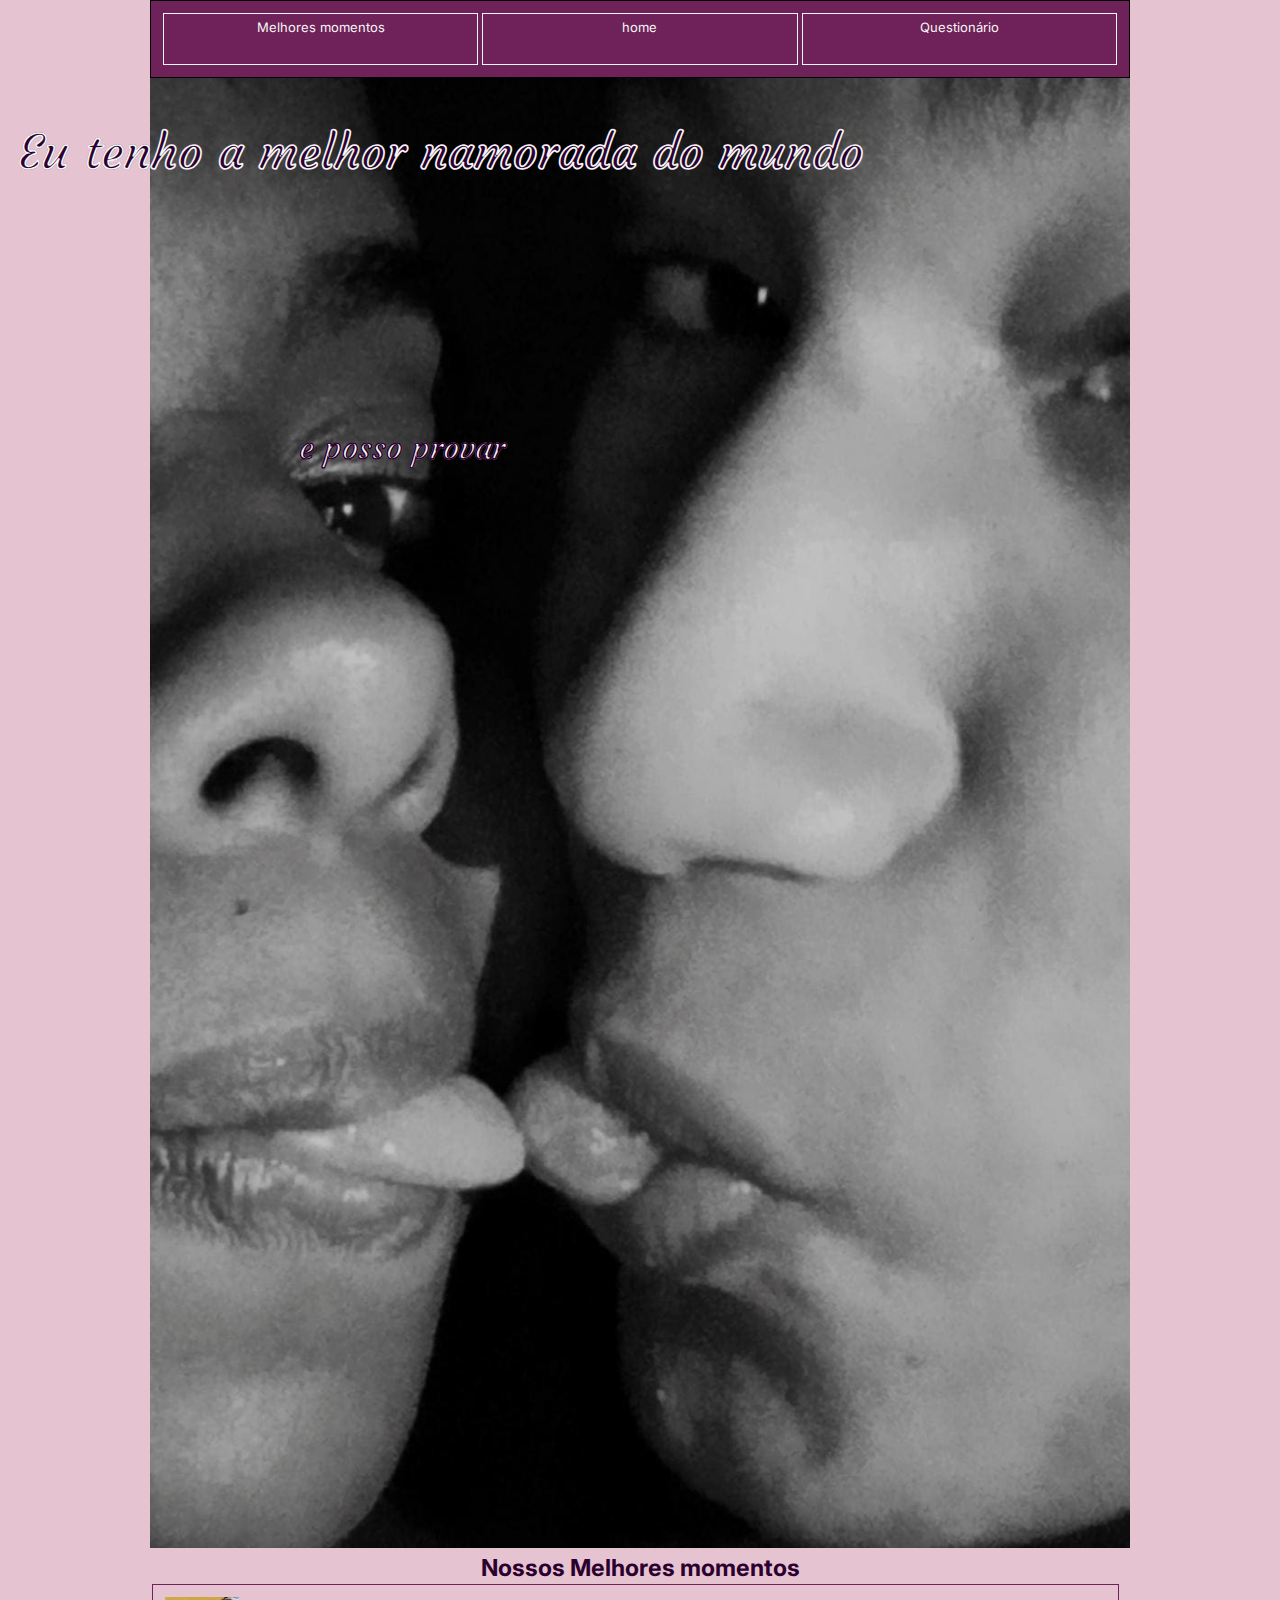
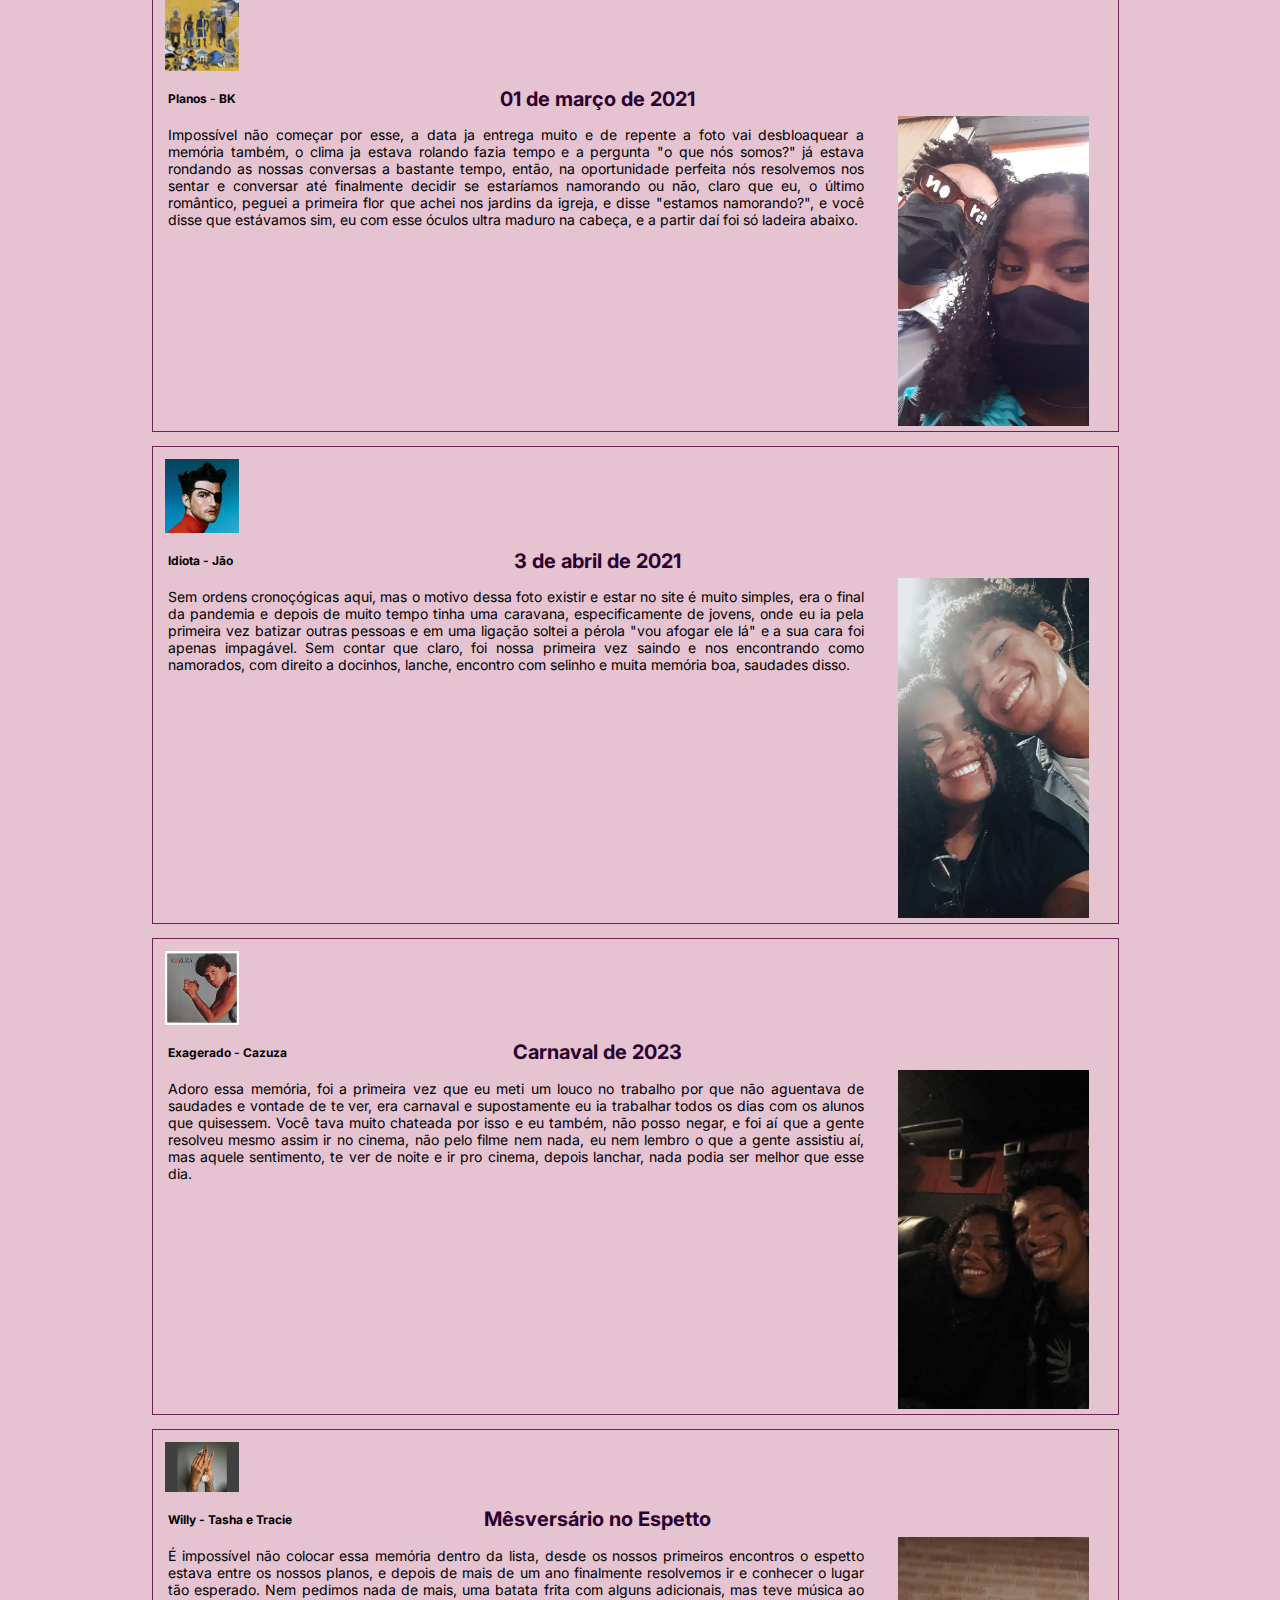
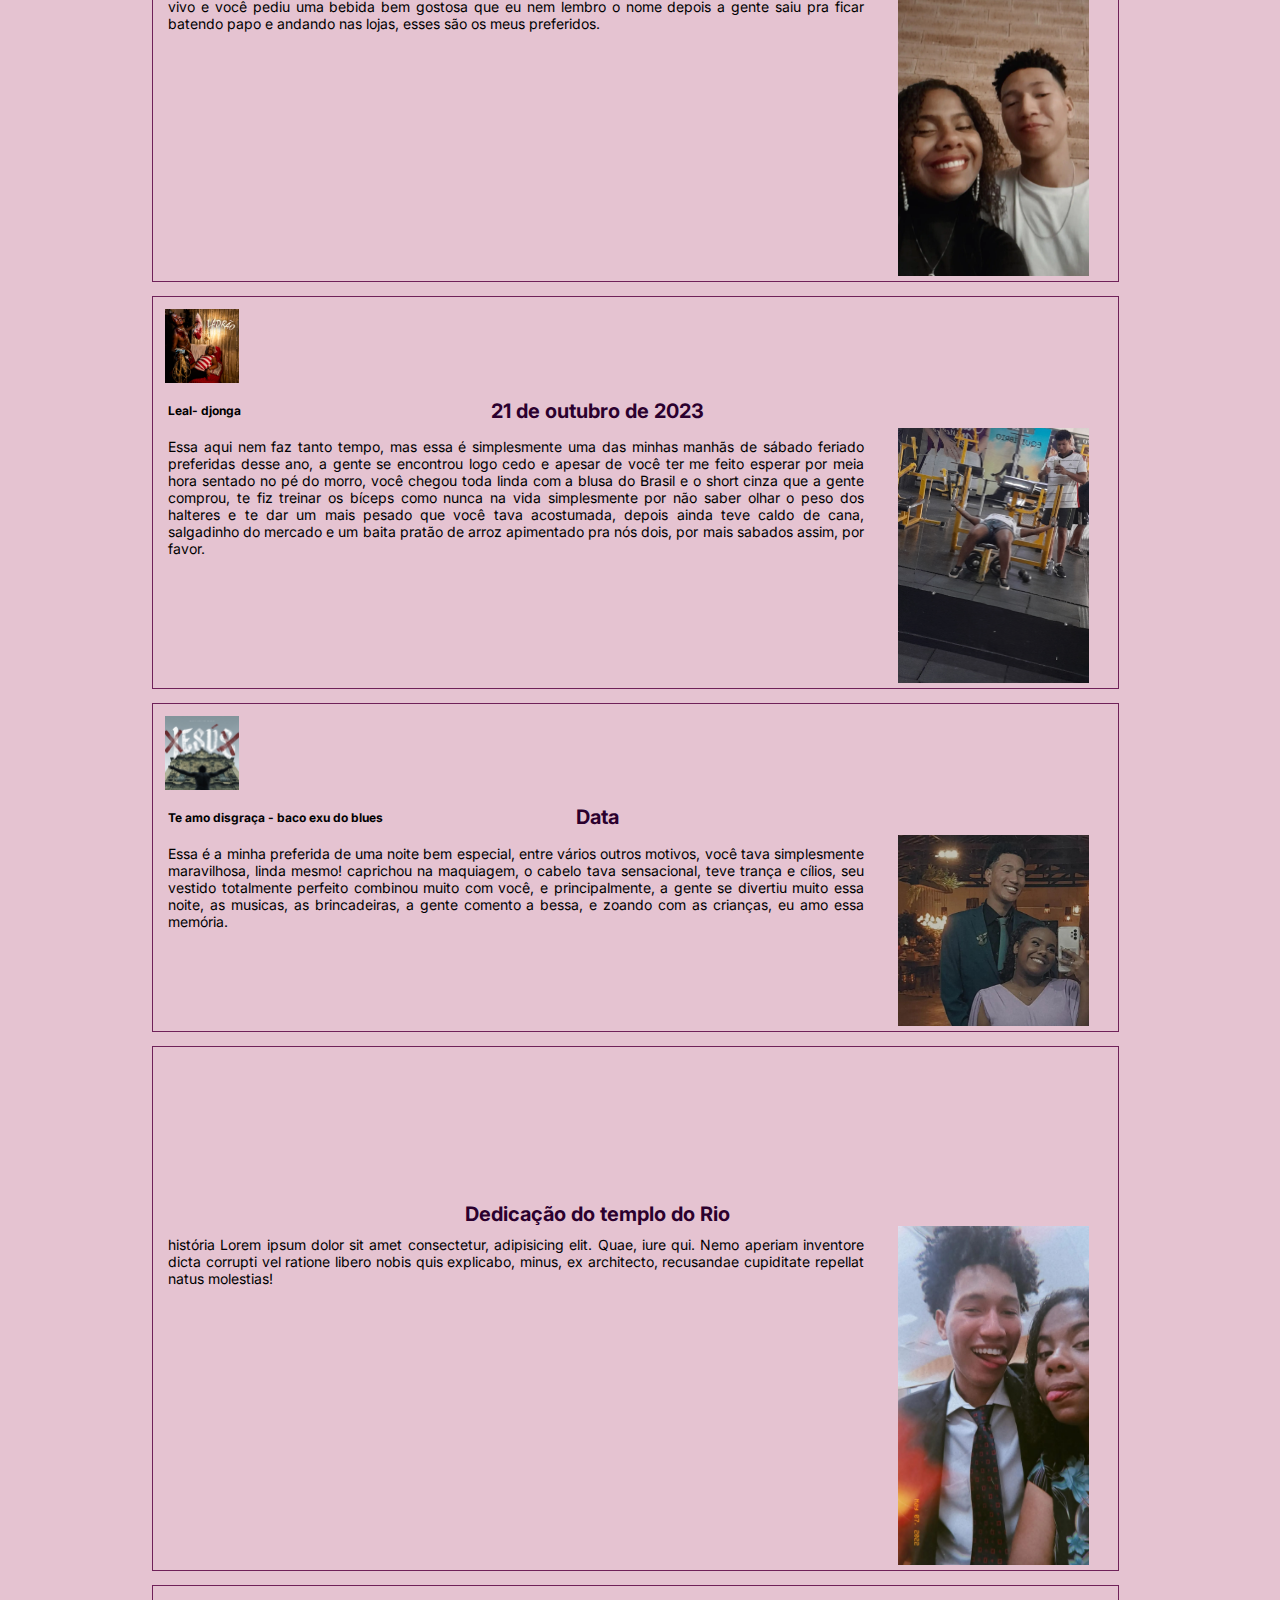
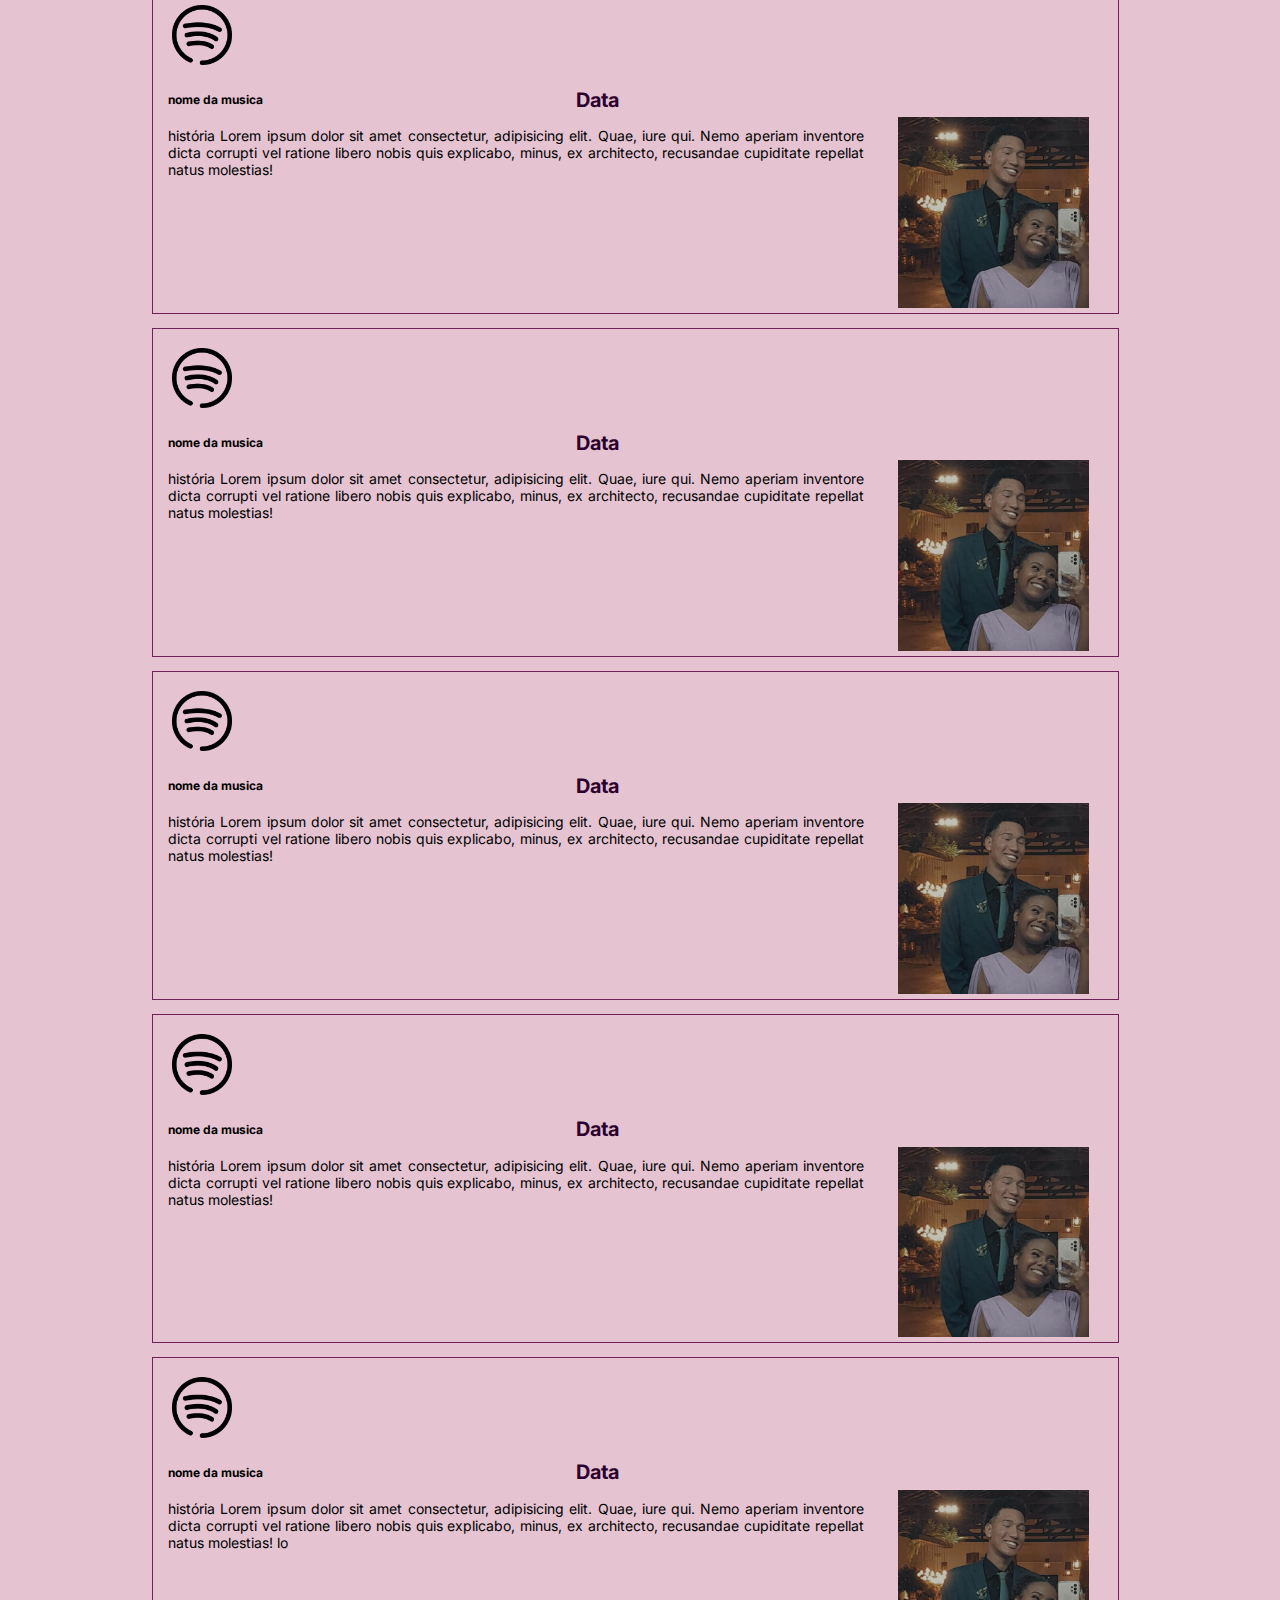
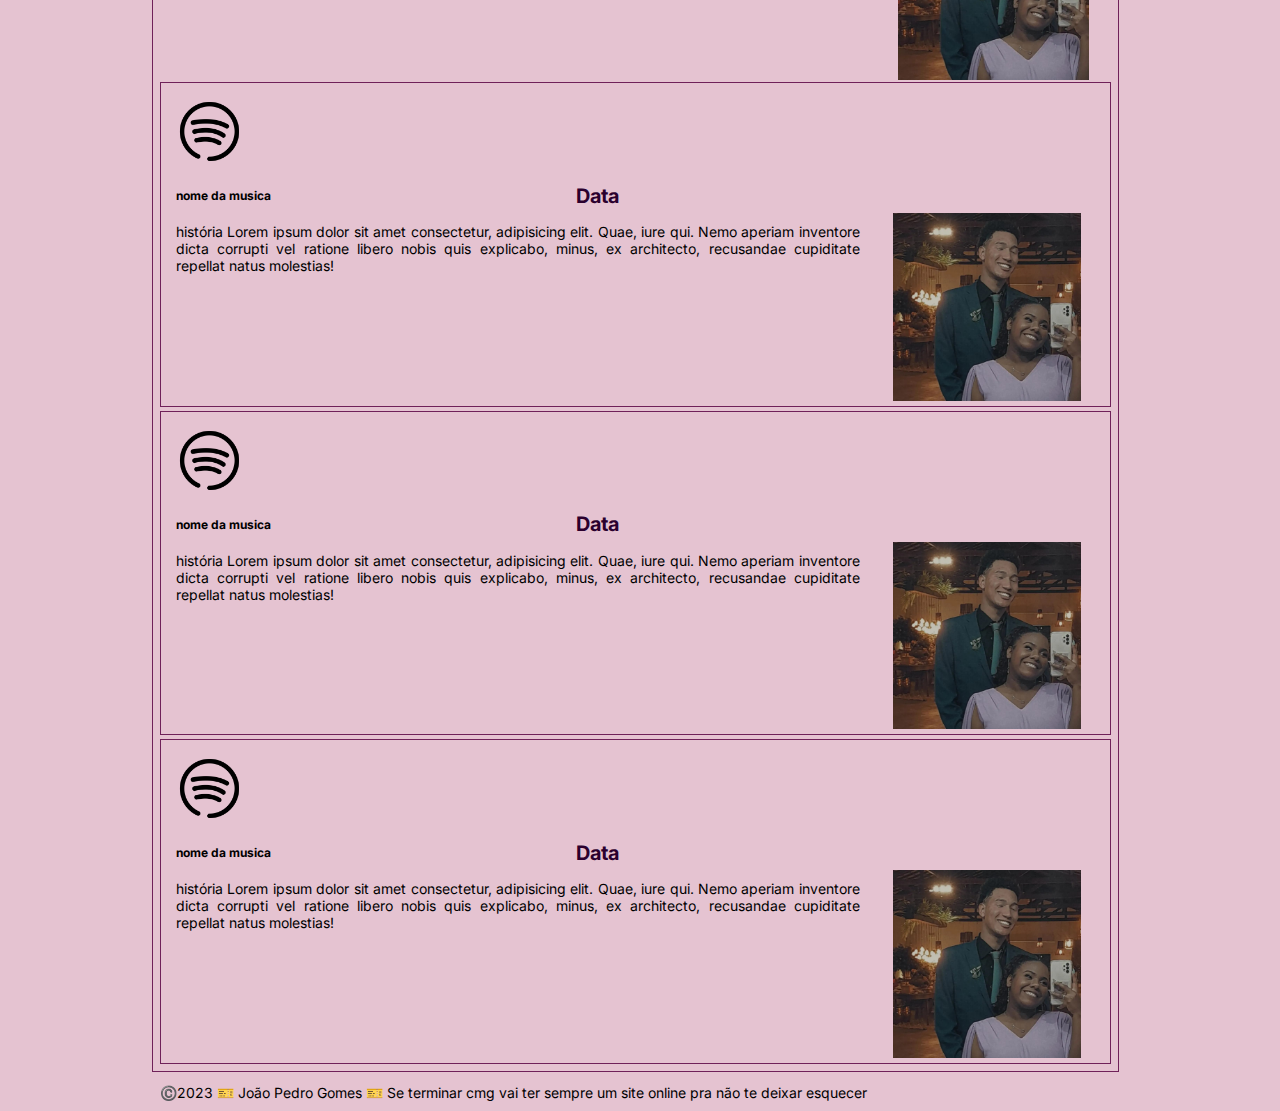
==== melhores-momentos.html @ aec97c35 "fica assim" ====
<!DOCTYPE html>
<html lang="en-US">

<head>
    <meta charset="utf-8">
    <meta name="viewport" content="width=device-width, initial-scale=1.0">
    <title>Melhores momentos</title>
    <meta name="description" content="tEssa página mostra a história e como surgiu o melhor casal do Brasil.">
    <meta name="author" content="Joao Pedro Gomes">
    <link href="styles/momentos.css" rel="stylesheet">
</head>

<body>
    <header>
        <nav>
            <a class="flex-item flex-1" href="melhores-momentos.html">Melhores momentos</a>
            <a class="home-button flex-item flex-1" href="index.html">
                home
            </a>
            <a class="flex-item flex-1" href="questionario.html">Questionário</a>
        </nav>
    </header>
    <main>
        <div class="hero">
            <img src="images/background-melhores-momentos.jpg" alt="foto de nós dois">
            <h1>Eu tenho a melhor namorada do mundo</h1>
            <h2>e posso provar</h2>
        </div>
        <h3>Nossos Melhores momentos</h3>
        <div class="momentos-grid-container">
            <div class="momento momento-1">
                <h4 class="data">01 de março de 2021</h4>
                <a href="https://open.spotify.com/intl-pt/track/7eYEQnY6Lzh3Y8jSOt3xEF?si=49bbaf6815bf4a9d">
                <img class="musica-img" src="images/albuns/planos.png" alt="capa do álbum">
                </a>
                <p class="musica-p">Planos - BK</p>
                <p class="historia">Impossível não começar por esse, a data ja entrega muito e de repente a foto vai desbloaquear a memória também, 
                    o clima ja estava rolando fazia tempo e a pergunta "o que nós somos?" já estava rondando as nossas conversas a bastante tempo,
                    então, na oportunidade perfeita nós resolvemos nos sentar e conversar até finalmente decidir se estaríamos namorando ou não, claro que eu, o último romântico,
                    peguei a primeira flor que achei nos jardins da igreja, e disse "estamos namorando?", e você disse que estávamos sim, eu com esse óculos ultra maduro na cabeça, e a partir daí
                    foi só ladeira abaixo.
                </p>
                <img class="foto-memoria" src="images/melhores-momentos/mm-1.jpg" alt="nossa primeira foto namorando">
            </div>

            <div class="momento momento-2">
                <h4 class="data">3 de abril de 2021</h4>
                <a href="https://open.spotify.com/intl-pt/track/6EDj1nbl9wo6ivGI1t59G4?si=d88bd3134c6240d6">
                    <img class="musica-img" src="images/albuns/idiota.jpg" alt="capa do álbum">
                </a>
                <p class="musica-p">Idiota - Jão</p>
                <p class="historia">
                    Sem ordens cronoçógicas aqui, mas o motivo dessa foto existir e estar no site é muito simples, era o final da pandemia e depois de muito tempo tinha uma caravana, especificamente de jovens, onde eu ia pela primeira vez batizar outras pessoas e em uma ligação soltei a pérola "vou afogar ele lá" e a sua cara foi apenas impagável. Sem contar que claro, foi nossa primeira vez saindo e nos encontrando como namorados, com direito a docinhos, lanche, encontro com selinho e muita memória boa, saudades disso.
                </p>
                <img class="foto-memoria" src="images/melhores-momentos/mm-2.jpg" alt="">
            </div>

            <div class="momento momento-3">
                <h4 class="data">Carnaval de 2023</h4>
                <a href="https://open.spotify.com/intl-pt/track/4d0DpU7Odiv0ztvX2GxJlk?si=1cee942ccb344ef6">
                    <img class="musica-img" src="images/albuns/exagerado.jpg" alt="capa do álbum">
                </a>
                <p class="musica-p">Exagerado - Cazuza</p>
                <p class="historia">Adoro essa memória, foi a primeira vez que eu meti um louco no trabalho por que não aguentava de saudades e vontade de te ver, era carnaval e supostamente eu ia trabalhar todos os dias com os alunos que quisessem. Você tava muito chateada por isso e eu também, não posso negar, 
                    e foi aí que a gente resolveu mesmo assim ir no cinema, não pelo filme nem nada, eu nem lembro o que a gente assistiu aí, mas aquele sentimento, te ver de noite e ir pro cinema, depois lanchar, nada podia ser melhor que esse dia. 
                </p>
                <img class="foto-memoria" src="images/melhores-momentos/mm-3.jpg" alt="">
            </div>

            <div class="momento momento-4">
                <h4 class="data">Mêsversário no Espetto</h4>
                <a href="https://open.spotify.com/intl-pt/track/2nmfojpIbGRmDa2UCfddYW?si=e0e950ab96e8489d">
                    <img class="musica-img" src="images/albuns/WILLY.jpg" alt="capa do álbum">
                </a>
                <p class="musica-p">Willy - Tasha e Tracie</p>
                <p class="historia">É impossível não colocar essa memória dentro da lista, desde os nossos primeiros encontros o espetto estava entre os nossos planos,
                    e depois de mais de um ano finalmente resolvemos ir e conhecer o lugar tão esperado. Nem pedimos nada de mais, uma batata frita com alguns adicionais, mas teve música ao vivo e você pediu uma bebida bem gostosa que eu nem lembro o nome
                    depois a gente saiu pra ficar batendo papo e andando nas lojas, esses são os meus preferidos.
                </p>
                <img class="foto-memoria" src="images/melhores-momentos/mm-4.webp" alt="foto de memória">
            </div>

            <div class="momento momento-4">
                <h4 class="data">21 de outubro de 2023</h4>
                <a href="https://open.spotify.com/intl-pt/track/7LC49U08KjfwzDMiGNkE1q?si=3e098d1656a3400f">
                    <img class="musica-img" src="images/albuns/Ladrão.png" alt="capa do álbum">
                </a>
                <p class="musica-p">Leal- djonga</p>
                <p class="historia">Essa aqui nem faz tanto tempo, mas essa é simplesmente uma das minhas manhãs de sábado feriado preferidas desse ano, a gente se encontrou logo cedo e apesar de você 
                    ter me feito esperar por meia hora sentado no pé do morro, você chegou toda linda com a blusa do Brasil e o short cinza que a gente comprou, te fiz treinar os bíceps como nunca na vida simplesmente por 
                    não saber olhar o peso dos halteres e te dar um mais pesado que você tava acostumada, depois ainda teve caldo de cana, salgadinho do mercado e um baita pratão de arroz apimentado pra nós dois, por mais sabados assim, por favor.
                </p>
                <img class="foto-memoria" src="images/melhores-momentos/mm-5.jpg" alt="">
            </div>

            <div class="momento momento-6">
                <h4 class="data">Data</h4>
                <a href="https://open.spotify.com/intl-pt/track/5B4611SCn4puXahrf7rqkj?si=36cfb6a1da3b49ba">
                    <img class="musica-img" src="images/albuns/esu.jpg" alt="capa do álbum">
                </a>
                <p class="musica-p">Te amo disgraça - baco exu do blues</p>
                <p class="historia">Essa é a minha preferida de uma noite bem especial, entre vários outros motivos, você tava simplesmente maravilhosa, linda mesmo! caprichou na maquiagem, o cabelo tava sensacional, teve trança e cílios, seu vestido totalmente perfeito combinou muito com você, e principalmente,
                    a gente se divertiu muito essa noite, as musicas, as brincadeiras, a gente comento a bessa, e zoando com as crianças, eu amo essa memória.
                </p>
                <img class="foto-memoria" src="images/melhores-momentos/mm-6.jpg" alt="">
            </div>
            <div class="momento momento-7">
                <h4 class="data">Dedicação do templo do Rio</h4>
                <!-- <a href="">
                    <img class="musica-img" src="images/spotify.png" alt="capa do álbum">
                </a> -->
                <iframe class="musica-img" style="border-radius:12px"
                    src="https://open.spotify.com/embed/track/6SKwQghsR8AISlxhcwyA9R?utm_source=generator" width="100%" height="352"
                    frameBorder="0" allowfullscreen=""
                    allow="autoplay; clipboard-write; encrypted-media; fullscreen; picture-in-picture" loading="lazy"></iframe>
                <!-- <p class="musica-p">nome da musica</p> -->
                <p class="historia">história Lorem ipsum dolor sit amet consectetur, adipisicing elit. Quae, iure qui. Nemo aperiam inventore dicta
                    corrupti vel ratione libero nobis quis explicabo, minus, ex architecto, recusandae cupiditate repellat natus
                    molestias!</p>
                <img class="foto-memoria" src="images/melhores-momentos/mm7.jpg" alt="">
            </div>

            <div class="momento momento-8">
                <h4 class="data">Data</h4>
                <a href="">
                    <img class="musica-img" src="images/spotify.png" alt="capa do álbum">
                </a>
                <p class="musica-p">nome da musica</p>
                <p class="historia">história Lorem ipsum dolor sit amet consectetur, adipisicing elit. Quae, iure qui. Nemo aperiam inventore dicta
                    corrupti vel ratione libero nobis quis explicabo, minus, ex architecto, recusandae cupiditate repellat natus
                    molestias!</p>
                <img class="foto-memoria" src="images/casal.jpg" alt="">
            </div>

            <div class="momento momento-9">
                <h4 class="data">Data</h4>
                <a href="">
                    <img class="musica-img" src="images/spotify.png" alt="capa do álbum">
                </a>
                <p class="musica-p">nome da musica</p>
                <p class="historia">história Lorem ipsum dolor sit amet consectetur, adipisicing elit. Quae, iure qui. Nemo aperiam inventore dicta
                    corrupti vel ratione libero nobis quis explicabo, minus, ex architecto, recusandae cupiditate repellat natus
                    molestias!</p>
                <img class="foto-memoria" src="images/casal.jpg" alt="">
            </div>

            <div class="momento momento-10">
                <h4 class="data">Data</h4>
                <a href="">
                    <img class="musica-img" src="images/spotify.png" alt="capa do álbum">
                </a>
                <p class="musica-p">nome da musica</p>
                <p class="historia">história Lorem ipsum dolor sit amet consectetur, adipisicing elit. Quae, iure qui. Nemo aperiam inventore dicta
                    corrupti vel ratione libero nobis quis explicabo, minus, ex architecto, recusandae cupiditate repellat natus
                    molestias!</p>
                <img class="foto-memoria" src="images/casal.jpg" alt="">
            </div>

            <div class="momento momento-11">
                <h4 class="data">Data</h4>
                <a href="">
                    <img class="musica-img" src="images/spotify.png" alt="capa do álbum">
                </a>
                <p class="musica-p">nome da musica</p>
                <p class="historia">história Lorem ipsum dolor sit amet consectetur, adipisicing elit. Quae, iure qui. Nemo aperiam inventore dicta
                    corrupti vel ratione libero nobis quis explicabo, minus, ex architecto, recusandae cupiditate repellat natus
                    molestias!</p>
                <img class="foto-memoria" src="images/casal.jpg" alt="">
            </div>

            <div class="momento momento-12">
                <h4 class="data">Data</h4>
                <a href="">
                    <img class="musica-img" src="images/spotify.png" alt="capa do álbum">
                </a>
                <p class="musica-p">nome da musica</p>
                <p class="historia">história Lorem ipsum dolor sit amet consectetur, adipisicing elit. Quae, iure qui. Nemo aperiam inventore dicta
                    corrupti vel ratione libero nobis quis explicabo, minus, ex architecto, recusandae cupiditate repellat natus
                    molestias! lo</p>
                <img class="foto-memoria" src="images/casal.jpg" alt="">

            <div class="momento momento-13">
                <h4 class="data">Data</h4>
                <a href="">
                    <img class="musica-img" src="images/spotify.png" alt="capa do álbum">
                </a>
                <p class="musica-p">nome da musica</p>
                <p class="historia">história Lorem ipsum dolor sit amet consectetur, adipisicing elit. Quae, iure qui. Nemo aperiam inventore dicta
                    corrupti vel ratione libero nobis quis explicabo, minus, ex architecto, recusandae cupiditate repellat natus
                    molestias!</p>
                <img class="foto-memoria" src="images/casal.jpg" alt="">
            </div>

            <div class="momento momento-14">
                <h4 class="data">Data</h4>
                <a href="">
                    <img class="musica-img" src="images/spotify.png" alt="capa do álbum">
                </a>
                <p class="musica-p">nome da musica</p>
                <p class="historia">história Lorem ipsum dolor sit amet consectetur, adipisicing elit. Quae, iure qui. Nemo aperiam inventore dicta
                    corrupti vel ratione libero nobis quis explicabo, minus, ex architecto, recusandae cupiditate repellat natus
                    molestias!</p>
                <img class="foto-memoria" src="images/casal.jpg" alt="">
            </div>

            <div class="momento momento-15">
                <h4 class="data">Data</h4>
                <a href="">
                    <img class="musica-img" src="images/spotify.png" alt="capa do álbum">
                </a>
                <p class="musica-p">nome da musica</p>
                <p class="historia">história Lorem ipsum dolor sit amet consectetur, adipisicing elit. Quae, iure qui. Nemo aperiam inventore dicta
                    corrupti vel ratione libero nobis quis explicabo, minus, ex architecto, recusandae cupiditate repellat natus
                    molestias!</p>
                <img class="foto-memoria" src="images/casal.jpg" alt="">
            </div>
            </div>
        </div>
    </main>
    <footer>
        <p>©️2023 🎫 João Pedro Gomes 🎫 Se terminar cmg vai ter sempre um site online pra não te deixar esquecer</p>
    </footer>
</body>
</html>
---- styles/momentos.css ----
@import url('https://fonts.googleapis.com/css2?family=Courgette&family=Nanum+Gothic+Coding&display=swap');
@import url('https://fonts.googleapis.com/css2?family=Arvo&family=Inter:wght@500&display=swap');

:root {
    --primary-color: #EF798A;
    --secondary-color: #F7A9A8;
    --accent1-color: #2B002E;
    --accent2-color: #6F2159;
    --accent3-color: #E5C3D1;

    --heading-family: 'Courgette', cursive;
    --paragraph-family: 'Inter', sans-serif;
}

h1,
h2,
h3,
h4,
h5 {
    color: var(--accent1-color);
    text-align: center;
}


/* gerais */
* {
    padding: 0;
    margin: 0;
    font-family: var(--paragraph-family);
}

body {
    max-width: 980px;
    background-color: var(--accent3-color);
    margin: 0 auto;
    font-size: 20px;
}

p {
    padding: 10px;
    border: 2px;
    text-align: justify;
}

/* header */
header {
    min-width: 180px;
    max-width: 970px;
    height: auto;
    padding: 10px;
    text-align: center;
    border: 1px solid black;
    background-color: var(--accent2-color);
    position: sticky;
}

.home-button img {
    width: auto;
    height: 13px;
    padding: 3px;
    margin: 2px;
}

a:link {
    text-decoration: none;
    color: whitesmoke;
    padding: 5px;
    margin: 2px;
    clear: both;
    font-size: 13px;
}

a:visited {
    color: whitesmoke;
}

nav{
    display: flex;
    text-align: center;
    display: flex;
    justify-content: center;
    align-items: center;
}

.flex-item {
    width: 25%;
    min-height: 40px;
    margin: 0;
    padding: 1px;
    border: 1px solid whitesmoke;
    flex-wrap: wrap;
    align-items: center;
    justify-content: center;
}

.flex-1 {
    flex-grow: 1;
}

.flexbox-2 {
    flex-grow: 1;
}

.flexbox-3 {
    flex-grow: 1;
}

/* main */

.hero img {
    min-width: 180px;
    max-width: 100%;
    height: auto;
    position: relative;
}

h1 {
    position: absolute;
    top: 13%;
    left: 1%;
    font-size: 3rem;
    font-family: var(--heading-family);
    -webkit-text-stroke: 0.2px whitesmoke;
    padding: 3px;
    margin: 2px;
}

h2 {
    position: absolute;
    top: 47%;
    left: 23%;
    font-size: 2rem;
    color: whitesmoke;
    -webkit-text-stroke: 0.5px var(--accent1-color);
    font-family: var(--heading-family);
    padding: 3px;
    margin: 2px;
}

/* memorias grid */
.foto-memoria {
    width: 80%;
    height: auto;
}

.musica-img {
    width: 50%;
    height: auto;
}

.momentos-grid-container {
    display: grid;
    grid-template-columns: 17% 55% 25%;
    grid-gap: 10px;
}

h4 {
    grid-column: 2;
    grid-row: 1;
    align-self: center;
    justify-self: center;
}

.momento {
    grid-column: 1/4;
    display: grid;
    grid-template-columns: 17% 58% 25%;
    grid-auto-rows: auto;
    padding: 5px;
    margin: 2px;
    border: 1px solid var(--accent2-color);
}

.data {
    grid-row: 2;
    grid-column: 2;
}

.musica-img {
    grid-row: 1;
    grid-column: 1/4;
}

.musica-p {
    grid-row: 2;
    grid-column: 1/3;
    align-self: self-end;
    justify-self: self-start;
    font-size: 0.75rem;
    font-weight: bold;
}

.foto-memoria {
    grid-row: 3;
    grid-column: 3;
}

.historia {
    grid-row: 3;
    grid-column: 1/3;
    align-self: self-start;
    justify-self: self-start;

}

/* style the content */
.foto-memoria,
.musica-img,
.historia-img {
    justify-self: center;
    align-self: center;
}

p {
    font-size: 14px;
}
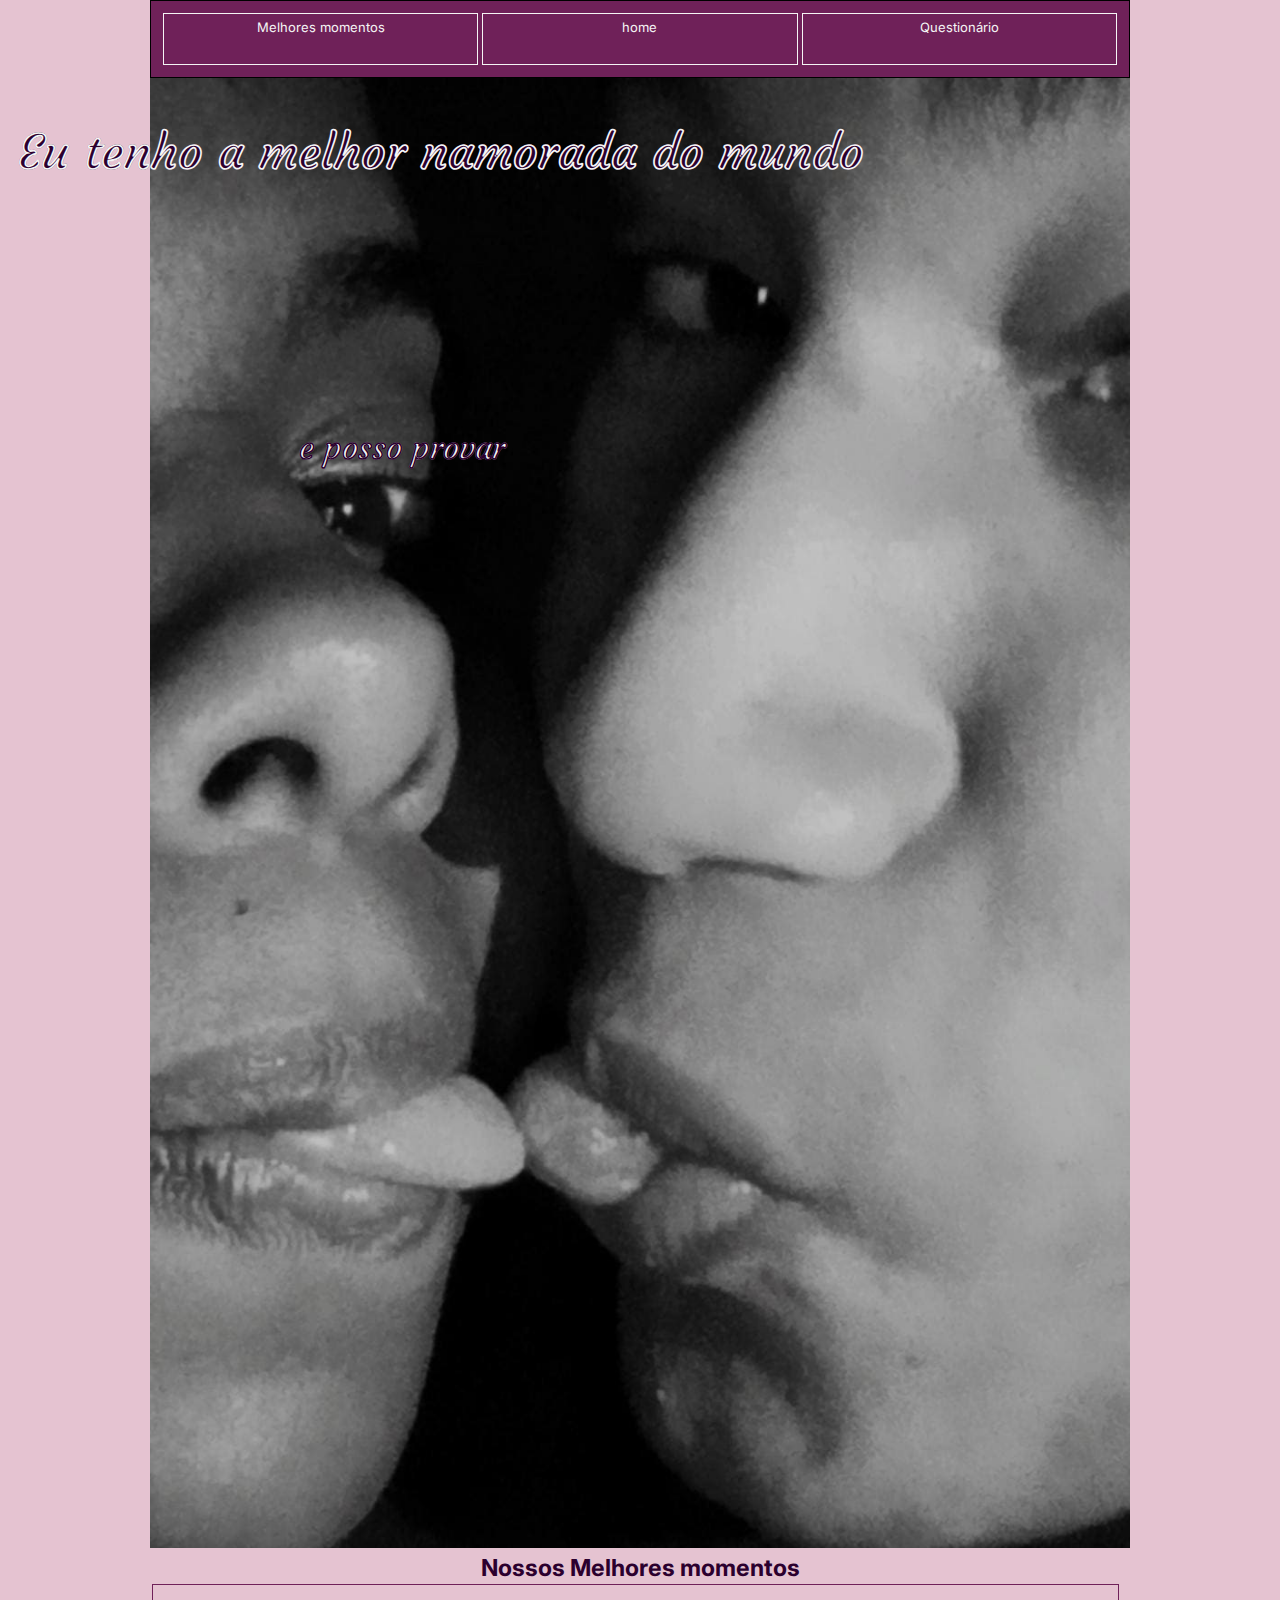
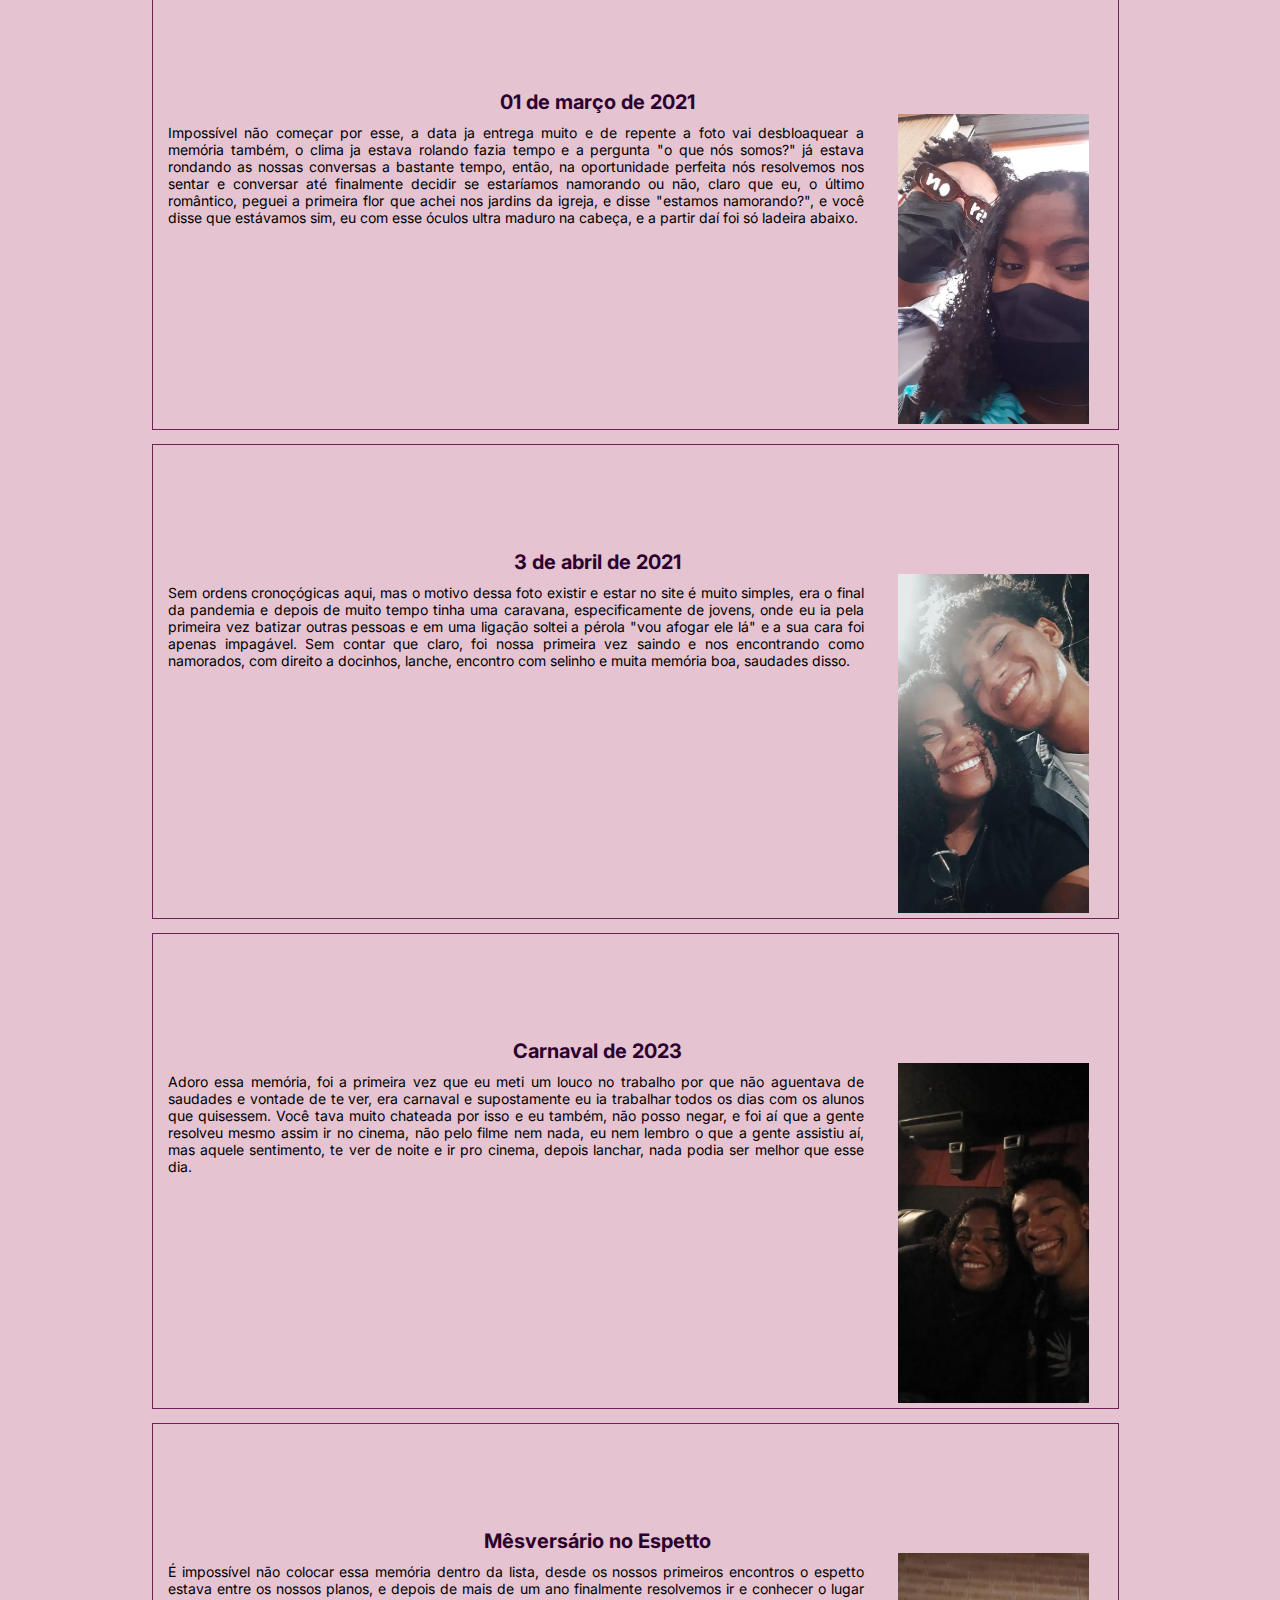
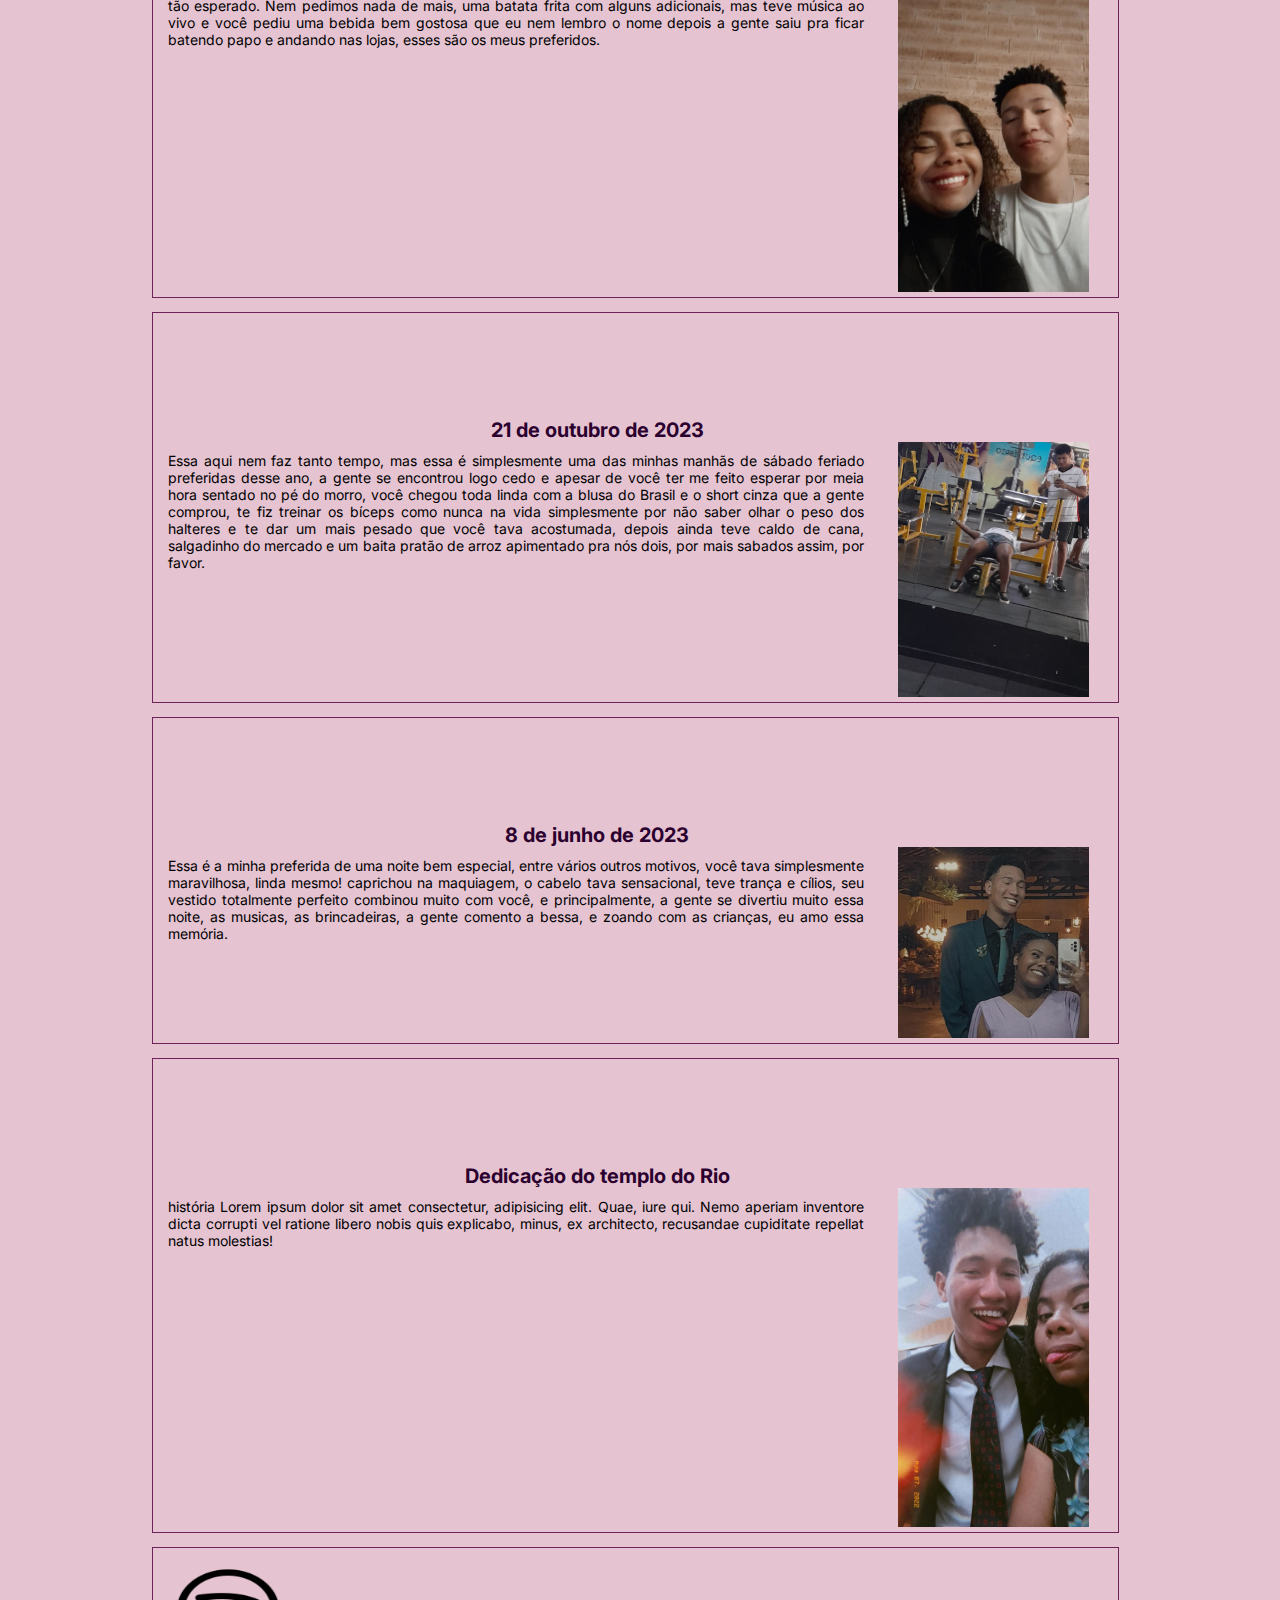
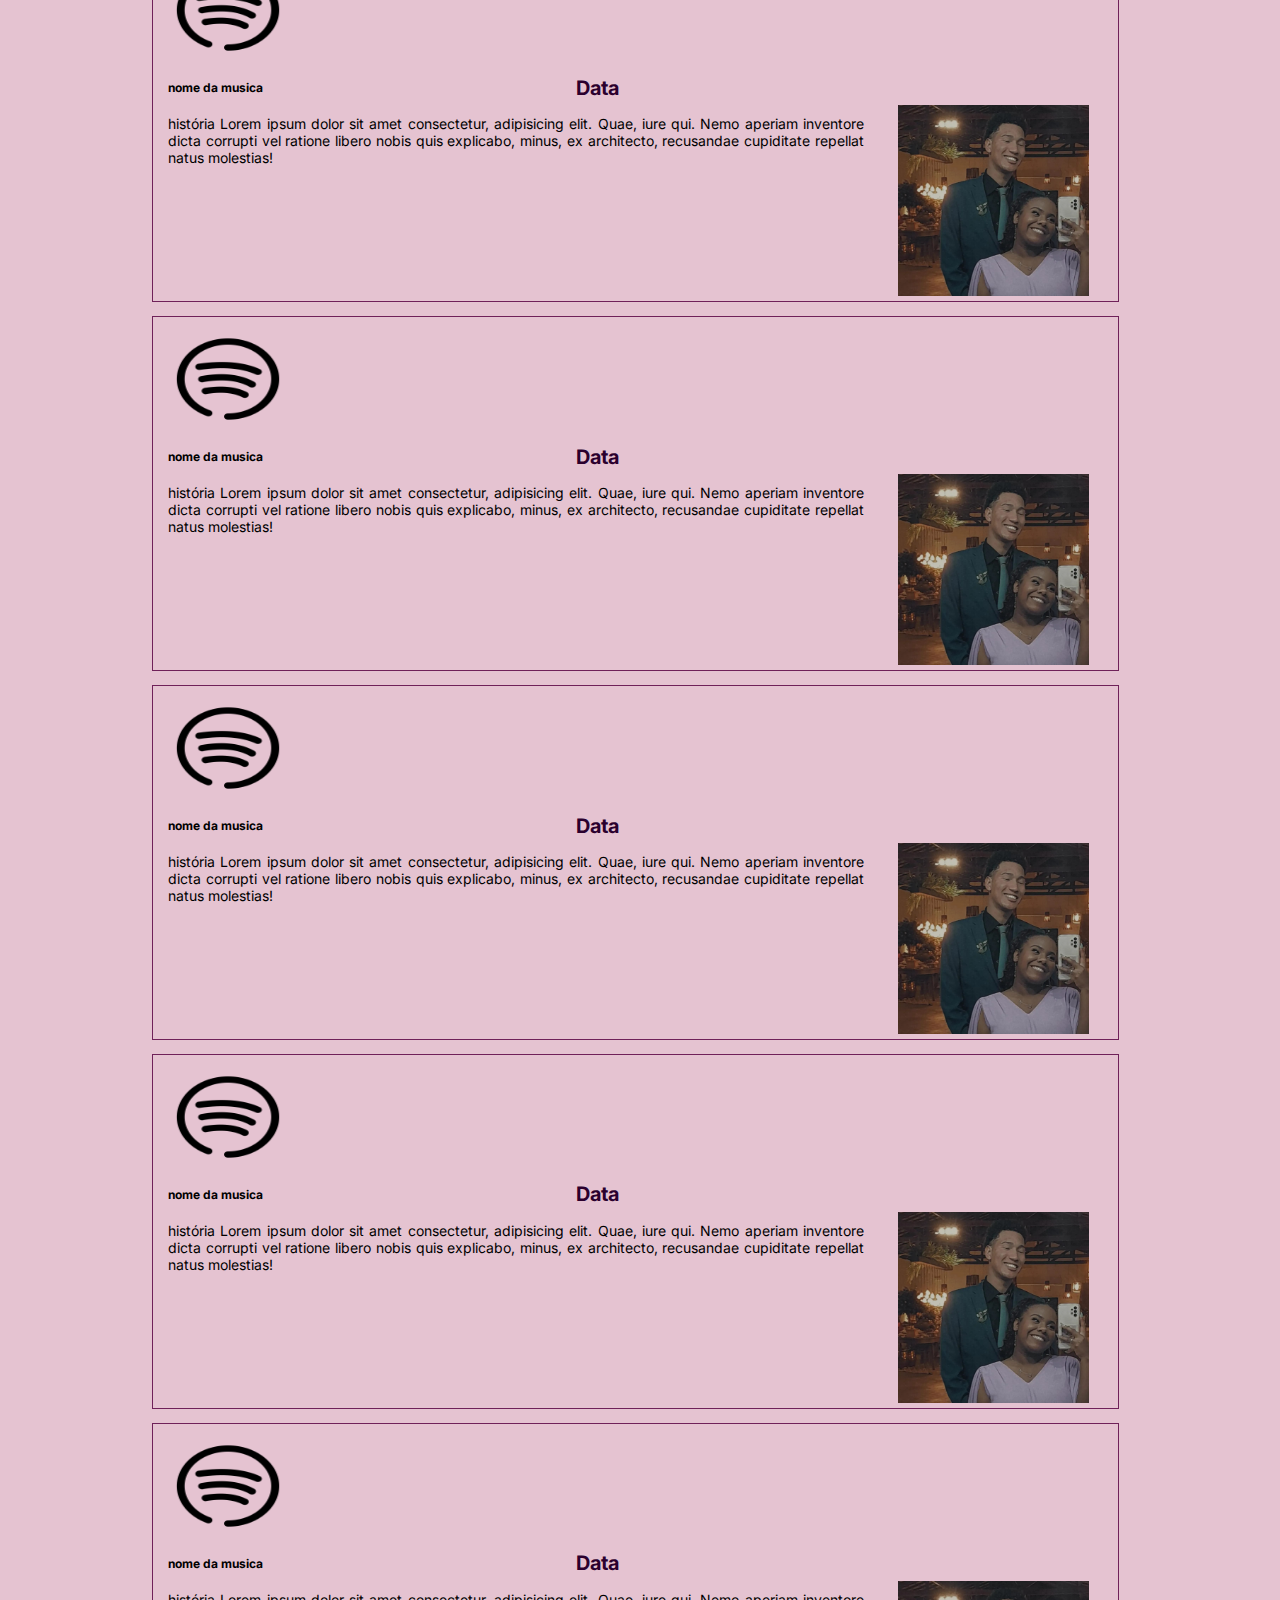
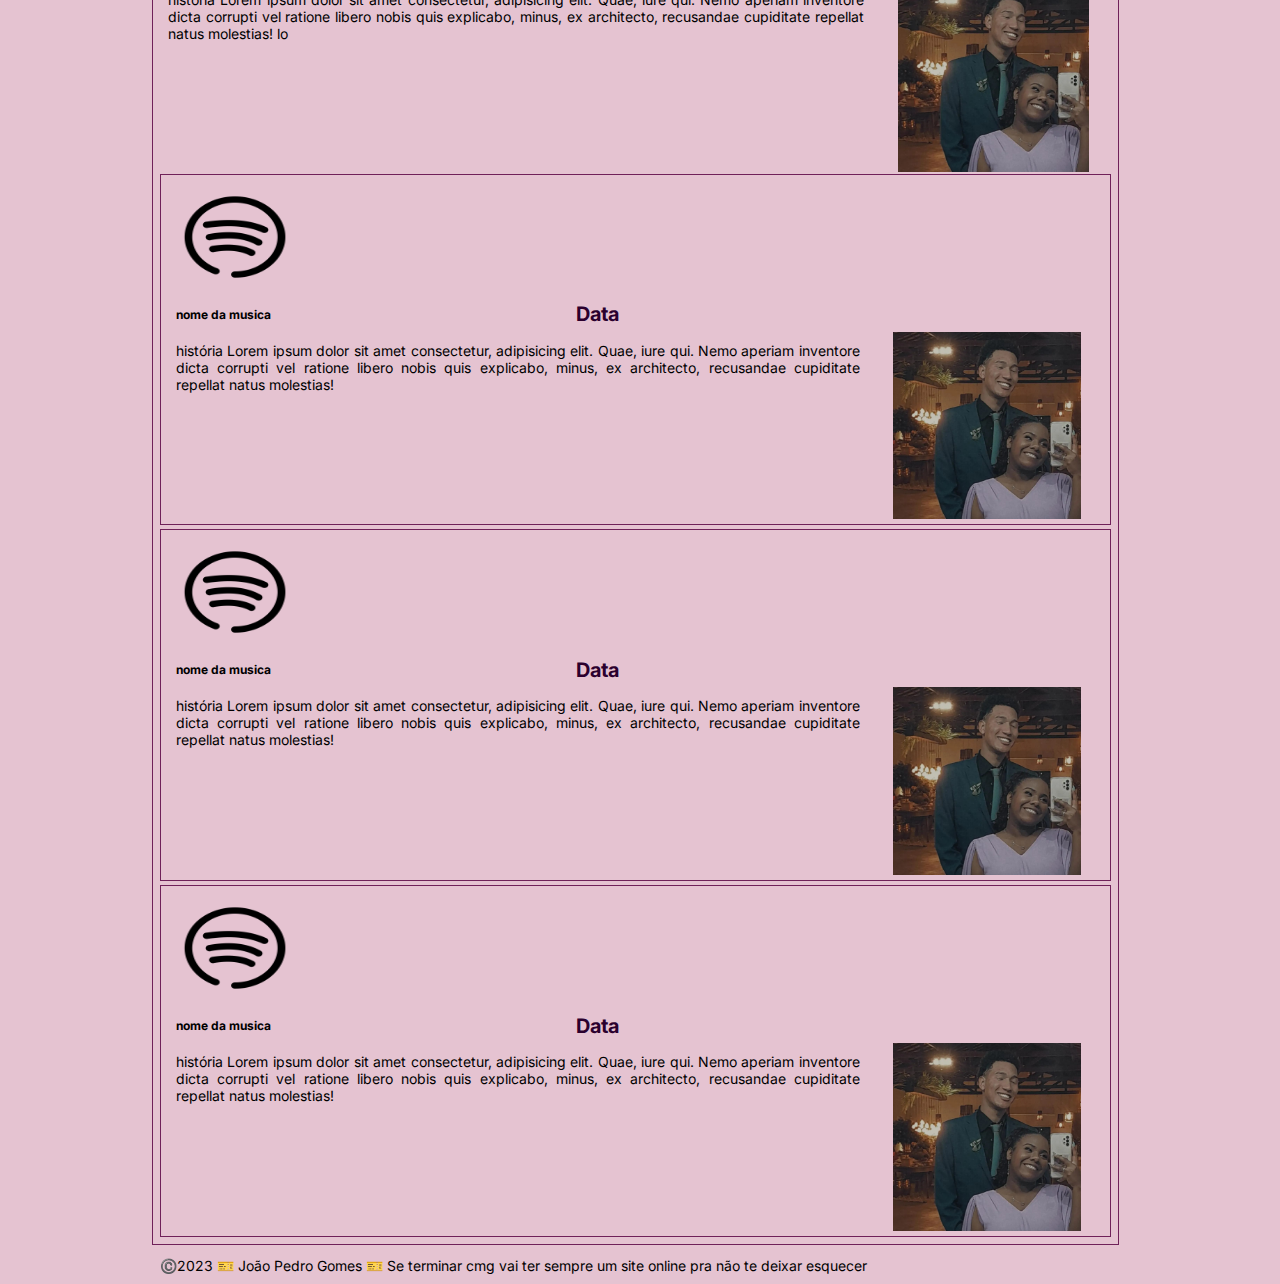
==== commit d0cf8e9a: "agora ta bonito e funcional" ====
--- a/melhores-momentos.html
+++ b/melhores-momentos.html
@@ -30,10 +30,14 @@
         <div class="momentos-grid-container">
             <div class="momento momento-1">
                 <h4 class="data">01 de março de 2021</h4>
-                <a href="https://open.spotify.com/intl-pt/track/7eYEQnY6Lzh3Y8jSOt3xEF?si=49bbaf6815bf4a9d">
+                <!-- <a href="https://open.spotify.com/intl-pt/track/7eYEQnY6Lzh3Y8jSOt3xEF?si=49bbaf6815bf4a9d">
                 <img class="musica-img" src="images/albuns/planos.png" alt="capa do álbum">
                 </a>
-                <p class="musica-p">Planos - BK</p>
+                <p class="musica-p">Planos - BK</p> -->
+                <iframe class="musica-img" style="border-radius:12px"
+                    src="https://open.spotify.com/embed/track/7eYEQnY6Lzh3Y8jSOt3xEF?utm_source=generator&theme=0" width="100%"
+                    height="352" frameBorder="0" allowfullscreen=""
+                    allow="autoplay; clipboard-write; encrypted-media; fullscreen; picture-in-picture" loading="lazy"></iframe>
                 <p class="historia">Impossível não começar por esse, a data ja entrega muito e de repente a foto vai desbloaquear a memória também, 
                     o clima ja estava rolando fazia tempo e a pergunta "o que nós somos?" já estava rondando as nossas conversas a bastante tempo,
                     então, na oportunidade perfeita nós resolvemos nos sentar e conversar até finalmente decidir se estaríamos namorando ou não, claro que eu, o último romântico,
@@ -45,10 +49,14 @@
 
             <div class="momento momento-2">
                 <h4 class="data">3 de abril de 2021</h4>
-                <a href="https://open.spotify.com/intl-pt/track/6EDj1nbl9wo6ivGI1t59G4?si=d88bd3134c6240d6">
+                <!-- <a href="https://open.spotify.com/intl-pt/track/6EDj1nbl9wo6ivGI1t59G4?si=d88bd3134c6240d6">
                     <img class="musica-img" src="images/albuns/idiota.jpg" alt="capa do álbum">
                 </a>
-                <p class="musica-p">Idiota - Jão</p>
+                <p class="musica-p">Idiota - Jão</p> -->
+                <iframe class="musica-img" style="border-radius:12px"
+                    src="https://open.spotify.com/embed/track/6EDj1nbl9wo6ivGI1t59G4?utm_source=generator&theme=0" width="100%"
+                    height="352" frameBorder="0" allowfullscreen=""
+                    allow="autoplay; clipboard-write; encrypted-media; fullscreen; picture-in-picture" loading="lazy"></iframe>
                 <p class="historia">
                     Sem ordens cronoçógicas aqui, mas o motivo dessa foto existir e estar no site é muito simples, era o final da pandemia e depois de muito tempo tinha uma caravana, especificamente de jovens, onde eu ia pela primeira vez batizar outras pessoas e em uma ligação soltei a pérola "vou afogar ele lá" e a sua cara foi apenas impagável. Sem contar que claro, foi nossa primeira vez saindo e nos encontrando como namorados, com direito a docinhos, lanche, encontro com selinho e muita memória boa, saudades disso.
                 </p>
@@ -57,10 +65,14 @@
 
             <div class="momento momento-3">
                 <h4 class="data">Carnaval de 2023</h4>
-                <a href="https://open.spotify.com/intl-pt/track/4d0DpU7Odiv0ztvX2GxJlk?si=1cee942ccb344ef6">
+                <!-- <a href="https://open.spotify.com/intl-pt/track/4d0DpU7Odiv0ztvX2GxJlk?si=1cee942ccb344ef6">
                     <img class="musica-img" src="images/albuns/exagerado.jpg" alt="capa do álbum">
                 </a>
-                <p class="musica-p">Exagerado - Cazuza</p>
+                <p class="musica-p">Exagerado - Cazuza</p> -->
+                <iframe class="musica-img" style="border-radius:12px"
+                    src="https://open.spotify.com/embed/track/4d0DpU7Odiv0ztvX2GxJlk?utm_source=generator&theme=0" width="100%"
+                    height="352" frameBorder="0" allowfullscreen=""
+                    allow="autoplay; clipboard-write; encrypted-media; fullscreen; picture-in-picture" loading="lazy"></iframe>
                 <p class="historia">Adoro essa memória, foi a primeira vez que eu meti um louco no trabalho por que não aguentava de saudades e vontade de te ver, era carnaval e supostamente eu ia trabalhar todos os dias com os alunos que quisessem. Você tava muito chateada por isso e eu também, não posso negar, 
                     e foi aí que a gente resolveu mesmo assim ir no cinema, não pelo filme nem nada, eu nem lembro o que a gente assistiu aí, mas aquele sentimento, te ver de noite e ir pro cinema, depois lanchar, nada podia ser melhor que esse dia. 
                 </p>
@@ -69,10 +81,14 @@
 
             <div class="momento momento-4">
                 <h4 class="data">Mêsversário no Espetto</h4>
-                <a href="https://open.spotify.com/intl-pt/track/2nmfojpIbGRmDa2UCfddYW?si=e0e950ab96e8489d">
+                <!-- <a href="https://open.spotify.com/intl-pt/track/2nmfojpIbGRmDa2UCfddYW?si=e0e950ab96e8489d">
                     <img class="musica-img" src="images/albuns/WILLY.jpg" alt="capa do álbum">
                 </a>
-                <p class="musica-p">Willy - Tasha e Tracie</p>
+                <p class="musica-p">Willy - Tasha e Tracie</p> -->
+                <iframe class="musica-img" style="border-radius:12px"
+                    src="https://open.spotify.com/embed/track/2nmfojpIbGRmDa2UCfddYW?utm_source=generator&theme=0" width="100%"
+                    height="352" frameBorder="0" allowfullscreen=""
+                    allow="autoplay; clipboard-write; encrypted-media; fullscreen; picture-in-picture" loading="lazy"></iframe>
                 <p class="historia">É impossível não colocar essa memória dentro da lista, desde os nossos primeiros encontros o espetto estava entre os nossos planos,
                     e depois de mais de um ano finalmente resolvemos ir e conhecer o lugar tão esperado. Nem pedimos nada de mais, uma batata frita com alguns adicionais, mas teve música ao vivo e você pediu uma bebida bem gostosa que eu nem lembro o nome
                     depois a gente saiu pra ficar batendo papo e andando nas lojas, esses são os meus preferidos.
@@ -82,10 +98,14 @@
 
             <div class="momento momento-4">
                 <h4 class="data">21 de outubro de 2023</h4>
-                <a href="https://open.spotify.com/intl-pt/track/7LC49U08KjfwzDMiGNkE1q?si=3e098d1656a3400f">
+                <!-- <a href="https://open.spotify.com/intl-pt/track/7LC49U08KjfwzDMiGNkE1q?si=3e098d1656a3400f">
                     <img class="musica-img" src="images/albuns/Ladrão.png" alt="capa do álbum">
                 </a>
-                <p class="musica-p">Leal- djonga</p>
+                <p class="musica-p">Leal- djonga</p> -->
+                <iframe class="musica-img" style="border-radius:12px"
+                    src="https://open.spotify.com/embed/track/7LC49U08KjfwzDMiGNkE1q?utm_source=generator&theme=0" width="100%"
+                    height="352" frameBorder="0" allowfullscreen=""
+                    allow="autoplay; clipboard-write; encrypted-media; fullscreen; picture-in-picture" loading="lazy"></iframe>
                 <p class="historia">Essa aqui nem faz tanto tempo, mas essa é simplesmente uma das minhas manhãs de sábado feriado preferidas desse ano, a gente se encontrou logo cedo e apesar de você 
                     ter me feito esperar por meia hora sentado no pé do morro, você chegou toda linda com a blusa do Brasil e o short cinza que a gente comprou, te fiz treinar os bíceps como nunca na vida simplesmente por 
                     não saber olhar o peso dos halteres e te dar um mais pesado que você tava acostumada, depois ainda teve caldo de cana, salgadinho do mercado e um baita pratão de arroz apimentado pra nós dois, por mais sabados assim, por favor.
@@ -94,11 +114,11 @@
             </div>
 
             <div class="momento momento-6">
-                <h4 class="data">Data</h4>
-                <a href="https://open.spotify.com/intl-pt/track/5B4611SCn4puXahrf7rqkj?si=36cfb6a1da3b49ba">
-                    <img class="musica-img" src="images/albuns/esu.jpg" alt="capa do álbum">
-                </a>
-                <p class="musica-p">Te amo disgraça - baco exu do blues</p>
+                <h4 class="data">8 de junho de 2023</h4>
+                <iframe class="musica-img" style="border-radius:12px"
+                    src="https://open.spotify.com/embed/track/5B4611SCn4puXahrf7rqkj?utm_source=generator&theme=0" width="100%"
+                    height="352" frameBorder="0" allowfullscreen=""
+                    allow="autoplay; clipboard-write; encrypted-media; fullscreen; picture-in-picture" loading="lazy"></iframe>
                 <p class="historia">Essa é a minha preferida de uma noite bem especial, entre vários outros motivos, você tava simplesmente maravilhosa, linda mesmo! caprichou na maquiagem, o cabelo tava sensacional, teve trança e cílios, seu vestido totalmente perfeito combinou muito com você, e principalmente,
                     a gente se divertiu muito essa noite, as musicas, as brincadeiras, a gente comento a bessa, e zoando com as crianças, eu amo essa memória.
                 </p>
@@ -110,8 +130,8 @@
                     <img class="musica-img" src="images/spotify.png" alt="capa do álbum">
                 </a> -->
                 <iframe class="musica-img" style="border-radius:12px"
-                    src="https://open.spotify.com/embed/track/6SKwQghsR8AISlxhcwyA9R?utm_source=generator" width="100%" height="352"
-                    frameBorder="0" allowfullscreen=""
+                    src="https://open.spotify.com/embed/track/6SKwQghsR8AISlxhcwyA9R?utm_source=generator&theme=0" width="100%"
+                    height="352" frameBorder="0" allowfullscreen=""
                     allow="autoplay; clipboard-write; encrypted-media; fullscreen; picture-in-picture" loading="lazy"></iframe>
                 <!-- <p class="musica-p">nome da musica</p> -->
                 <p class="historia">história Lorem ipsum dolor sit amet consectetur, adipisicing elit. Quae, iure qui. Nemo aperiam inventore dicta
--- a/styles/momentos.css
+++ b/styles/momentos.css
@@ -144,8 +144,11 @@
 }
 
 .musica-img {
-    width: 50%;
-    height: auto;
+    width: 85%;
+    height: 100px;
+    grid-gap: None;
+    margin: 0;
+    
 }
 
 .momentos-grid-container {
@@ -174,6 +177,7 @@
 .data {
     grid-row: 2;
     grid-column: 2;
+    margin: 0;
 }
 
 .musica-img {
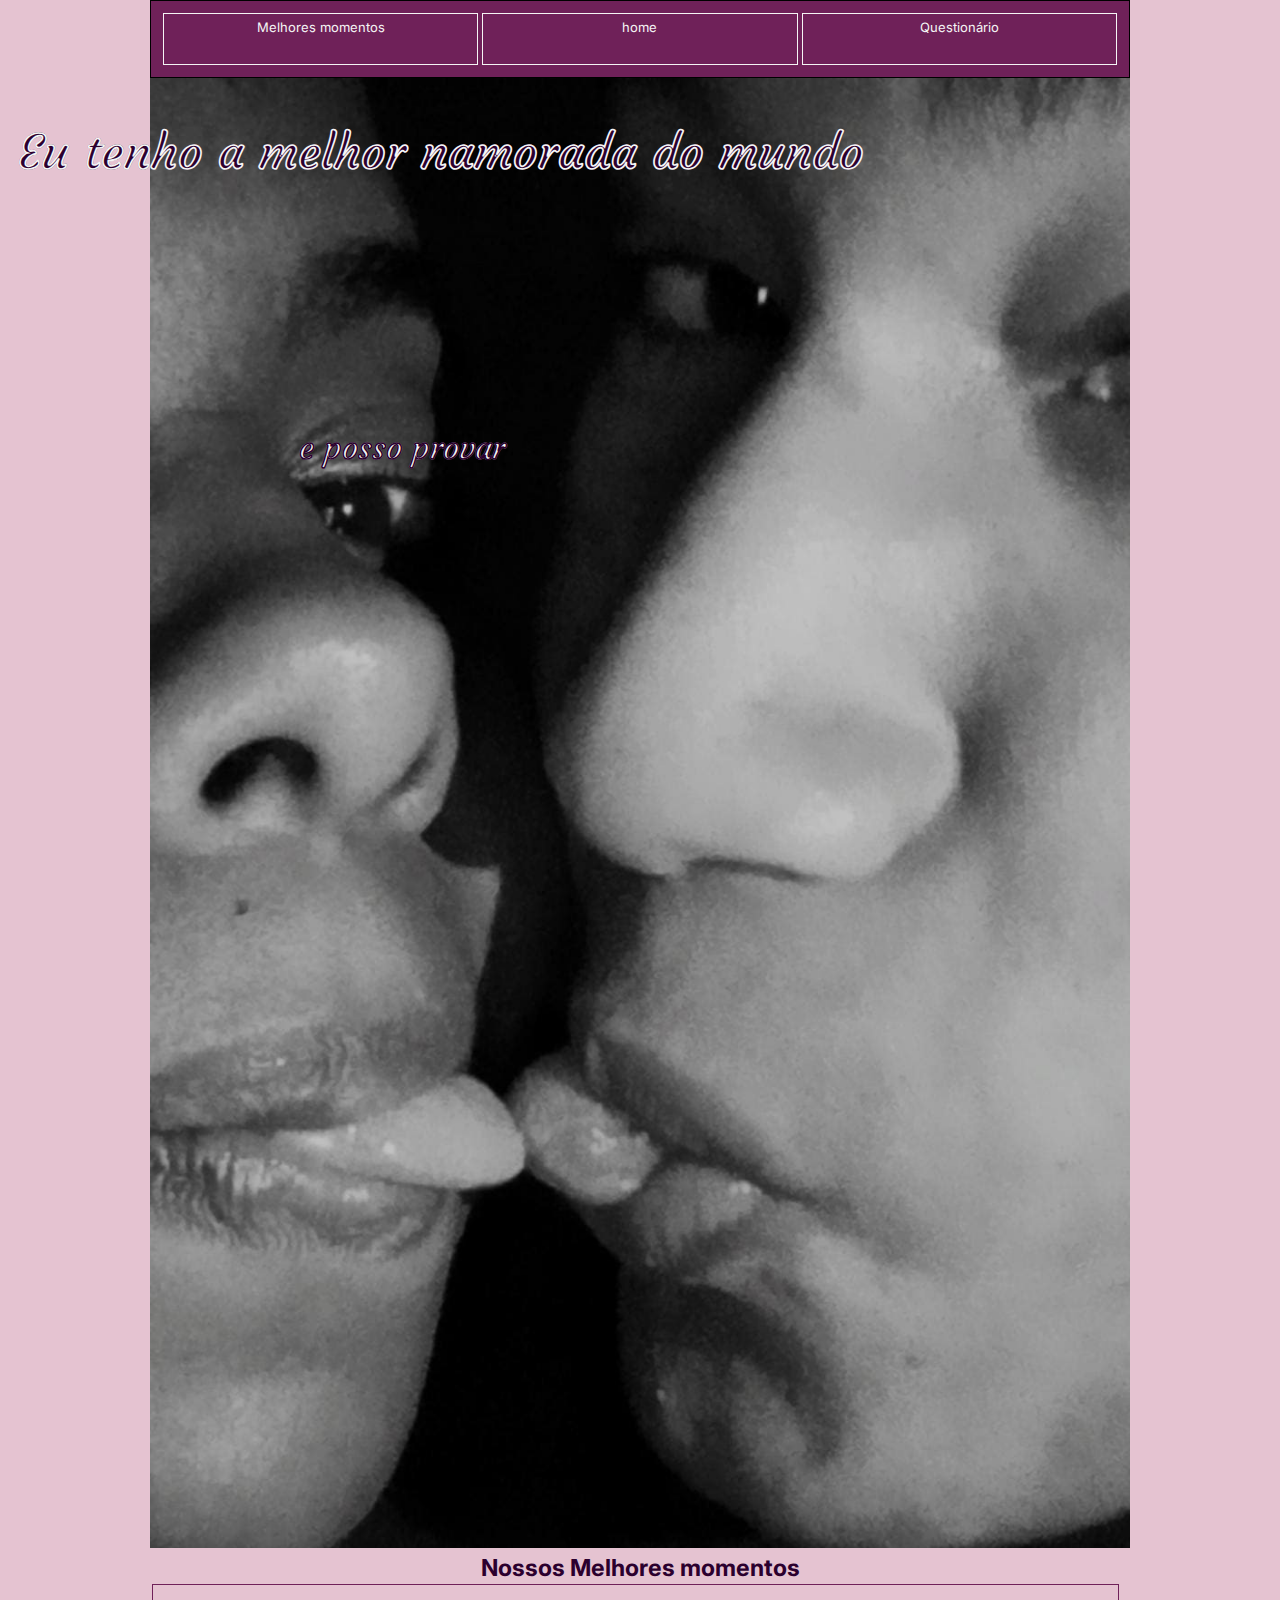
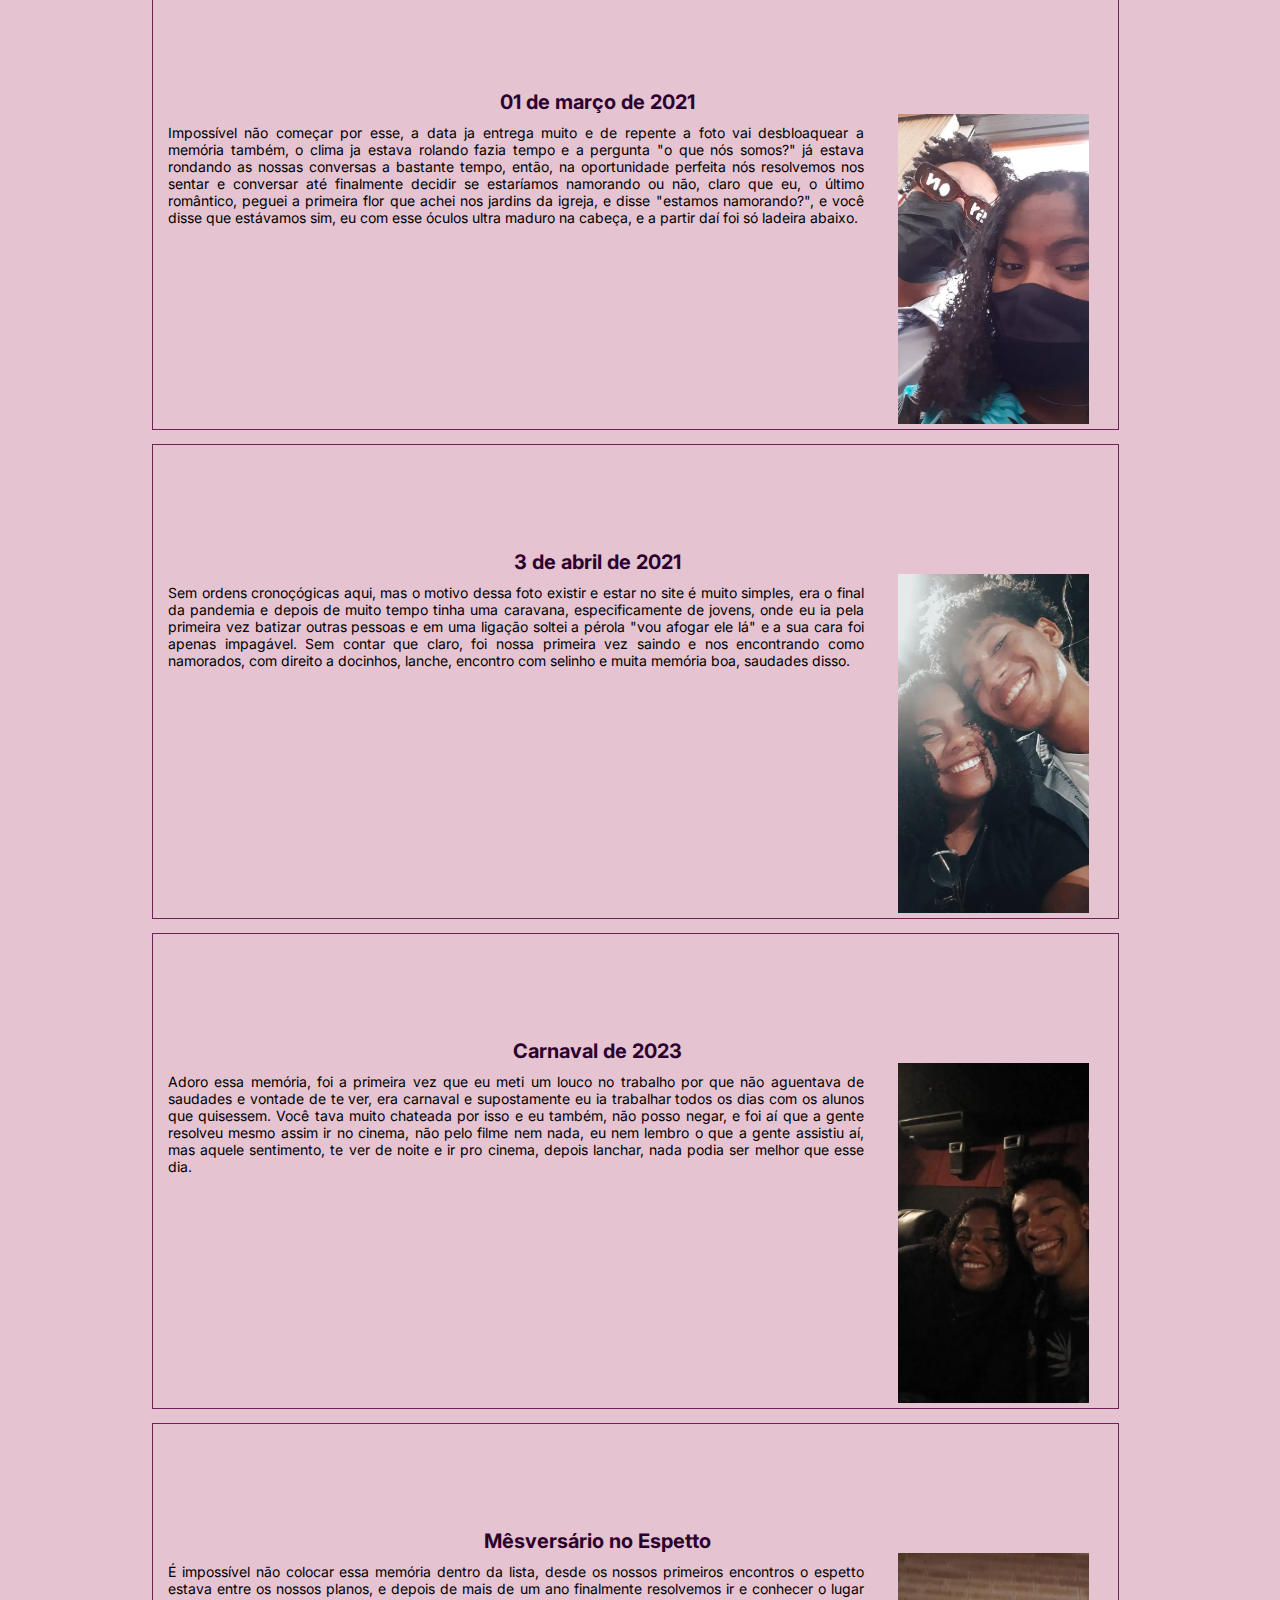
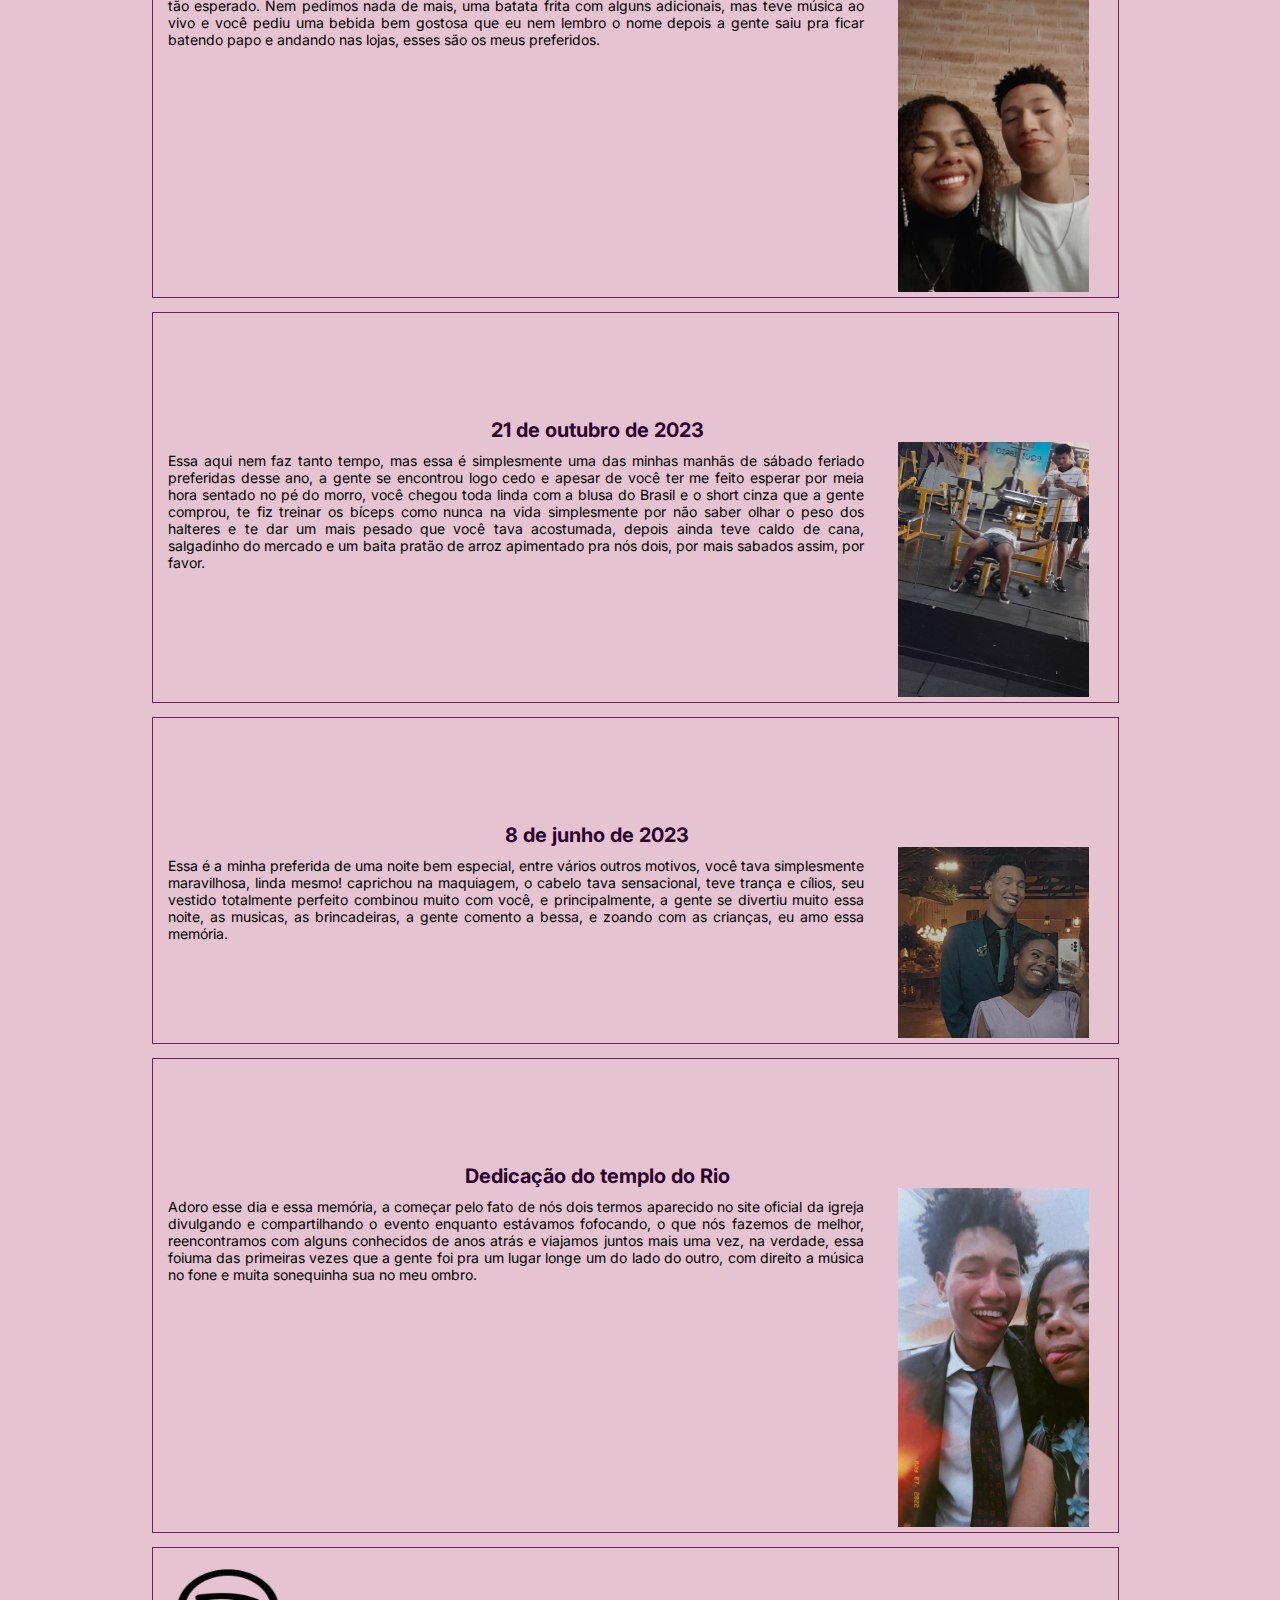
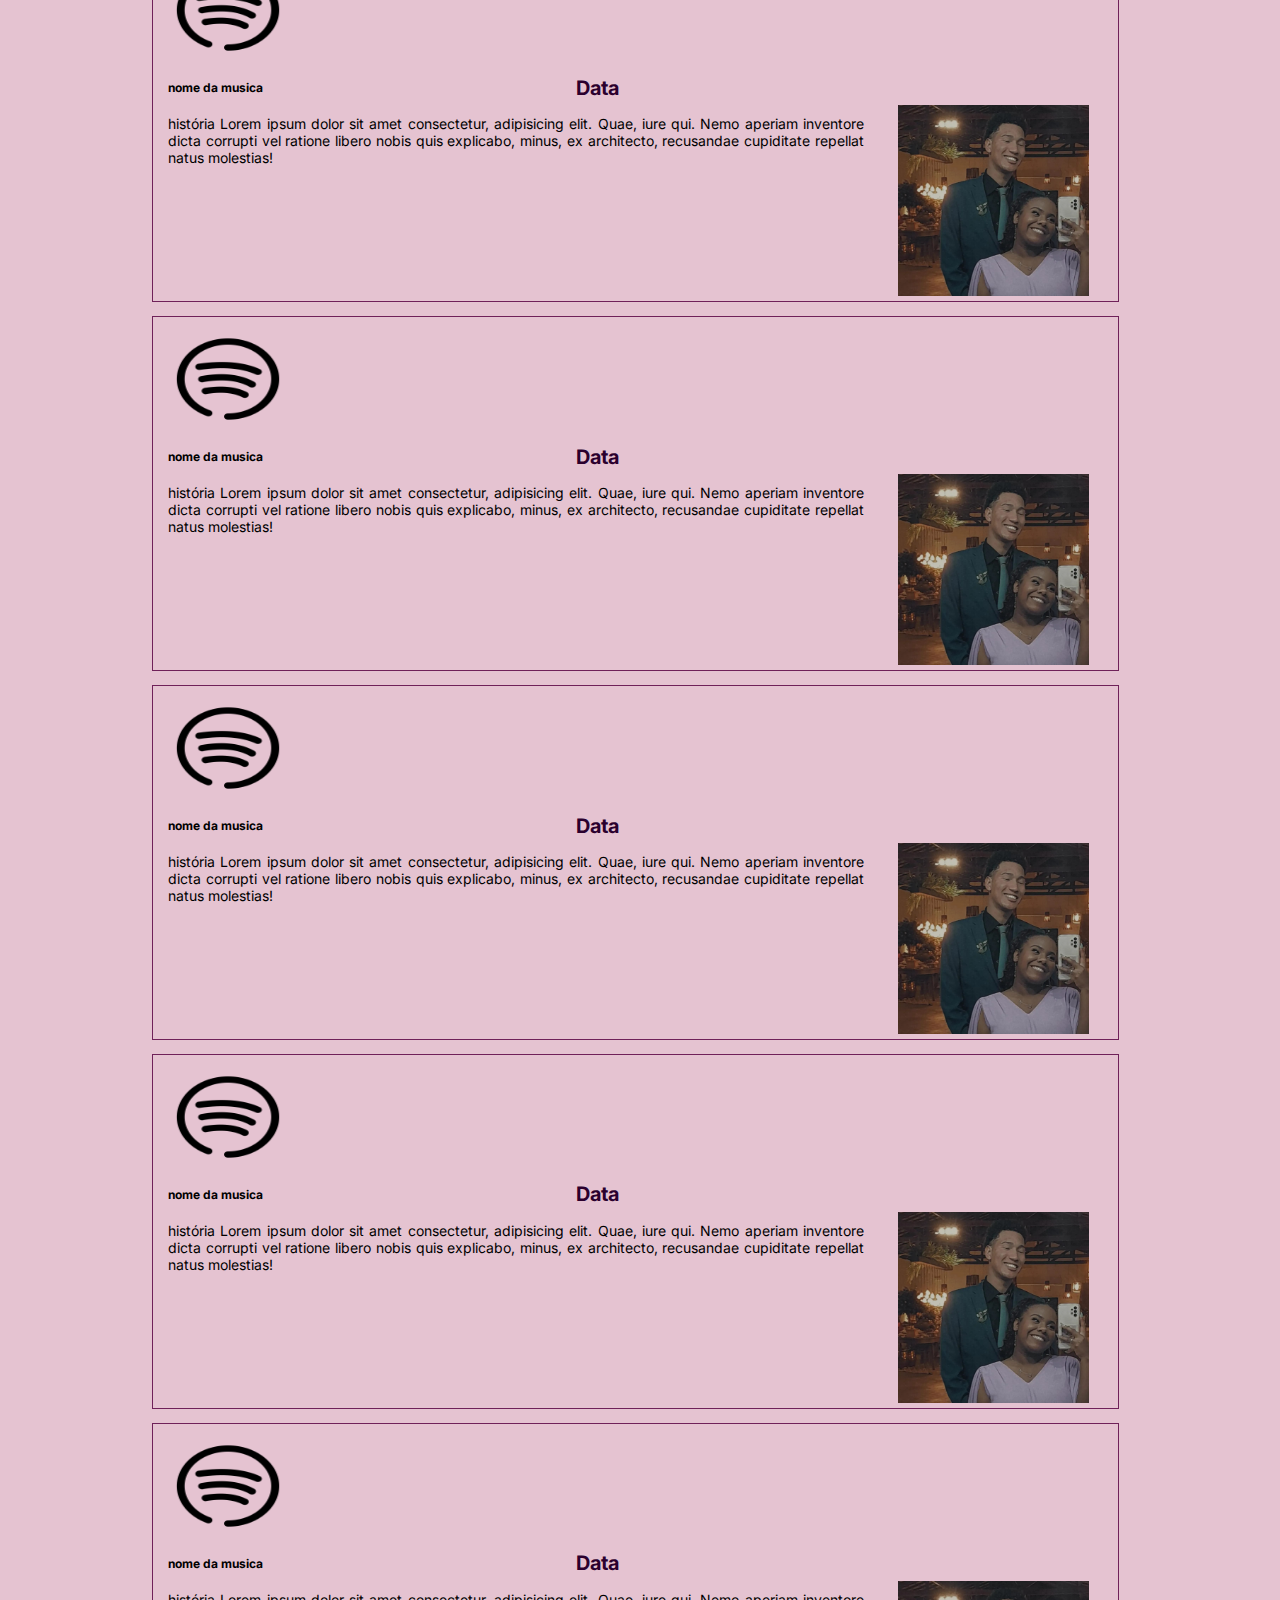
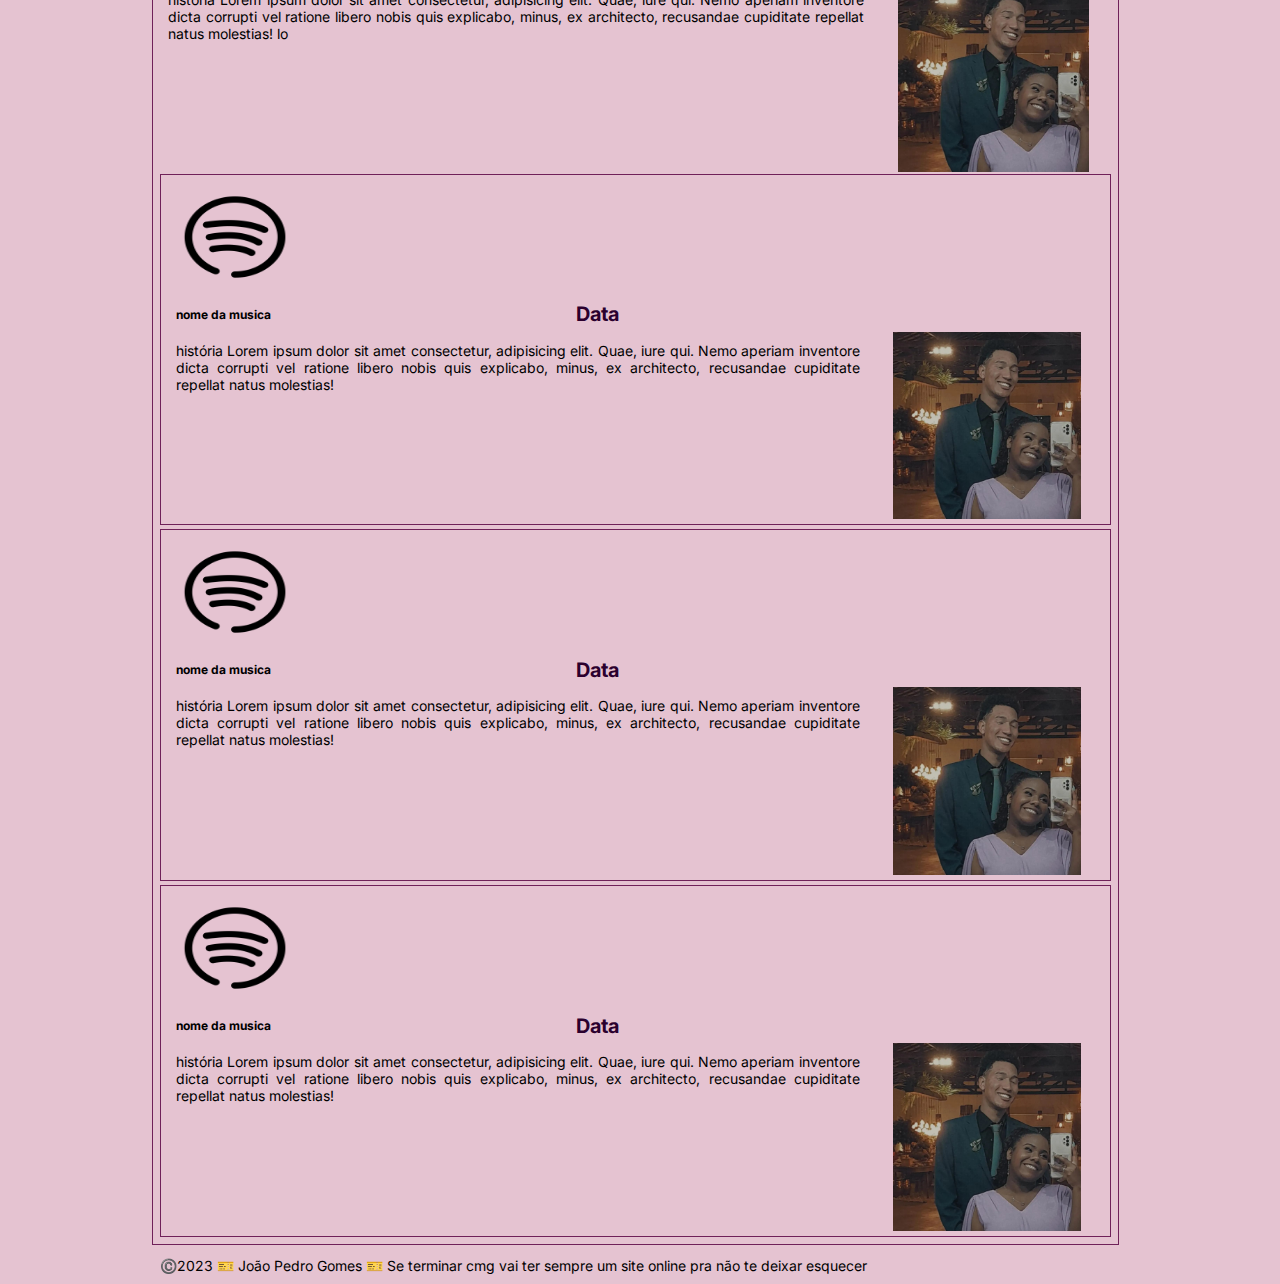
==== commit 125ef909: "shulap" ====
--- a/melhores-momentos.html
+++ b/melhores-momentos.html
@@ -134,9 +134,9 @@
                     height="352" frameBorder="0" allowfullscreen=""
                     allow="autoplay; clipboard-write; encrypted-media; fullscreen; picture-in-picture" loading="lazy"></iframe>
                 <!-- <p class="musica-p">nome da musica</p> -->
-                <p class="historia">história Lorem ipsum dolor sit amet consectetur, adipisicing elit. Quae, iure qui. Nemo aperiam inventore dicta
-                    corrupti vel ratione libero nobis quis explicabo, minus, ex architecto, recusandae cupiditate repellat natus
-                    molestias!</p>
+                <p class="historia">Adoro esse dia e essa memória, a começar pelo fato de nós dois termos aparecido no site oficial da igreja divulgando e compartilhando o evento enquanto estávamos fofocando, o que nós fazemos de melhor,
+                    reencontramos com alguns conhecidos de anos atrás e viajamos juntos mais uma vez, na verdade, essa foiuma das primeiras vezes que a gente foi pra um lugar longe um do lado do outro, com direito a música no fone e muita sonequinha sua no meu ombro.
+                </p>
                 <img class="foto-memoria" src="images/melhores-momentos/mm7.jpg" alt="">
             </div>
 
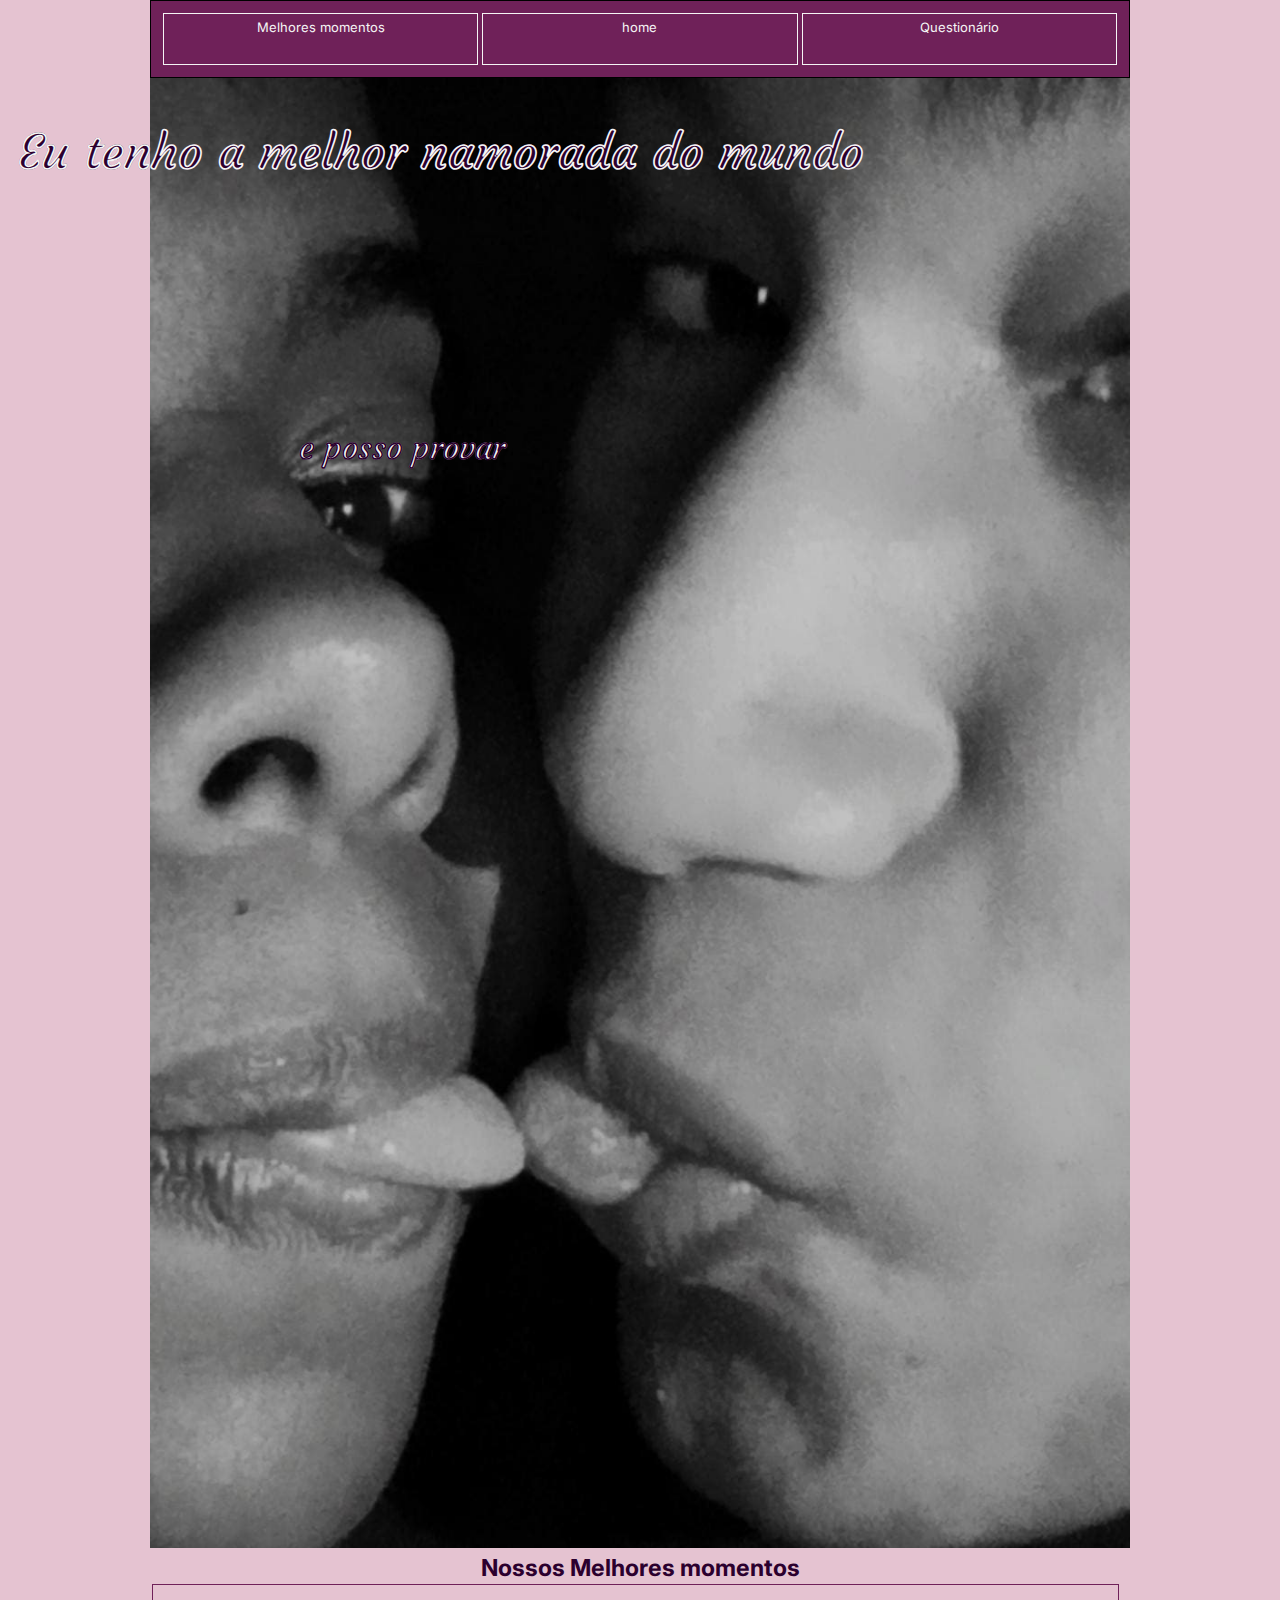
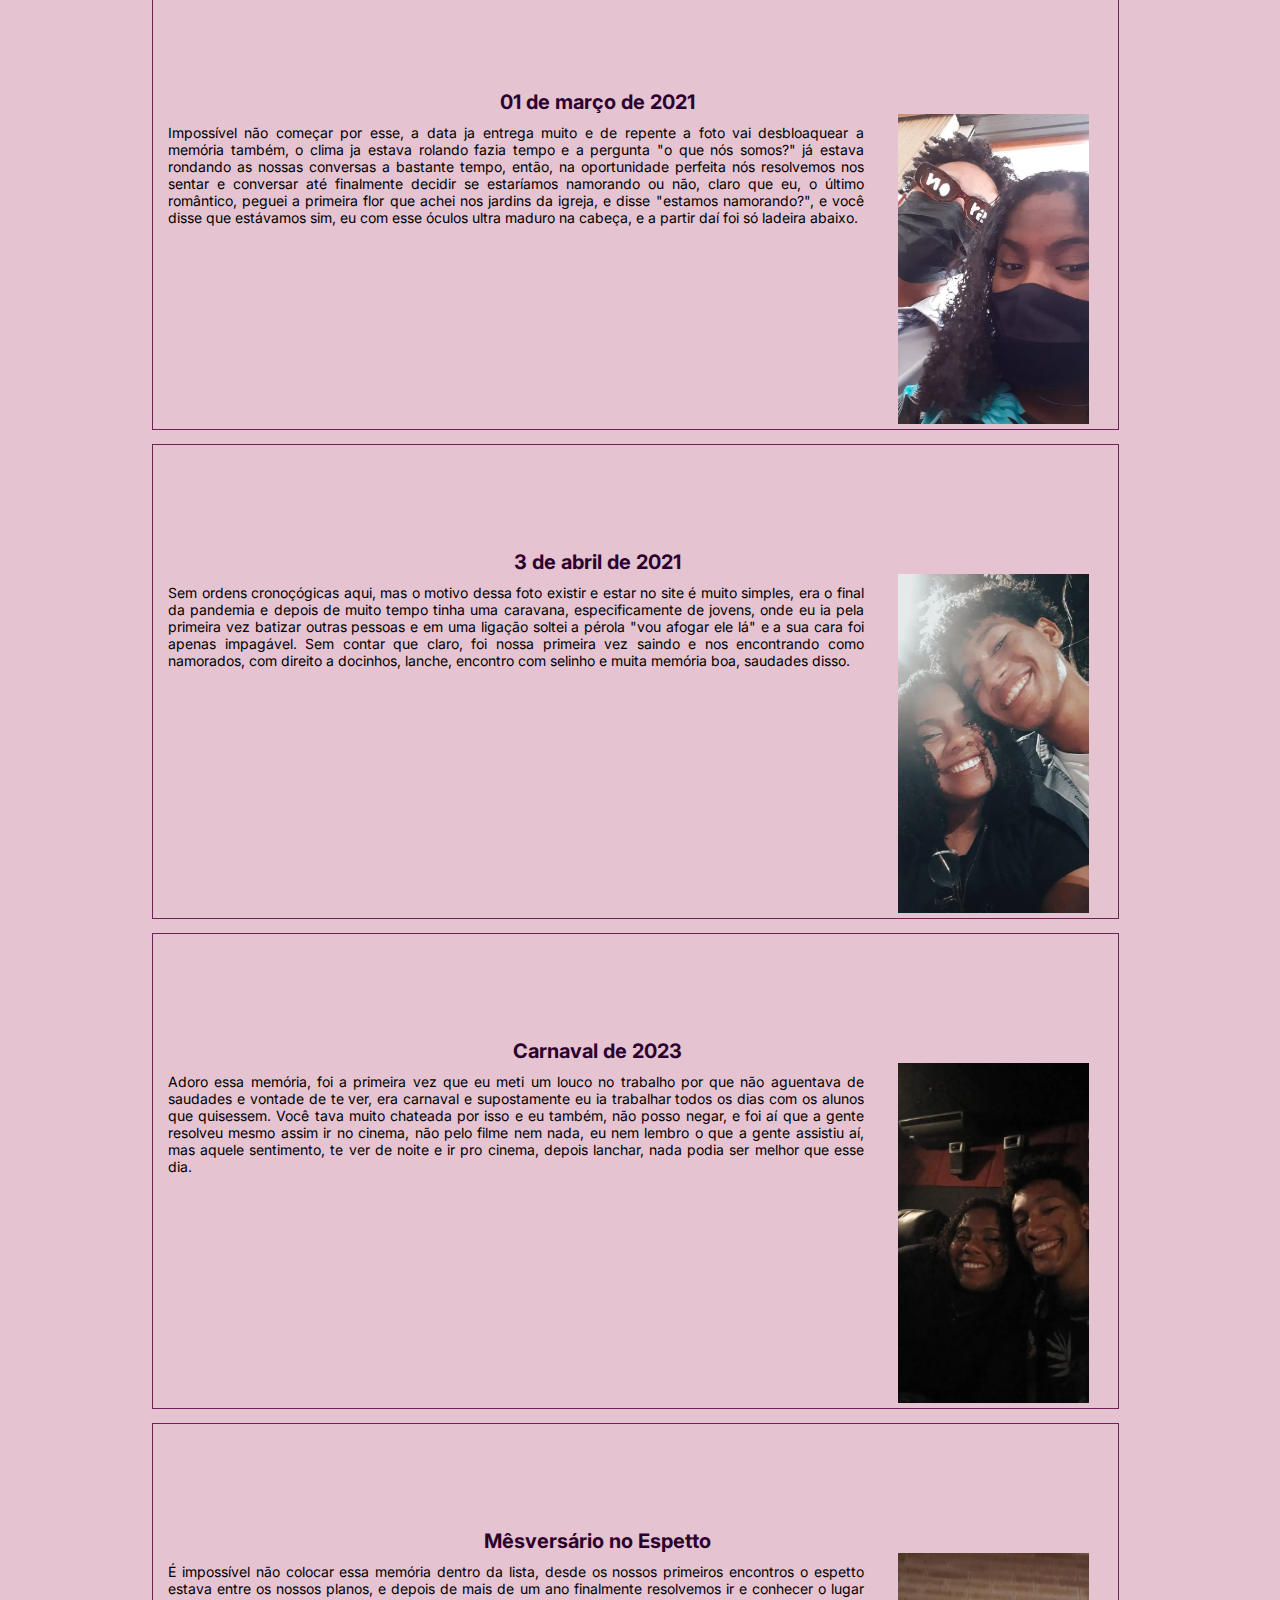
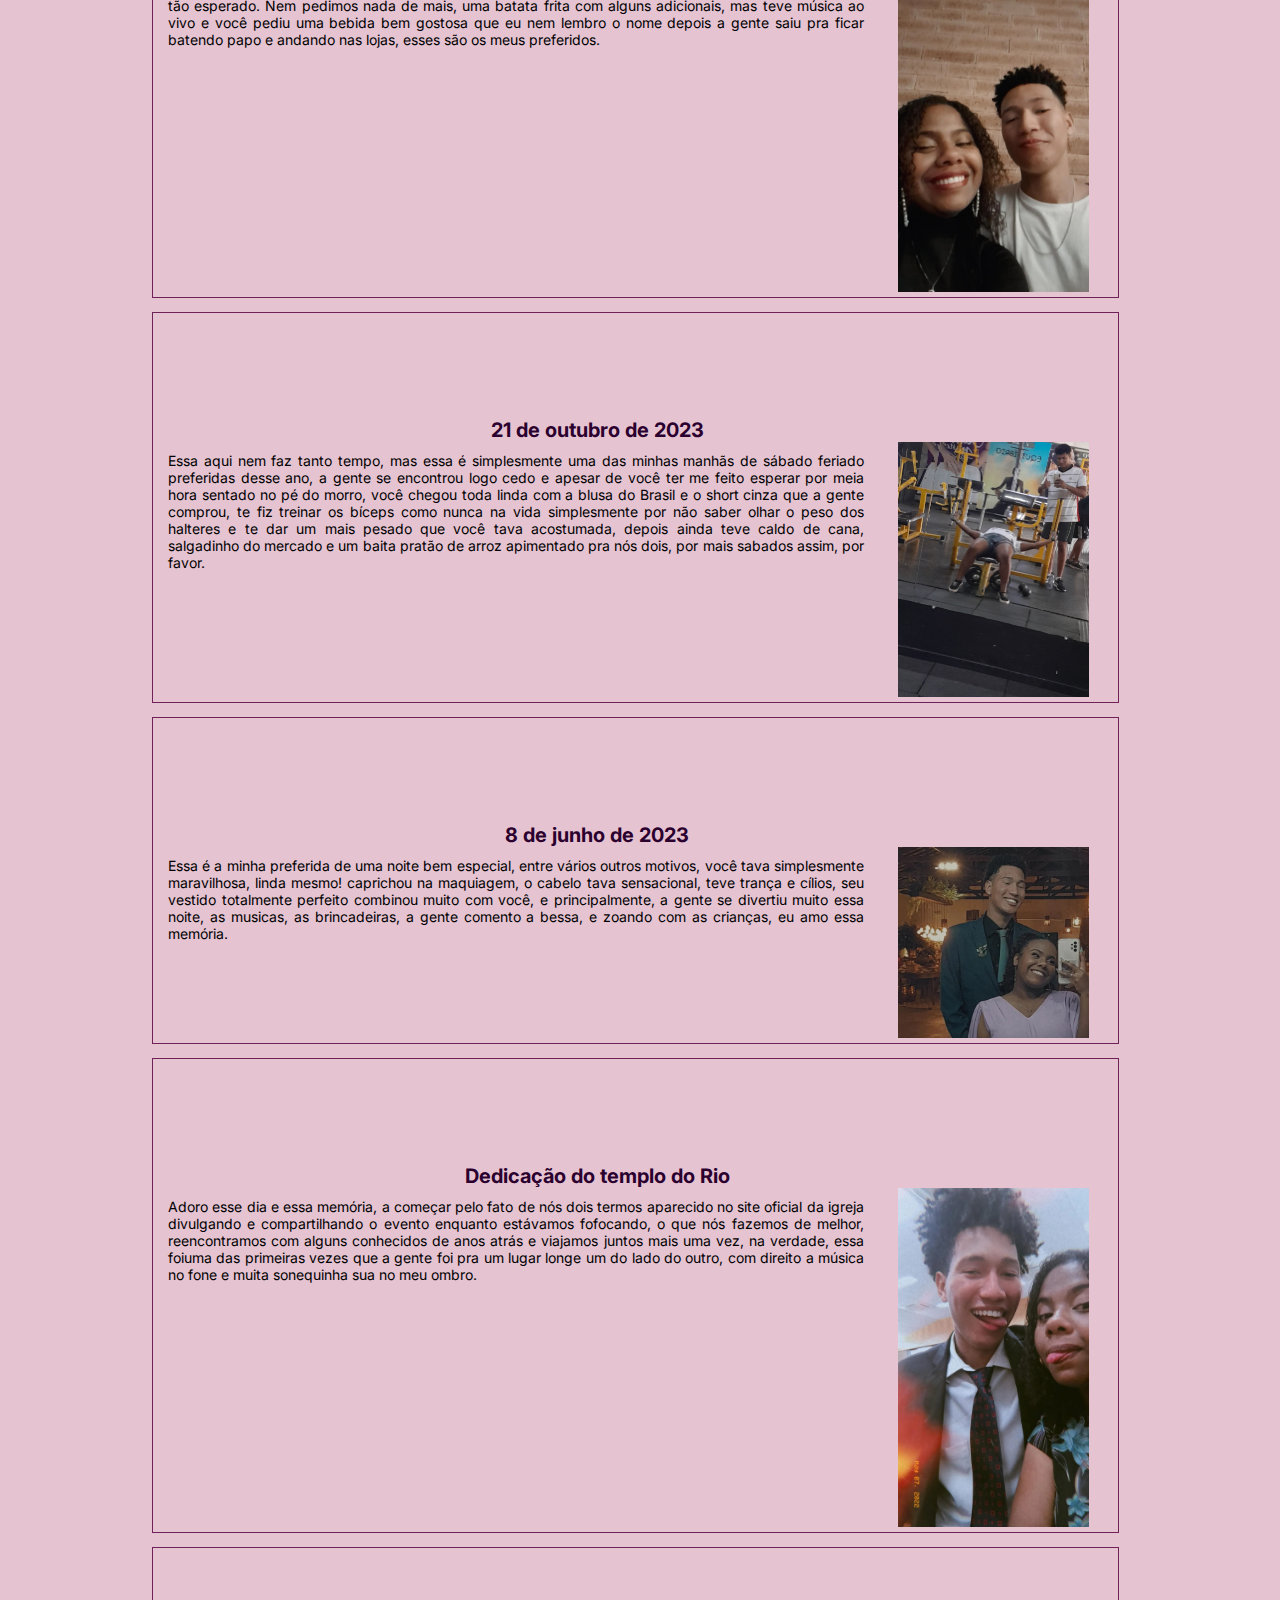
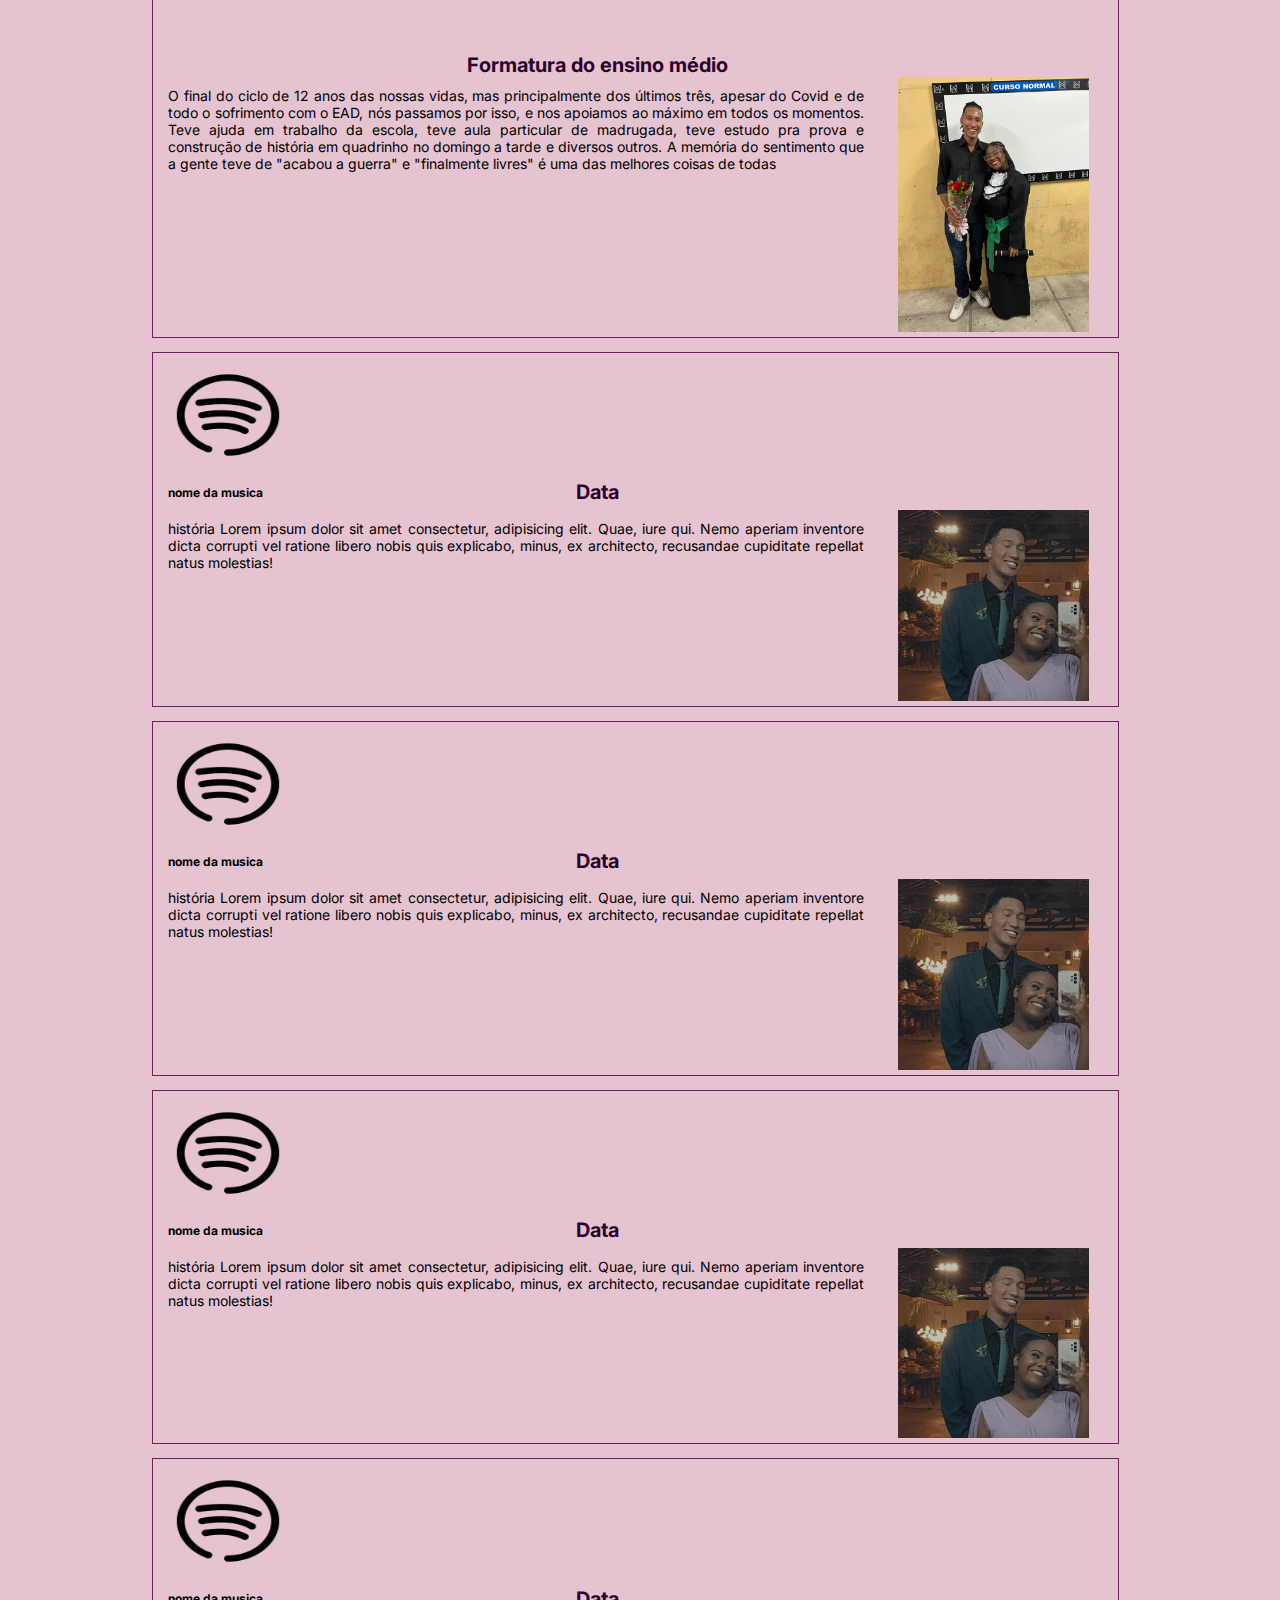
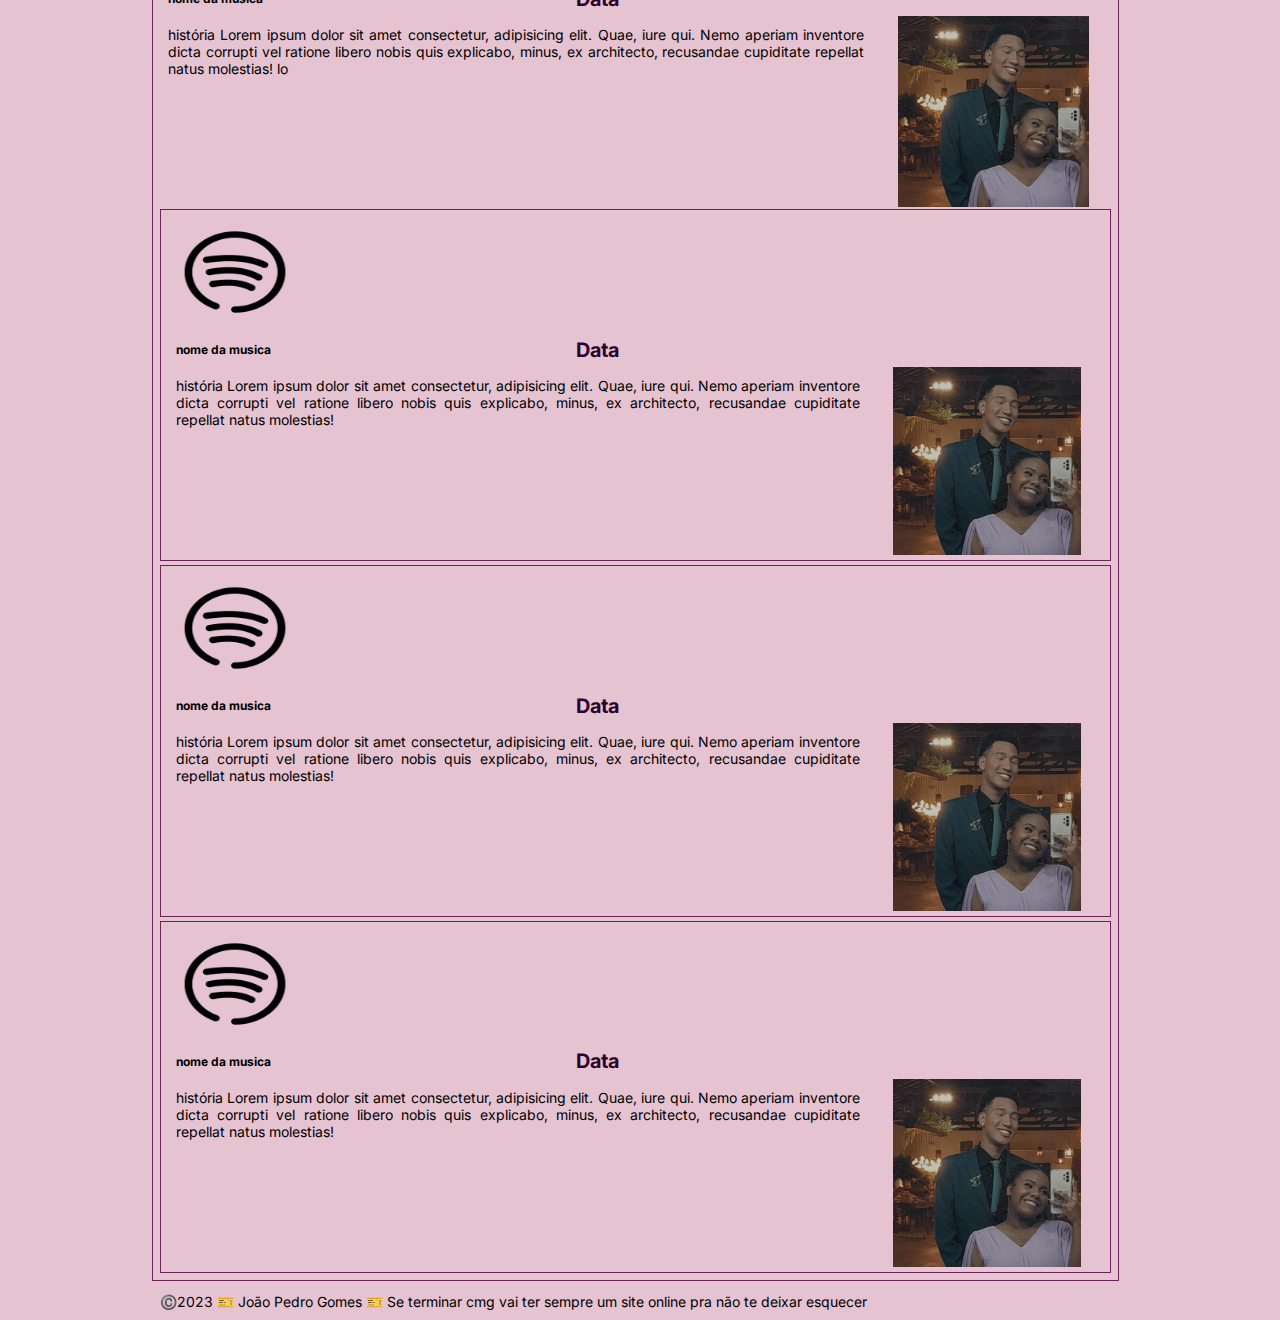
==== commit a2936bcf: "nhenhe" ====
--- a/melhores-momentos.html
+++ b/melhores-momentos.html
@@ -141,15 +141,19 @@
             </div>
 
             <div class="momento momento-8">
-                <h4 class="data">Data</h4>
-                <a href="">
-                    <img class="musica-img" src="images/spotify.png" alt="capa do álbum">
-                </a>
-                <p class="musica-p">nome da musica</p>
-                <p class="historia">história Lorem ipsum dolor sit amet consectetur, adipisicing elit. Quae, iure qui. Nemo aperiam inventore dicta
-                    corrupti vel ratione libero nobis quis explicabo, minus, ex architecto, recusandae cupiditate repellat natus
-                    molestias!</p>
-                <img class="foto-memoria" src="images/casal.jpg" alt="">
+                <h4 class="data">Formatura do ensino médio</h4>
+                <!-- <a href="">
+                    <img class="musica-img" src="images/spotify.png" alt="capa do álbum">
+                </a>
+                <p class="musica-p">nome da musica</p> -->
+                <iframe class="musica-img" style="border-radius:12px"
+                    src="https://open.spotify.com/embed/track/3w3y8KPTfNeOKPiqUTakBh?utm_source=generator&theme=0" width="100%"
+                    height="352" frameBorder="0" allowfullscreen=""
+                    allow="autoplay; clipboard-write; encrypted-media; fullscreen; picture-in-picture" loading="lazy"></iframe>
+                <p class="historia"> O final do ciclo de 12 anos das nossas vidas, mas principalmente dos últimos três, apesar do Covid e de todo o sofrimento com o EAD, nós passamos por isso, e nos apoiamos ao máximo em todos os momentos. Teve ajuda em trabalho da escola, teve aula particular de madrugada, teve estudo pra prova e construção de história em quadrinho no domingo a tarde e diversos outros.
+                    A memória do sentimento que a gente teve de "acabou a guerra" e "finalmente livres" é uma das melhores coisas de todas
+                </p>
+                <img class="foto-memoria" src="images/melhores-momentos/mm-8.jpg" alt="">
             </div>
 
             <div class="momento momento-9">
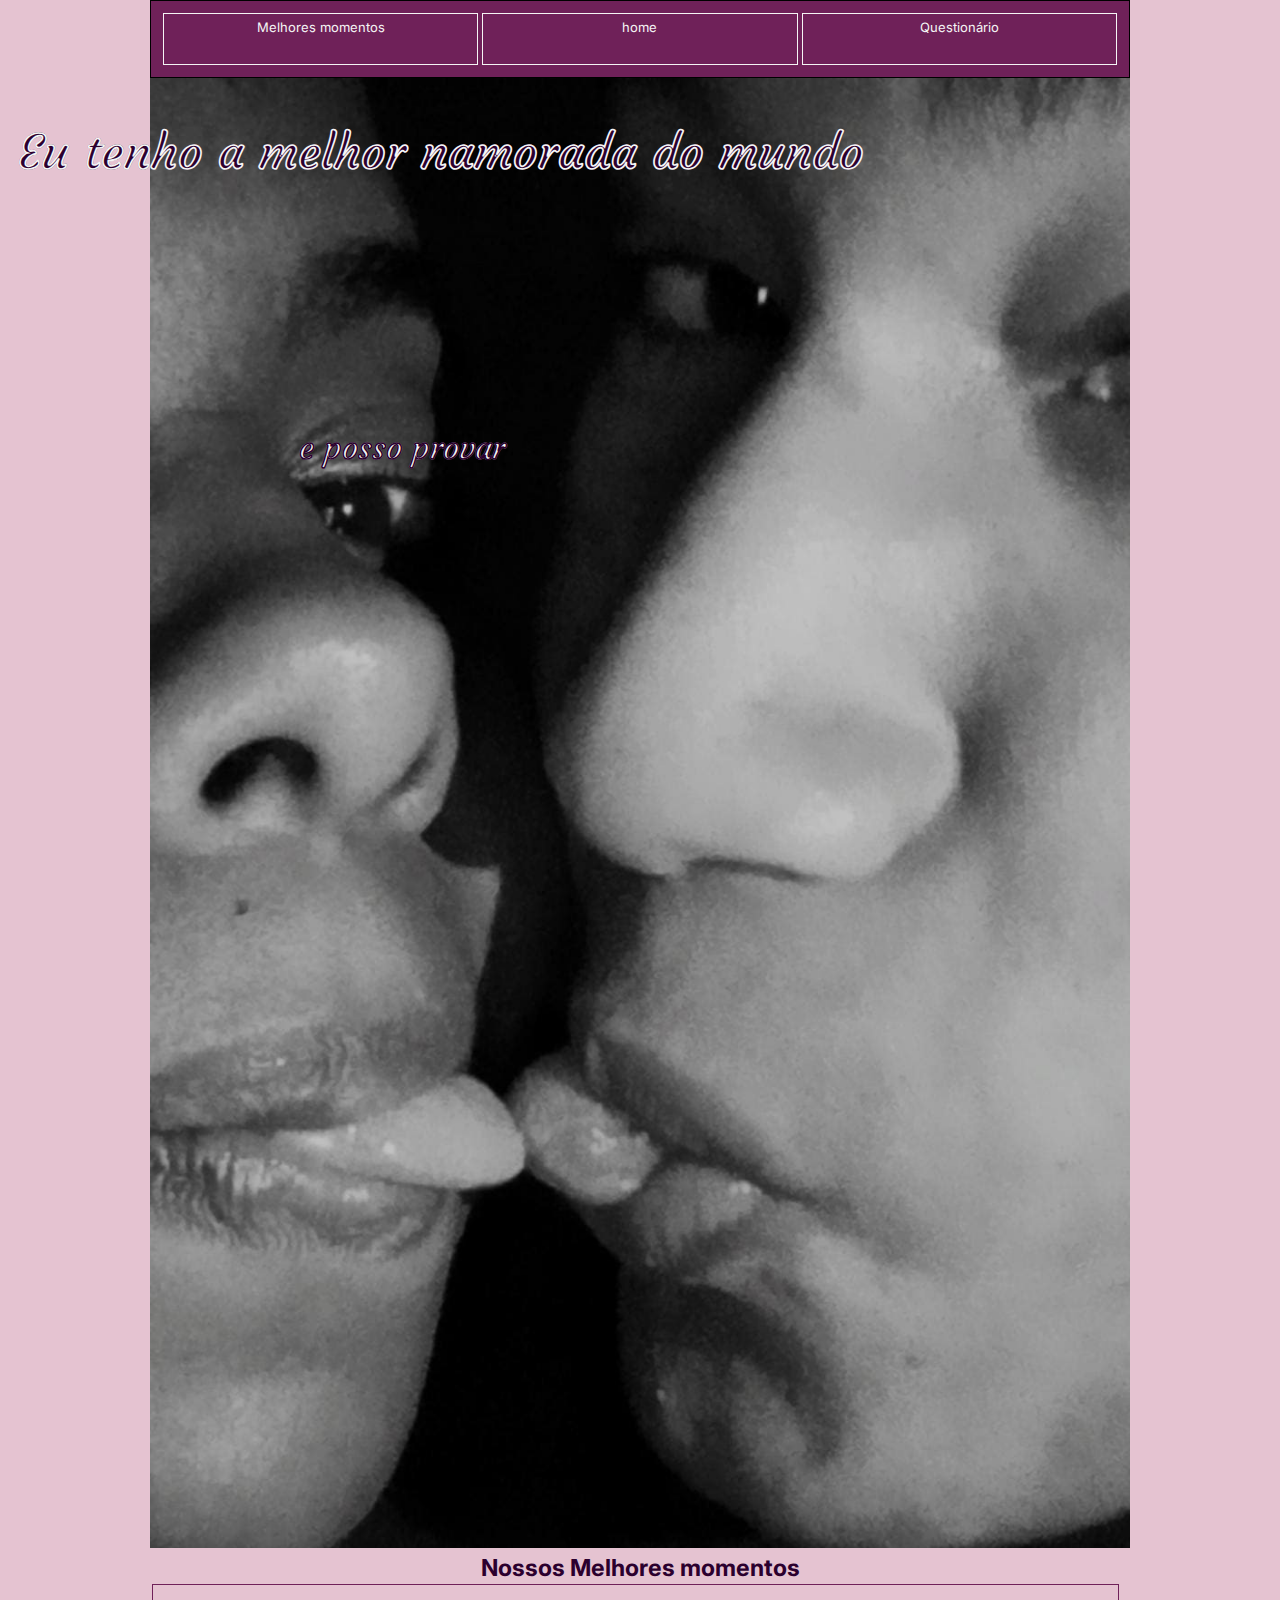
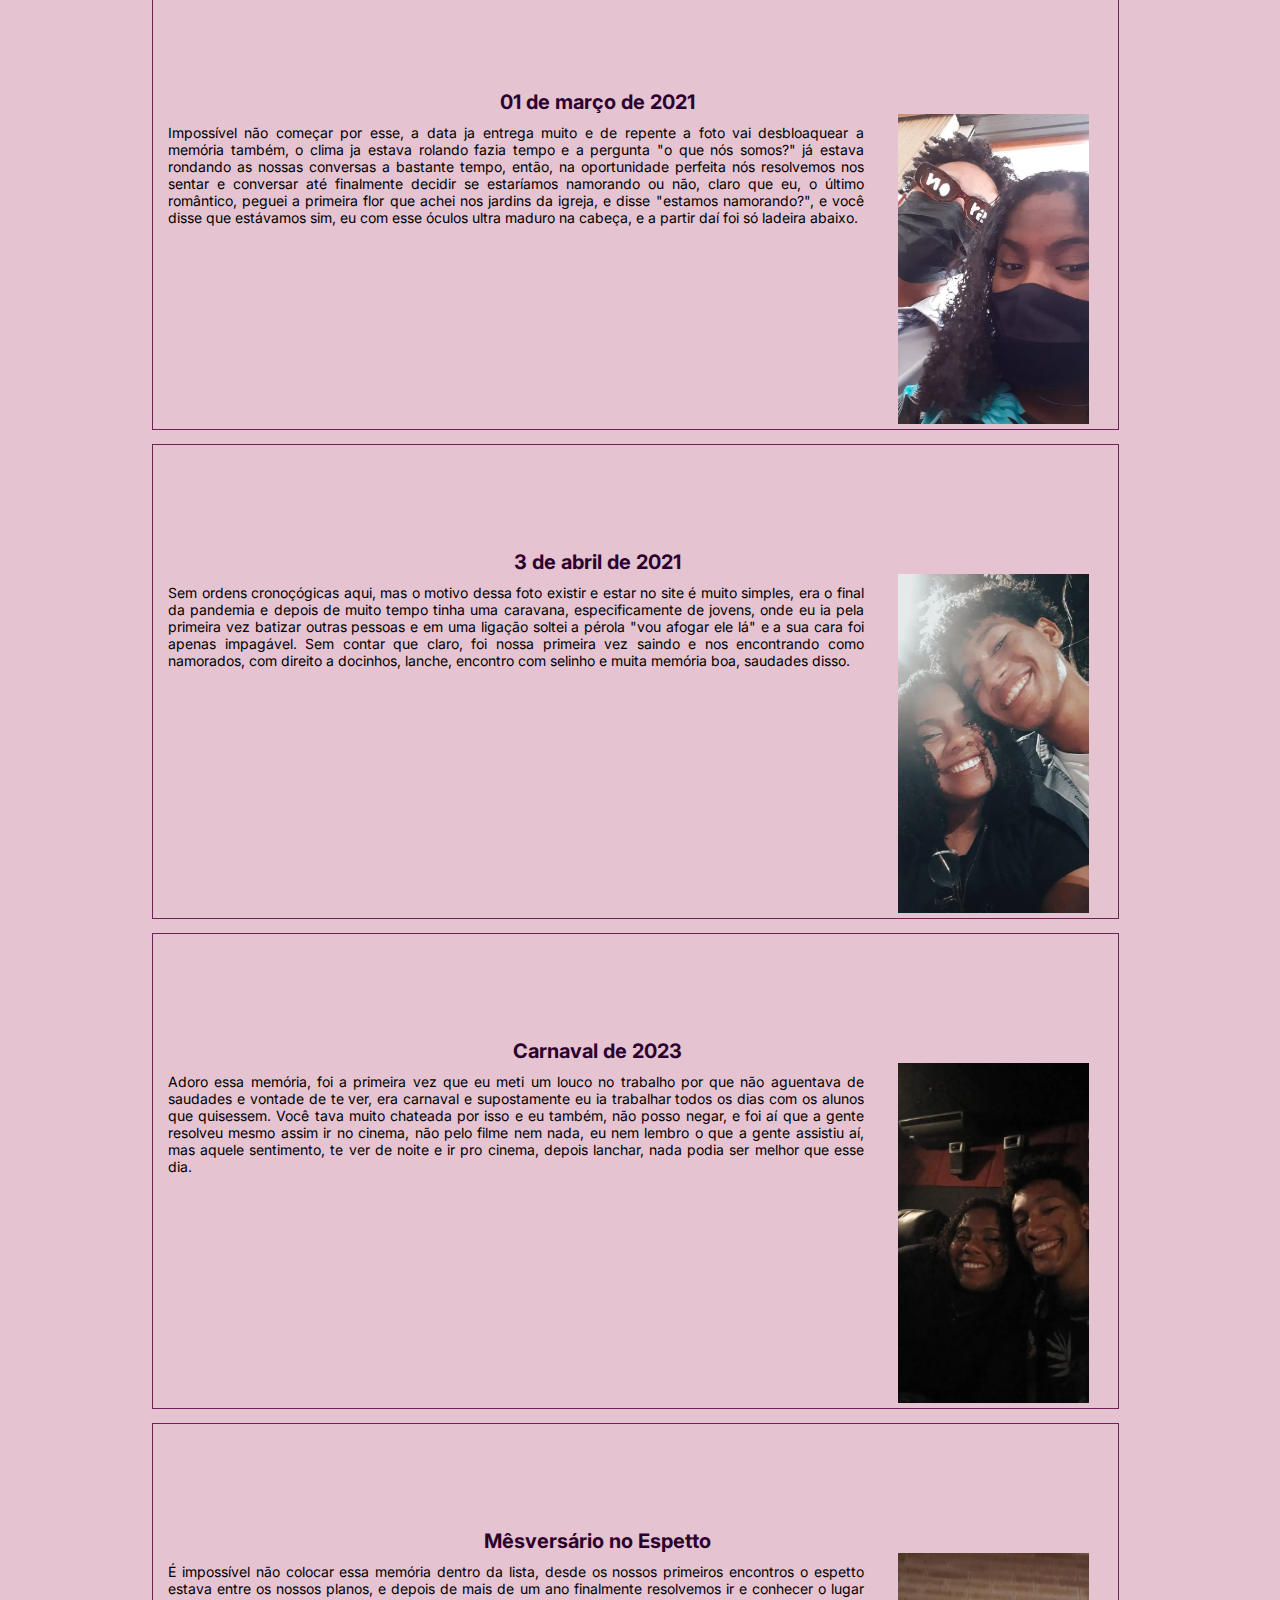
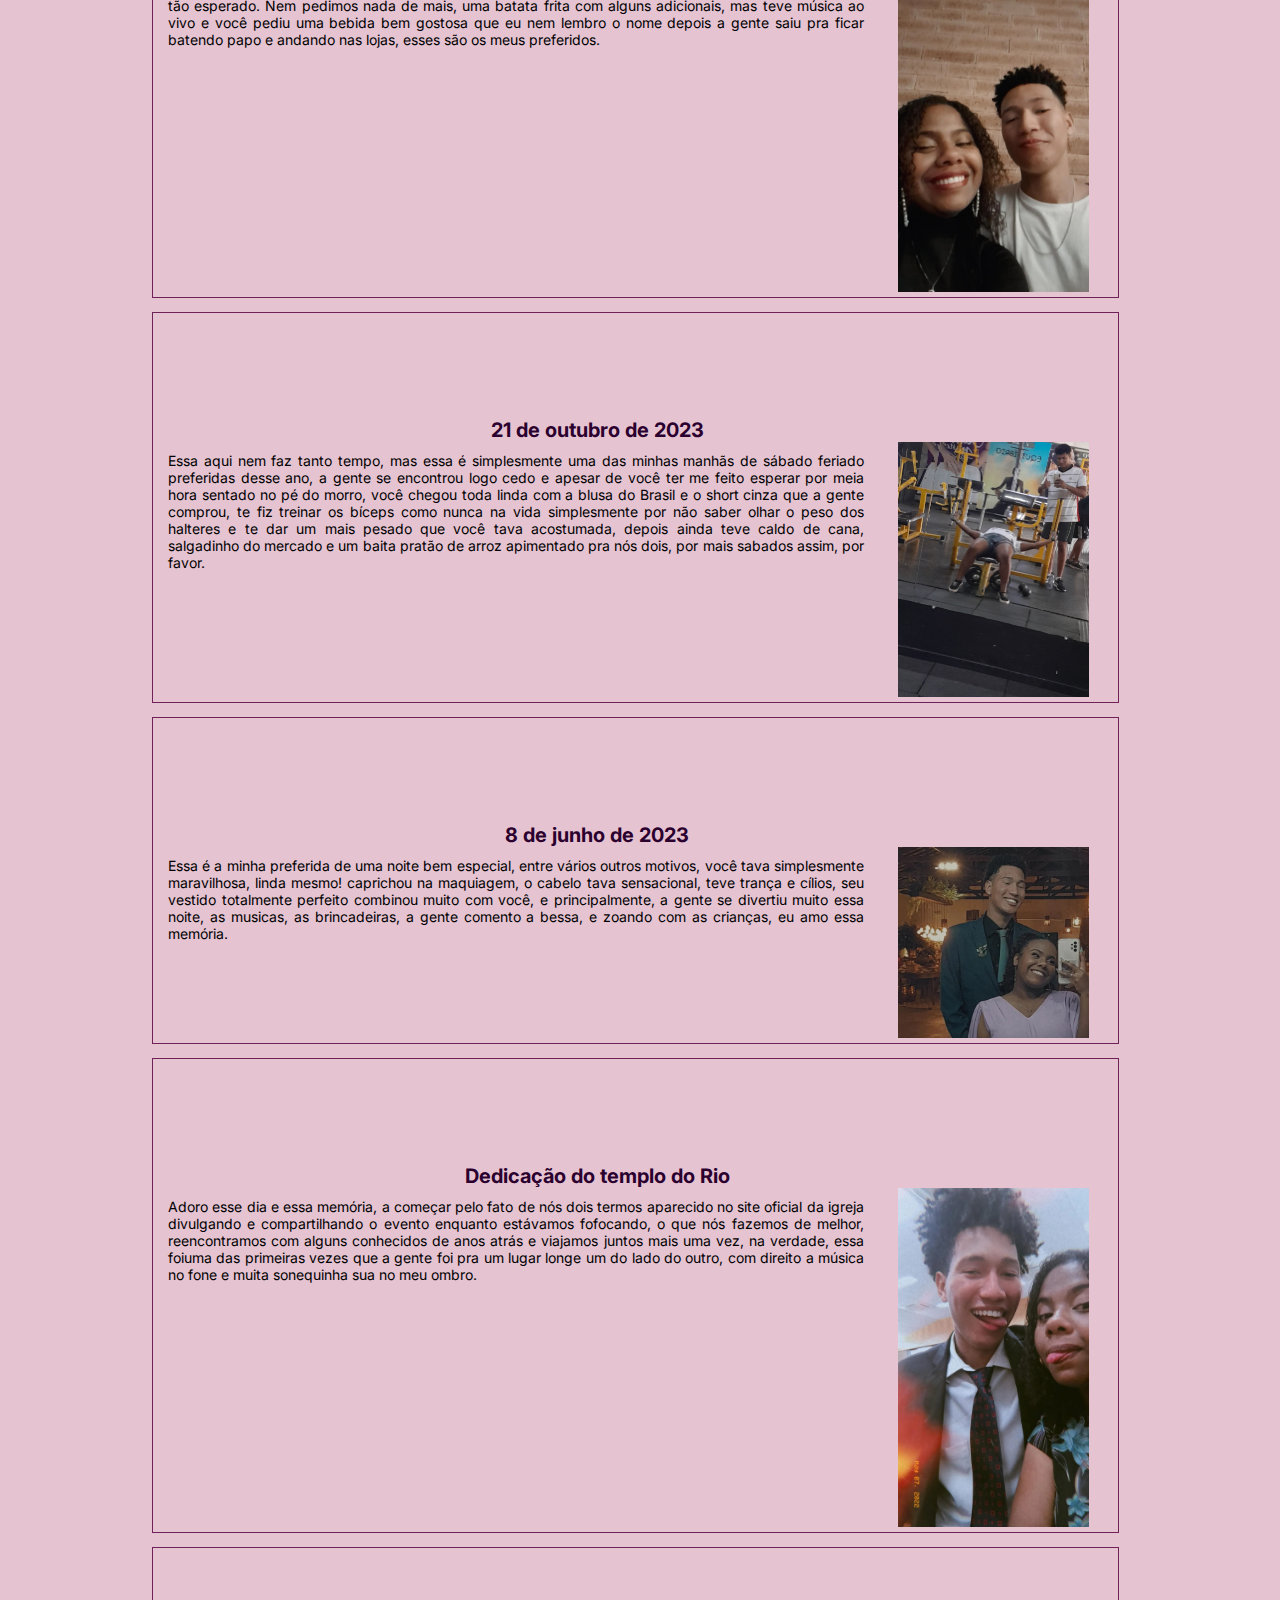
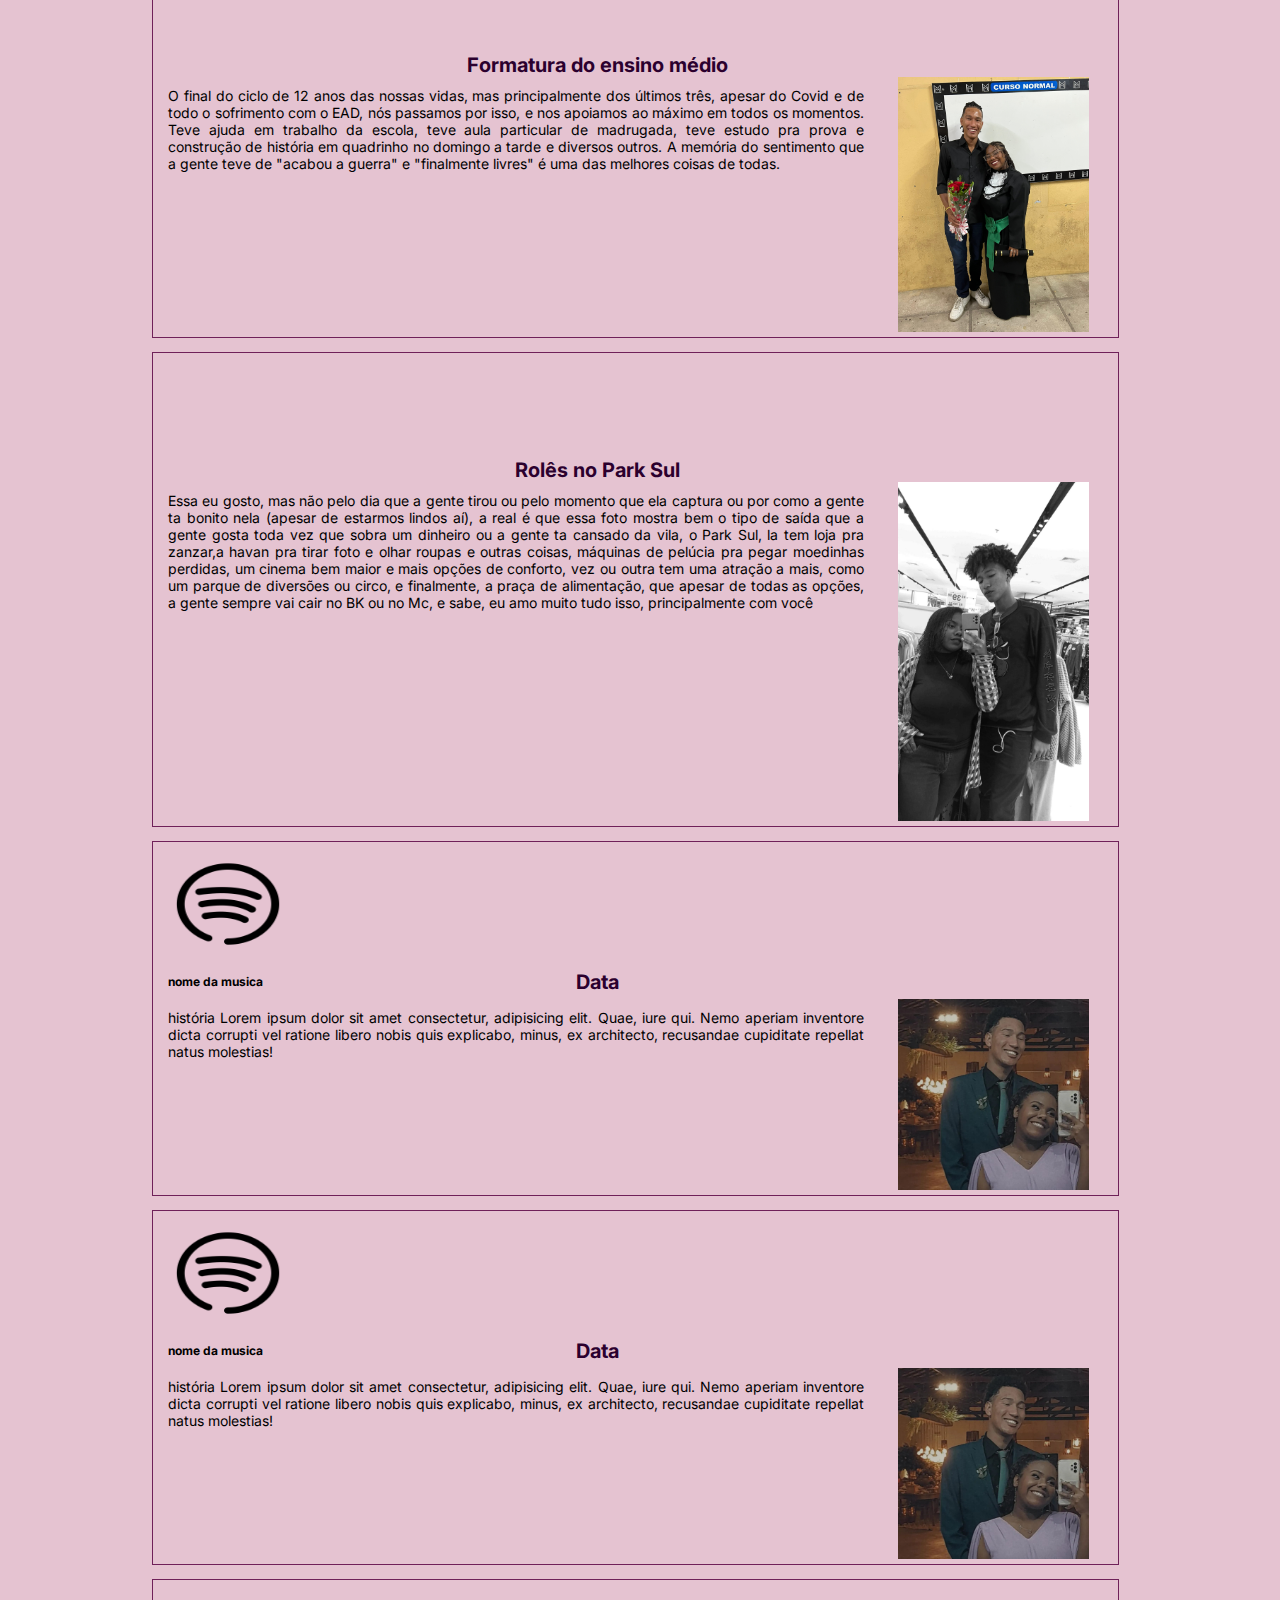
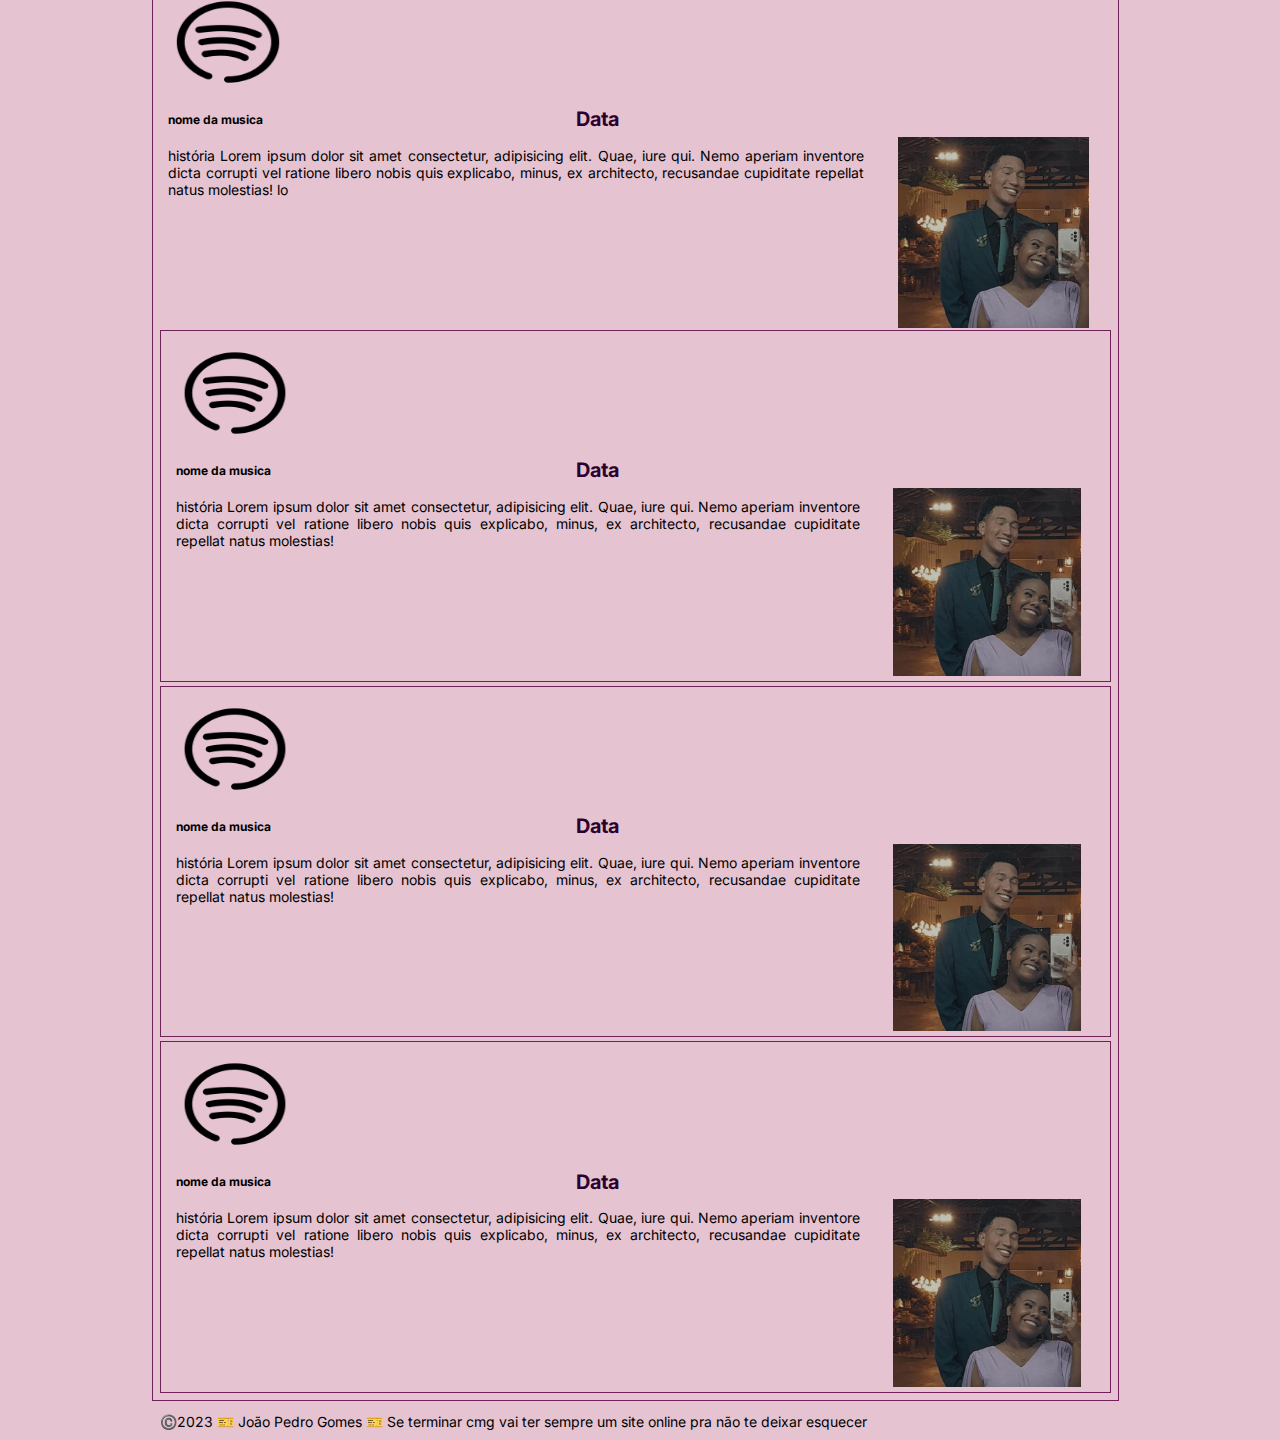
==== commit 18d9ddf3: "mais um" ====
--- a/melhores-momentos.html
+++ b/melhores-momentos.html
@@ -151,21 +151,24 @@
                     height="352" frameBorder="0" allowfullscreen=""
                     allow="autoplay; clipboard-write; encrypted-media; fullscreen; picture-in-picture" loading="lazy"></iframe>
                 <p class="historia"> O final do ciclo de 12 anos das nossas vidas, mas principalmente dos últimos três, apesar do Covid e de todo o sofrimento com o EAD, nós passamos por isso, e nos apoiamos ao máximo em todos os momentos. Teve ajuda em trabalho da escola, teve aula particular de madrugada, teve estudo pra prova e construção de história em quadrinho no domingo a tarde e diversos outros.
-                    A memória do sentimento que a gente teve de "acabou a guerra" e "finalmente livres" é uma das melhores coisas de todas
+                    A memória do sentimento que a gente teve de "acabou a guerra" e "finalmente livres" é uma das melhores coisas de todas.
                 </p>
                 <img class="foto-memoria" src="images/melhores-momentos/mm-8.jpg" alt="">
             </div>
 
             <div class="momento momento-9">
-                <h4 class="data">Data</h4>
-                <a href="">
-                    <img class="musica-img" src="images/spotify.png" alt="capa do álbum">
-                </a>
-                <p class="musica-p">nome da musica</p>
-                <p class="historia">história Lorem ipsum dolor sit amet consectetur, adipisicing elit. Quae, iure qui. Nemo aperiam inventore dicta
-                    corrupti vel ratione libero nobis quis explicabo, minus, ex architecto, recusandae cupiditate repellat natus
-                    molestias!</p>
-                <img class="foto-memoria" src="images/casal.jpg" alt="">
+                <h4 class="data">Rolês no Park Sul</h4>
+                <!-- <a href="">
+                    <img class="musica-img" src="images/spotify.png" alt="capa do álbum">
+                </a>
+                <p class="musica-p">nome da musica</p> -->
+                <iframe class="musica-img" style="border-radius:12px"
+                    src="https://open.spotify.com/embed/track/68dIzxiTmEvV7zPsymunKG?utm_source=generator&theme=0" width="100%"
+                    height="352" frameBorder="0" allowfullscreen=""
+                    allow="autoplay; clipboard-write; encrypted-media; fullscreen; picture-in-picture" loading="lazy"></iframe>
+                <p class="historia">Essa eu gosto, mas não pelo dia que a gente tirou ou pelo momento que ela captura ou por como a gente ta bonito nela (apesar de estarmos lindos aí), a real é que essa foto mostra bem o tipo de saída que a gente gosta toda vez que sobra um dinheiro ou a gente ta cansado da vila, o Park Sul, la tem loja pra zanzar,a havan pra
+                    tirar foto e olhar roupas e outras coisas, máquinas de pelúcia pra pegar moedinhas perdidas, um cinema bem maior e mais opções de conforto, vez ou outra tem uma atração a mais, como um parque de diversões ou circo, e finalmente, a praça de alimentação, que apesar de todas as opções, a gente sempre vai cair no BK ou no Mc, e sabe, eu amo muito tudo isso, principalmente com você </p>
+                <img class="foto-memoria" src="images/melhores-momentos/mm-9.jpg" alt="">
             </div>
 
             <div class="momento momento-10">
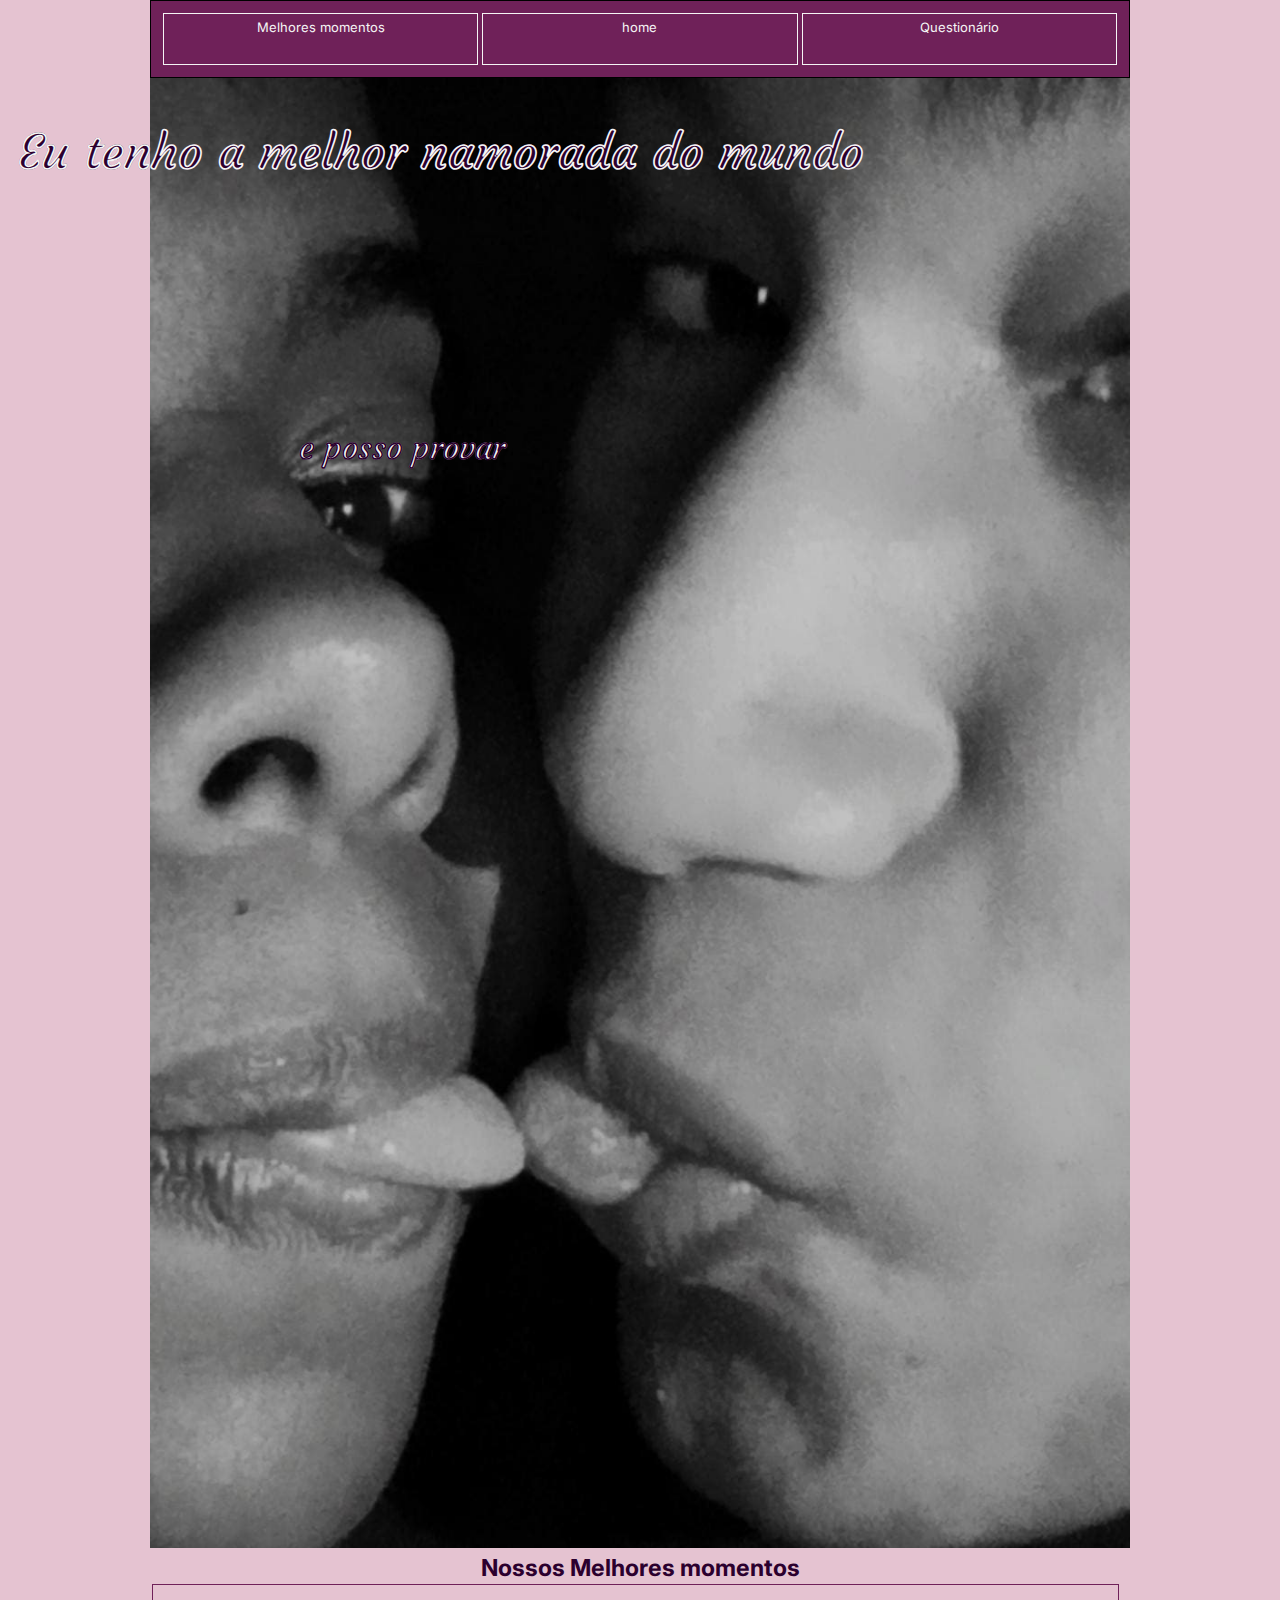
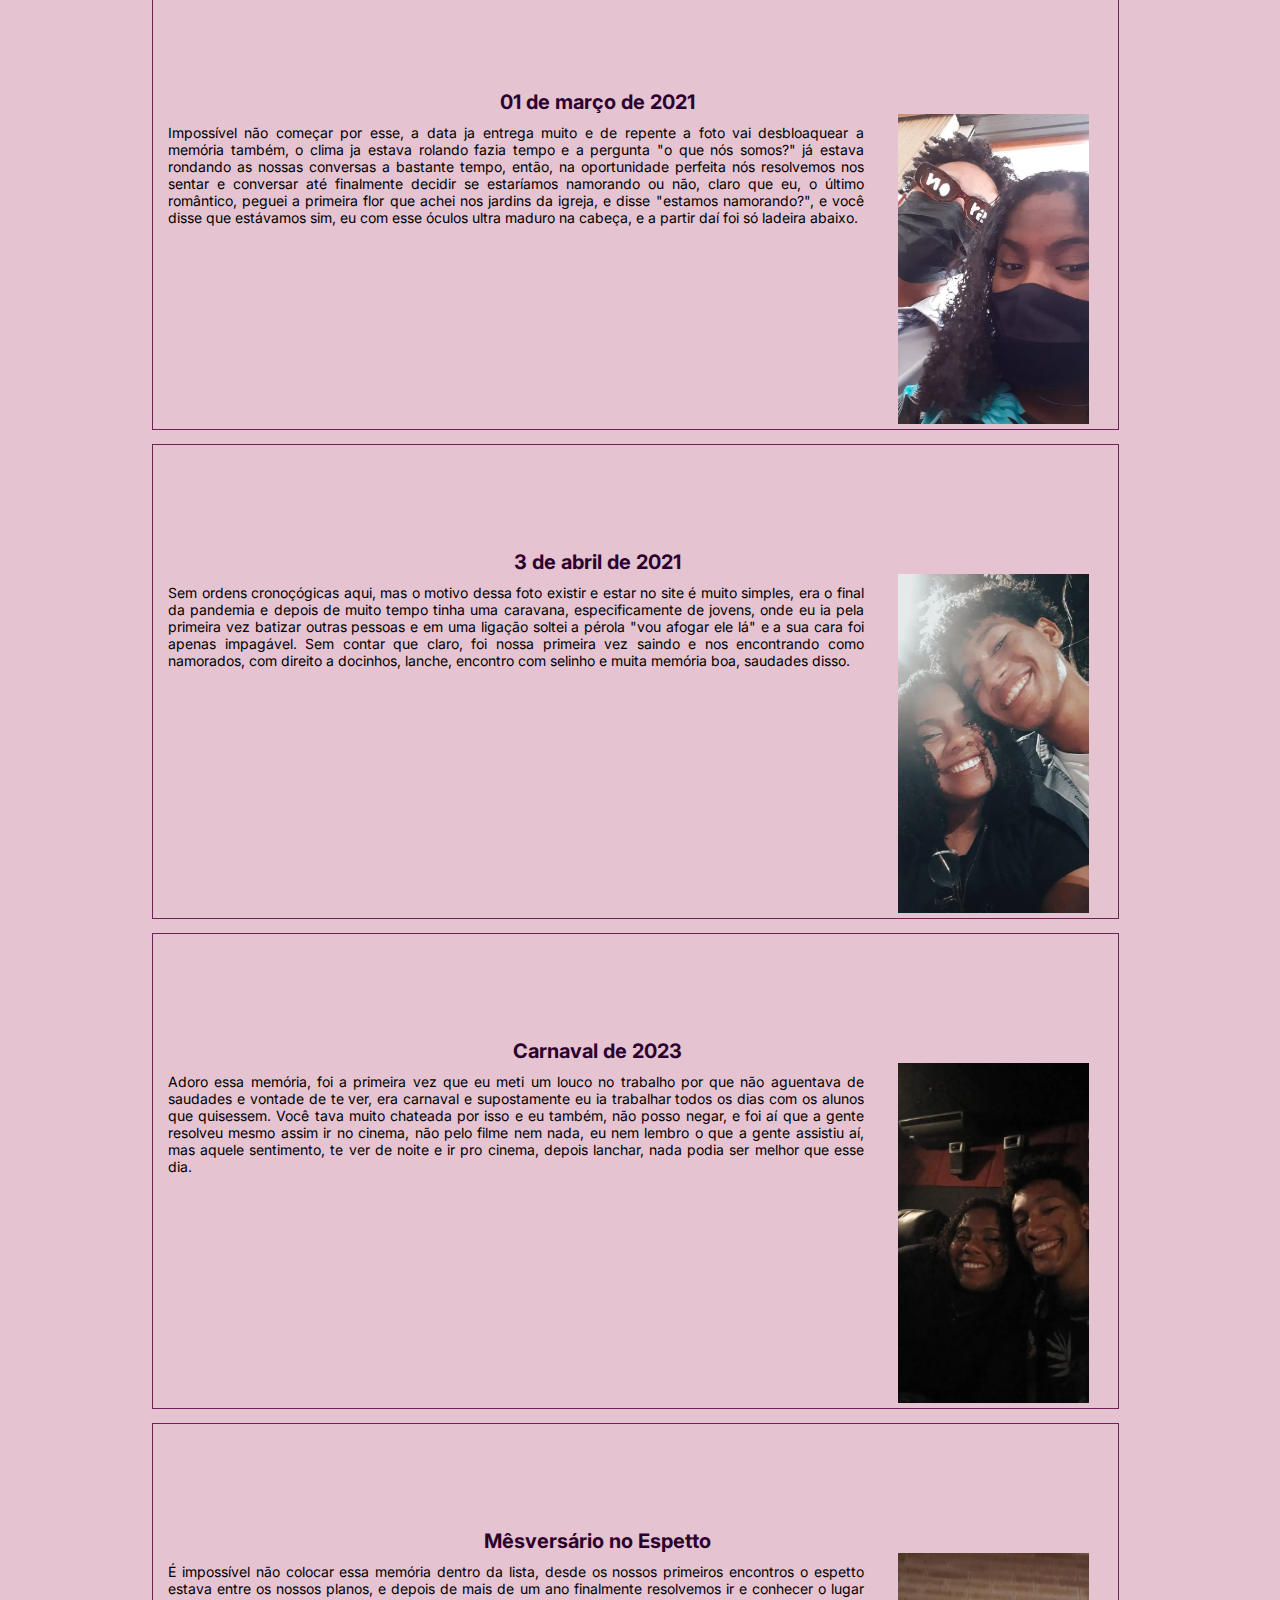
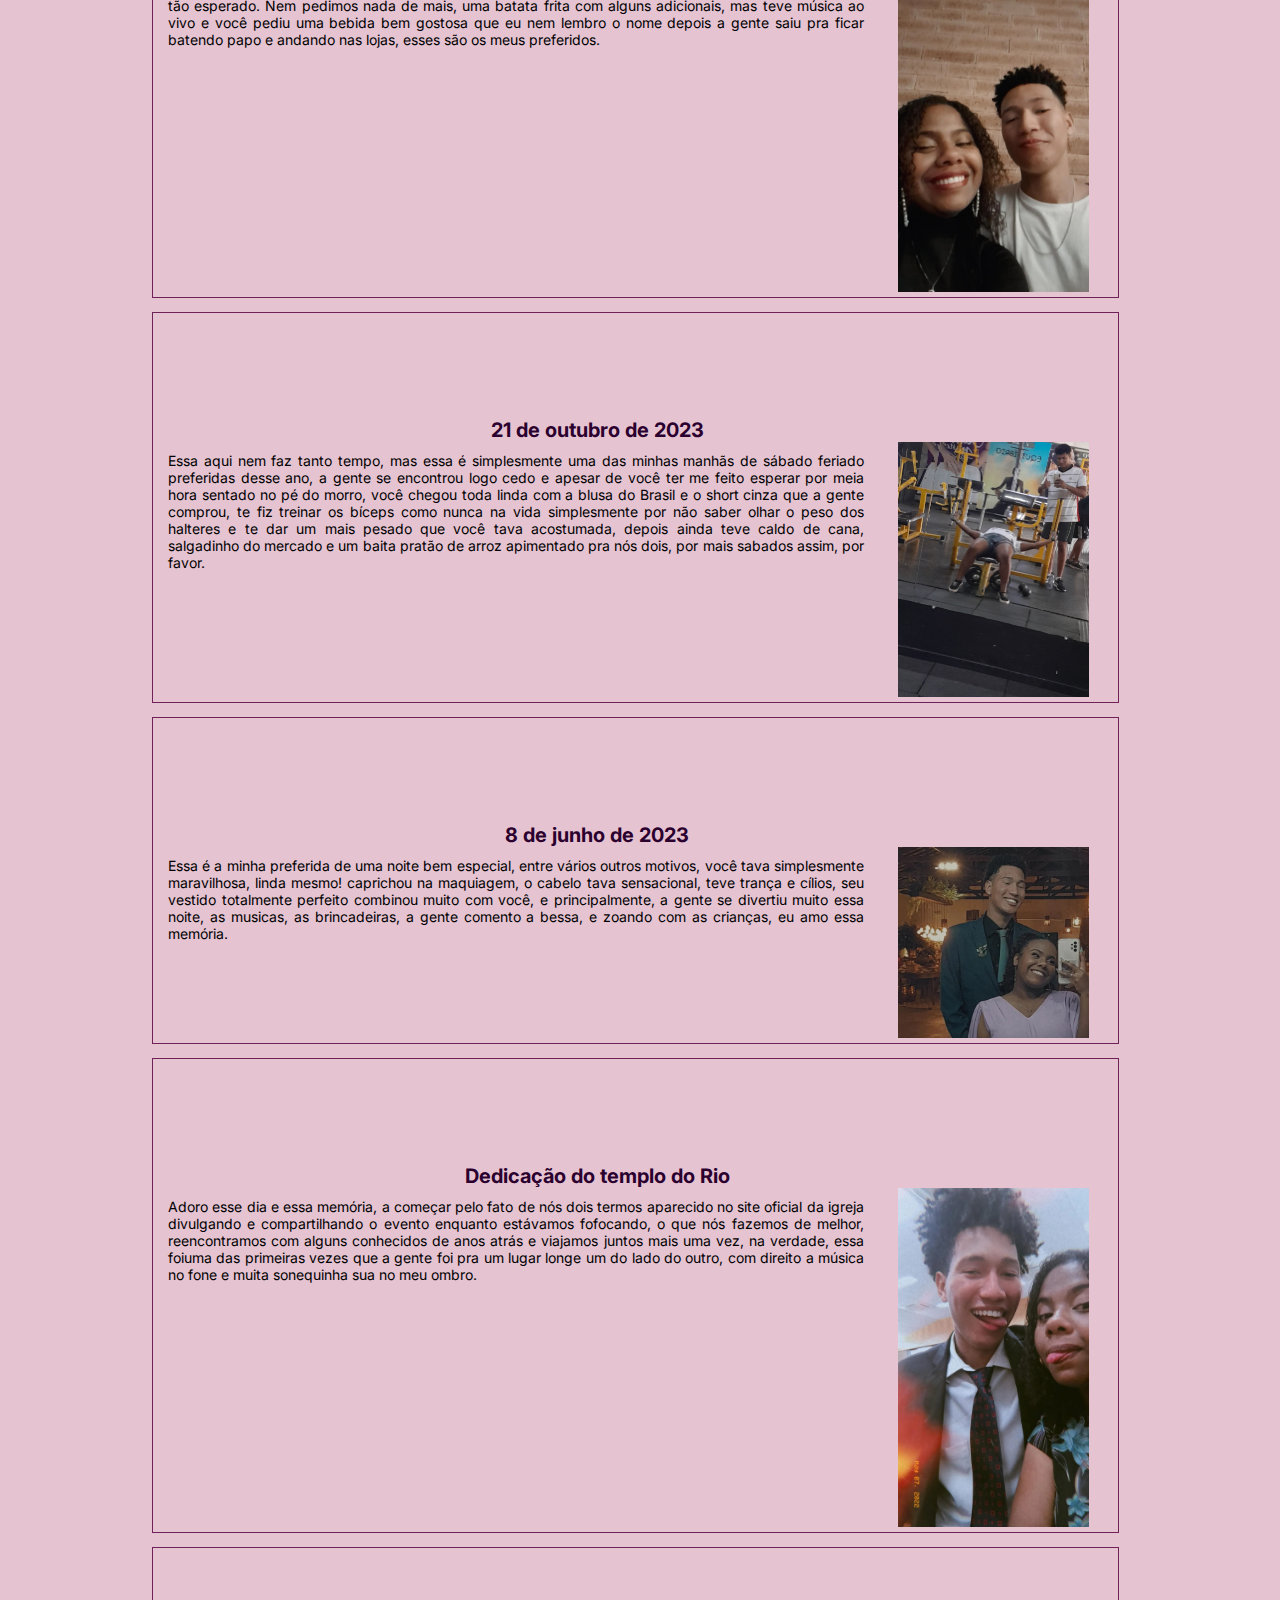
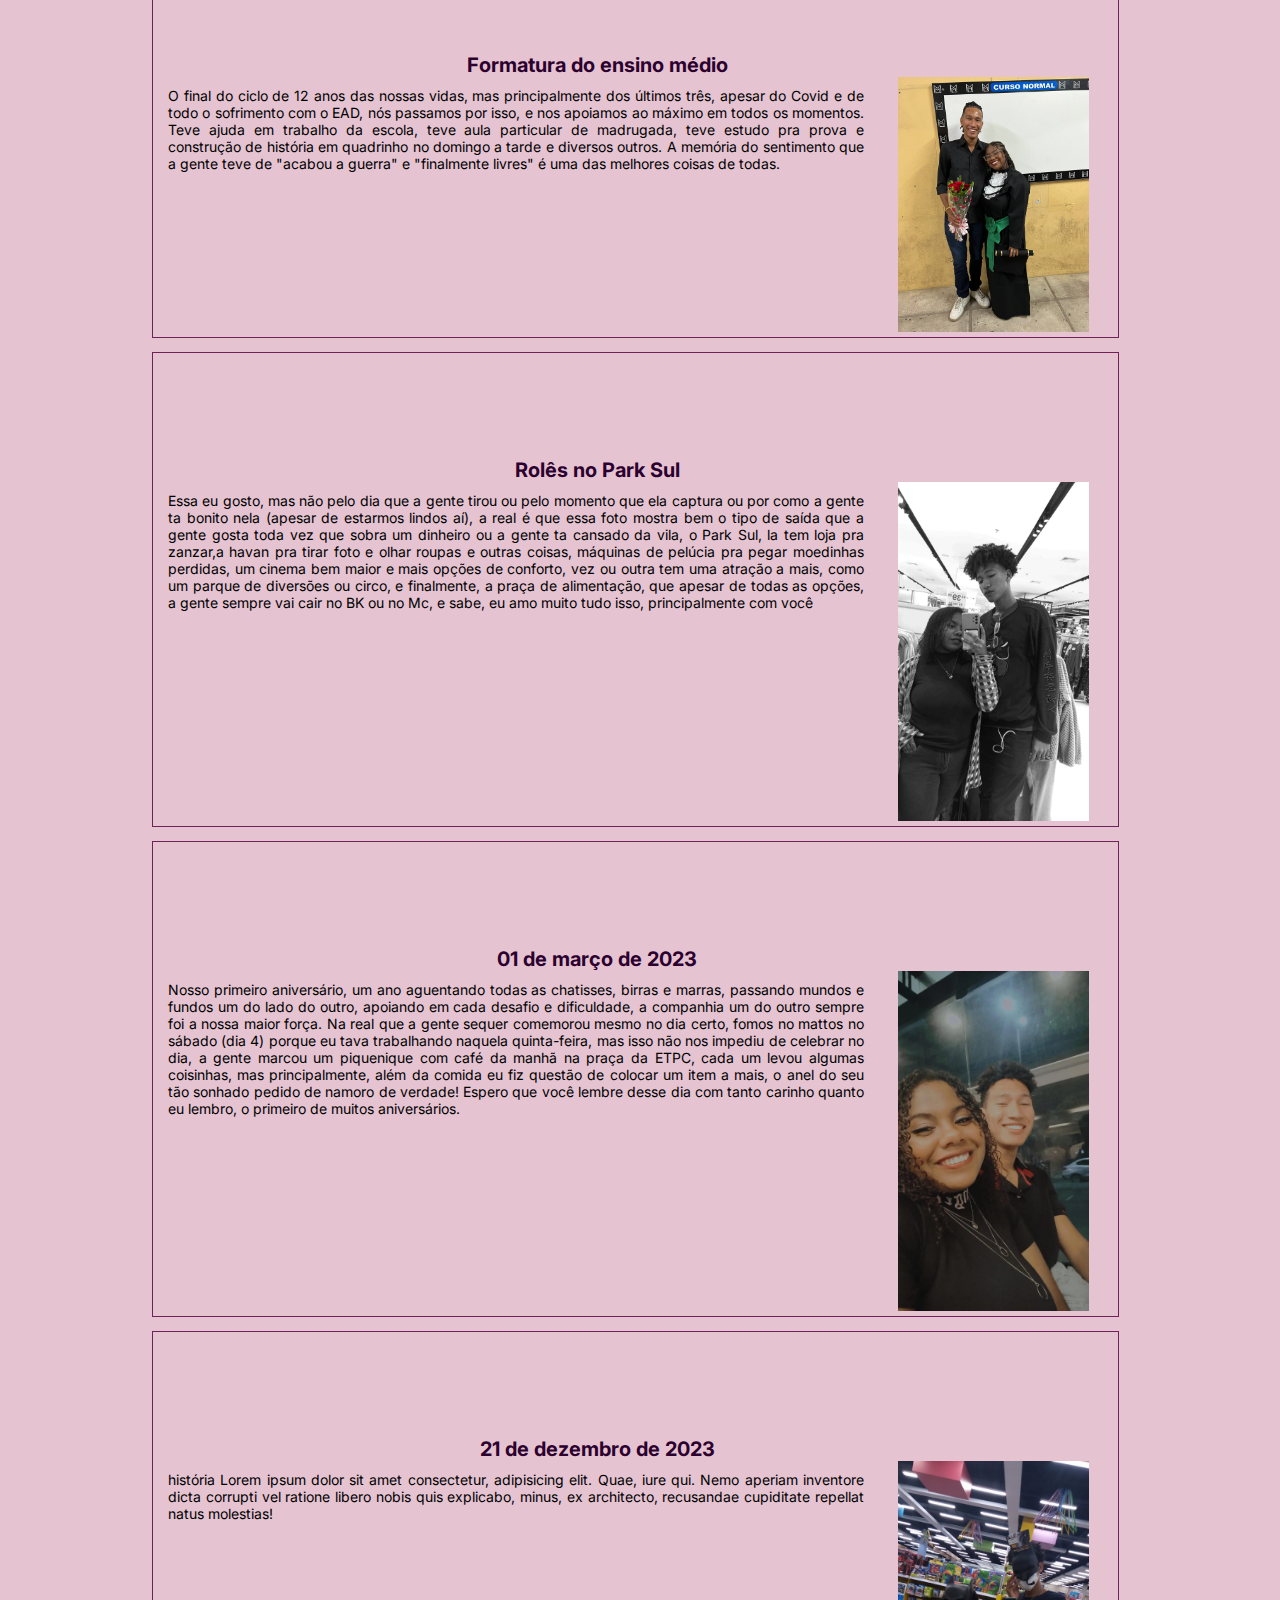
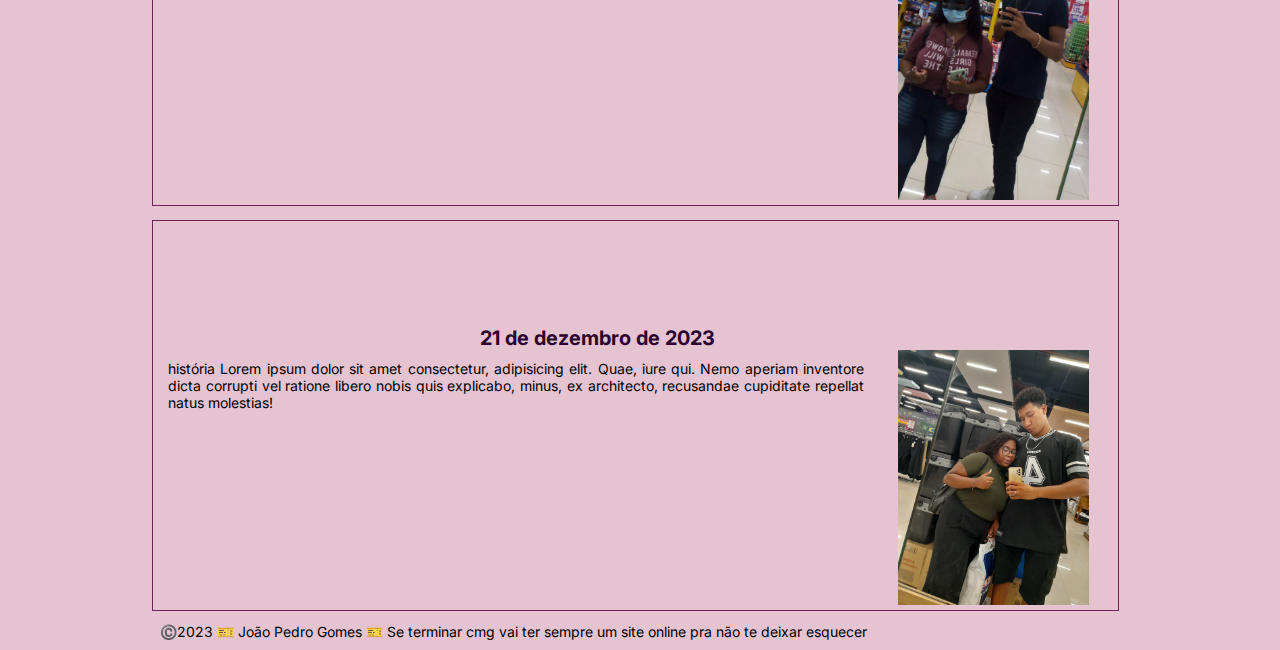
==== commit 1edac8b6: "catchunga" ====
--- a/melhores-momentos.html
+++ b/melhores-momentos.html
@@ -54,7 +54,7 @@
                 </a>
                 <p class="musica-p">Idiota - Jão</p> -->
                 <iframe class="musica-img" style="border-radius:12px"
-                    src="https://open.spotify.com/embed/track/6EDj1nbl9wo6ivGI1t59G4?utm_source=generator&theme=0" width="100%"
+                    src="https://open.spotify.com/embed/track/04h9o3gtRD7fvGafF7ukJj?utm_source=generator&theme=0" width="100%"
                     height="352" frameBorder="0" allowfullscreen=""
                     allow="autoplay; clipboard-write; encrypted-media; fullscreen; picture-in-picture" loading="lazy"></iframe>
                 <p class="historia">
@@ -129,15 +129,16 @@
                 <!-- <a href="">
                     <img class="musica-img" src="images/spotify.png" alt="capa do álbum">
                 </a> -->
+                
+                <!-- <p class="musica-p">nome da musica</p> -->
                 <iframe class="musica-img" style="border-radius:12px"
                     src="https://open.spotify.com/embed/track/6SKwQghsR8AISlxhcwyA9R?utm_source=generator&theme=0" width="100%"
                     height="352" frameBorder="0" allowfullscreen=""
                     allow="autoplay; clipboard-write; encrypted-media; fullscreen; picture-in-picture" loading="lazy"></iframe>
-                <!-- <p class="musica-p">nome da musica</p> -->
                 <p class="historia">Adoro esse dia e essa memória, a começar pelo fato de nós dois termos aparecido no site oficial da igreja divulgando e compartilhando o evento enquanto estávamos fofocando, o que nós fazemos de melhor,
                     reencontramos com alguns conhecidos de anos atrás e viajamos juntos mais uma vez, na verdade, essa foiuma das primeiras vezes que a gente foi pra um lugar longe um do lado do outro, com direito a música no fone e muita sonequinha sua no meu ombro.
                 </p>
-                <img class="foto-memoria" src="images/melhores-momentos/mm7.jpg" alt="">
+                <img class="foto-memoria" src="images/melhores-momentos/mm-7.jpg" alt="">
             </div>
 
             <div class="momento momento-8">
@@ -147,7 +148,7 @@
                 </a>
                 <p class="musica-p">nome da musica</p> -->
                 <iframe class="musica-img" style="border-radius:12px"
-                    src="https://open.spotify.com/embed/track/3w3y8KPTfNeOKPiqUTakBh?utm_source=generator&theme=0" width="100%"
+                    src="https://open.spotify.com/embed/track/6EDj1nbl9wo6ivGI1t59G4?utm_source=generator&theme=0" width="100%"
                     height="352" frameBorder="0" allowfullscreen=""
                     allow="autoplay; clipboard-write; encrypted-media; fullscreen; picture-in-picture" loading="lazy"></iframe>
                 <p class="historia"> O final do ciclo de 12 anos das nossas vidas, mas principalmente dos últimos três, apesar do Covid e de todo o sofrimento com o EAD, nós passamos por isso, e nos apoiamos ao máximo em todos os momentos. Teve ajuda em trabalho da escola, teve aula particular de madrugada, teve estudo pra prova e construção de história em quadrinho no domingo a tarde e diversos outros.
@@ -172,75 +173,48 @@
             </div>
 
             <div class="momento momento-10">
-                <h4 class="data">Data</h4>
-                <a href="">
-                    <img class="musica-img" src="images/spotify.png" alt="capa do álbum">
-                </a>
-                <p class="musica-p">nome da musica</p>
+                <h4 class="data">01 de março de 2023</h4>
+                <!-- <a href="">
+                    <img class="musica-img" src="images/spotify.png" alt="capa do álbum">
+                </a>
+                <p class="musica-p">nome da musica</p> -->
+                <iframe class="musica-img" style="border-radius:12px"
+                    src="https://open.spotify.com/embed/track/3iof6EclqePezHDibBiykI?utm_source=generator&theme=0" width="100%"
+                    height="352" frameBorder="0" allowfullscreen=""
+                    allow="autoplay; clipboard-write; encrypted-media; fullscreen; picture-in-picture" loading="lazy"></iframe>
+                <p class="historia">Nosso primeiro aniversário, um ano aguentando todas as chatisses, birras e marras, passando mundos e fundos um do lado do outro, apoiando em cada desafio e dificuldade, a companhia um do outro sempre foi a nossa maior força. Na real que a gente sequer comemorou mesmo no dia certo, fomos no mattos no sábado (dia 4) porque eu tava trabalhando naquela quinta-feira, mas isso não nos impediu de celebrar no dia, a gente marcou um piquenique com café da manhã na praça da ETPC, cada um levou algumas coisinhas, mas principalmente, além da comida eu fiz questão de colocar um item a mais, o anel do seu tão sonhado pedido de namoro de verdade! Espero que você lembre desse dia com tanto carinho quanto eu lembro, o primeiro de muitos aniversários. </p>
+                <img class="foto-memoria" src="images/melhores-momentos/mm-10.jpg" alt="">
+            </div>
+
+            <div class="momento momento-11">
+                <h4 class="data">21 de dezembro de 2023</h4>
+                <!-- <a href="">
+                    <img class="musica-img" src="images/spotify.png" alt="capa do álbum">
+                </a>
+                <p class="musica-p">nome da musica</p> -->
+                <iframe class="musica-img" style="border-radius:12px"
+                    src="https://open.spotify.com/embed/track/624ra5mDiibqvFYDK4yhmo?utm_source=generator&theme=0" width="100%"
+                    height="352" frameBorder="0" allowfullscreen=""
+                    allow="autoplay; clipboard-write; encrypted-media; fullscreen; picture-in-picture" loading="lazy"></iframe>
                 <p class="historia">história Lorem ipsum dolor sit amet consectetur, adipisicing elit. Quae, iure qui. Nemo aperiam inventore dicta
                     corrupti vel ratione libero nobis quis explicabo, minus, ex architecto, recusandae cupiditate repellat natus
                     molestias!</p>
-                <img class="foto-memoria" src="images/casal.jpg" alt="">
-            </div>
-
-            <div class="momento momento-11">
-                <h4 class="data">Data</h4>
-                <a href="">
-                    <img class="musica-img" src="images/spotify.png" alt="capa do álbum">
-                </a>
-                <p class="musica-p">nome da musica</p>
+                <img class="foto-memoria" src="images/melhores-momentos/mm-11.jpg" alt="">
+            </div>
+                        <div class="momento momento-12">
+                <h4 class="data">21 de dezembro de 2023</h4>
+                <!-- <a href="">
+                    <img class="musica-img" src="images/spotify.png" alt="capa do álbum">
+                </a>
+                <p class="musica-p">nome da musica</p> -->
+                <iframe class="musica-img" style="border-radius:12px"
+                    src="https://open.spotify.com/embed/track/07DskqQ1NbTiotX1WIV7ob?utm_source=generator&theme=0" width="100%"
+                    height="352" frameBorder="0" allowfullscreen=""
+                    allow="autoplay; clipboard-write; encrypted-media; fullscreen; picture-in-picture" loading="lazy"></iframe>
                 <p class="historia">história Lorem ipsum dolor sit amet consectetur, adipisicing elit. Quae, iure qui. Nemo aperiam inventore dicta
                     corrupti vel ratione libero nobis quis explicabo, minus, ex architecto, recusandae cupiditate repellat natus
                     molestias!</p>
-                <img class="foto-memoria" src="images/casal.jpg" alt="">
-            </div>
-
-            <div class="momento momento-12">
-                <h4 class="data">Data</h4>
-                <a href="">
-                    <img class="musica-img" src="images/spotify.png" alt="capa do álbum">
-                </a>
-                <p class="musica-p">nome da musica</p>
-                <p class="historia">história Lorem ipsum dolor sit amet consectetur, adipisicing elit. Quae, iure qui. Nemo aperiam inventore dicta
-                    corrupti vel ratione libero nobis quis explicabo, minus, ex architecto, recusandae cupiditate repellat natus
-                    molestias! lo</p>
-                <img class="foto-memoria" src="images/casal.jpg" alt="">
-
-            <div class="momento momento-13">
-                <h4 class="data">Data</h4>
-                <a href="">
-                    <img class="musica-img" src="images/spotify.png" alt="capa do álbum">
-                </a>
-                <p class="musica-p">nome da musica</p>
-                <p class="historia">história Lorem ipsum dolor sit amet consectetur, adipisicing elit. Quae, iure qui. Nemo aperiam inventore dicta
-                    corrupti vel ratione libero nobis quis explicabo, minus, ex architecto, recusandae cupiditate repellat natus
-                    molestias!</p>
-                <img class="foto-memoria" src="images/casal.jpg" alt="">
-            </div>
-
-            <div class="momento momento-14">
-                <h4 class="data">Data</h4>
-                <a href="">
-                    <img class="musica-img" src="images/spotify.png" alt="capa do álbum">
-                </a>
-                <p class="musica-p">nome da musica</p>
-                <p class="historia">história Lorem ipsum dolor sit amet consectetur, adipisicing elit. Quae, iure qui. Nemo aperiam inventore dicta
-                    corrupti vel ratione libero nobis quis explicabo, minus, ex architecto, recusandae cupiditate repellat natus
-                    molestias!</p>
-                <img class="foto-memoria" src="images/casal.jpg" alt="">
-            </div>
-
-            <div class="momento momento-15">
-                <h4 class="data">Data</h4>
-                <a href="">
-                    <img class="musica-img" src="images/spotify.png" alt="capa do álbum">
-                </a>
-                <p class="musica-p">nome da musica</p>
-                <p class="historia">história Lorem ipsum dolor sit amet consectetur, adipisicing elit. Quae, iure qui. Nemo aperiam inventore dicta
-                    corrupti vel ratione libero nobis quis explicabo, minus, ex architecto, recusandae cupiditate repellat natus
-                    molestias!</p>
-                <img class="foto-memoria" src="images/casal.jpg" alt="">
-            </div>
+                <img class="foto-memoria" src="images/melhores-momentos/mm-12.heic" alt="">
             </div>
         </div>
     </main>
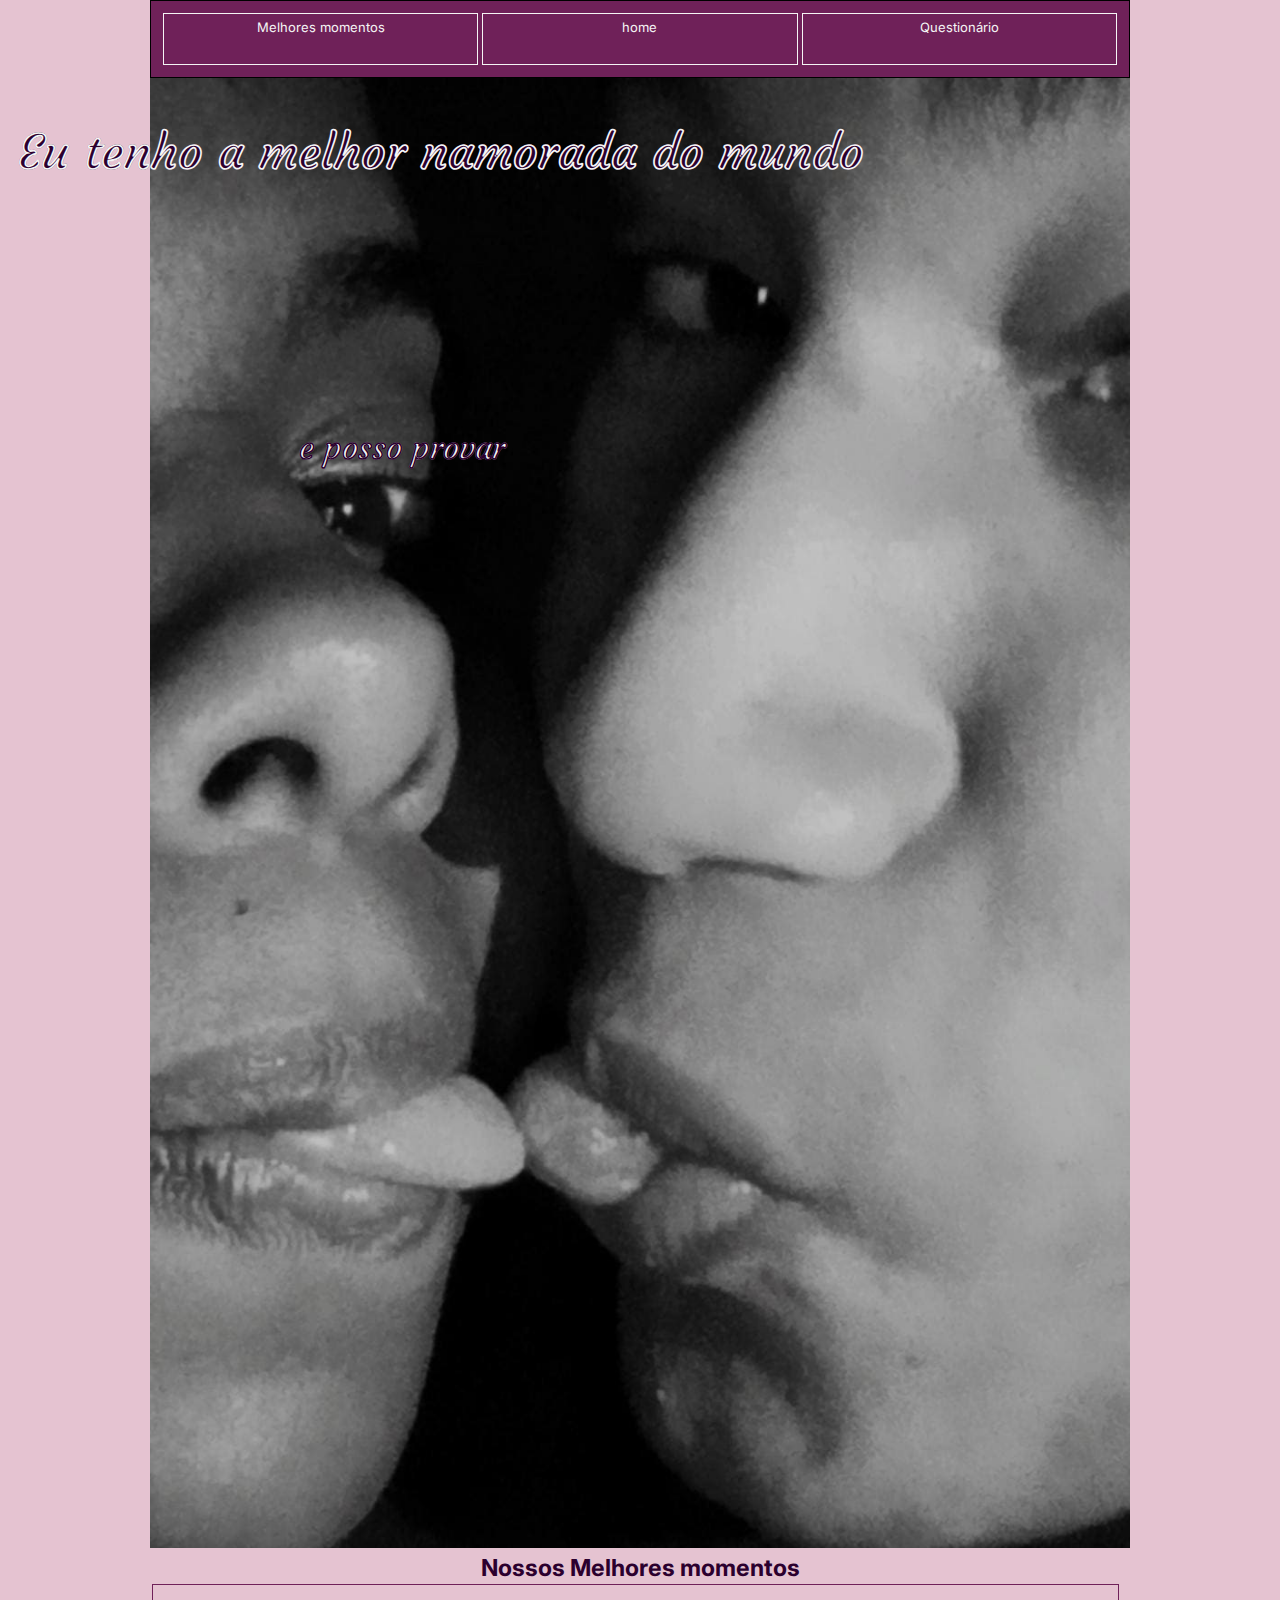
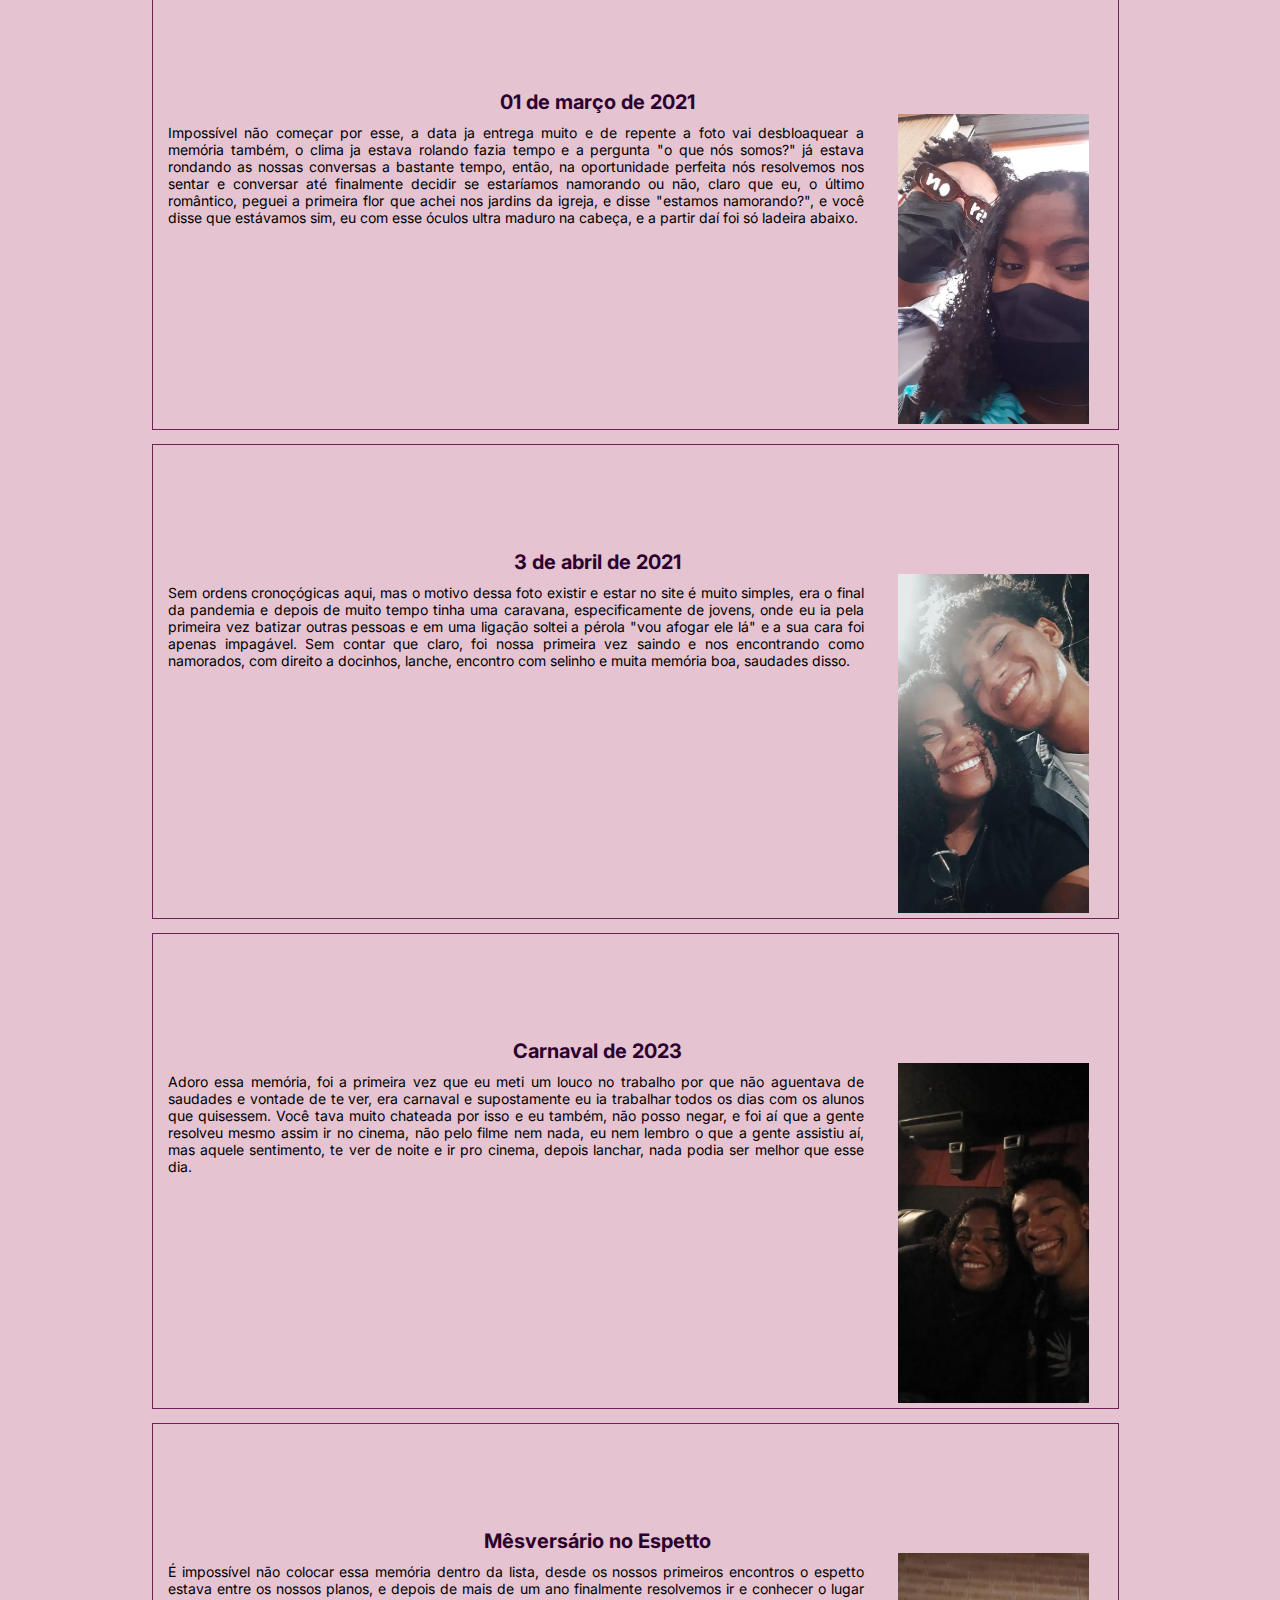
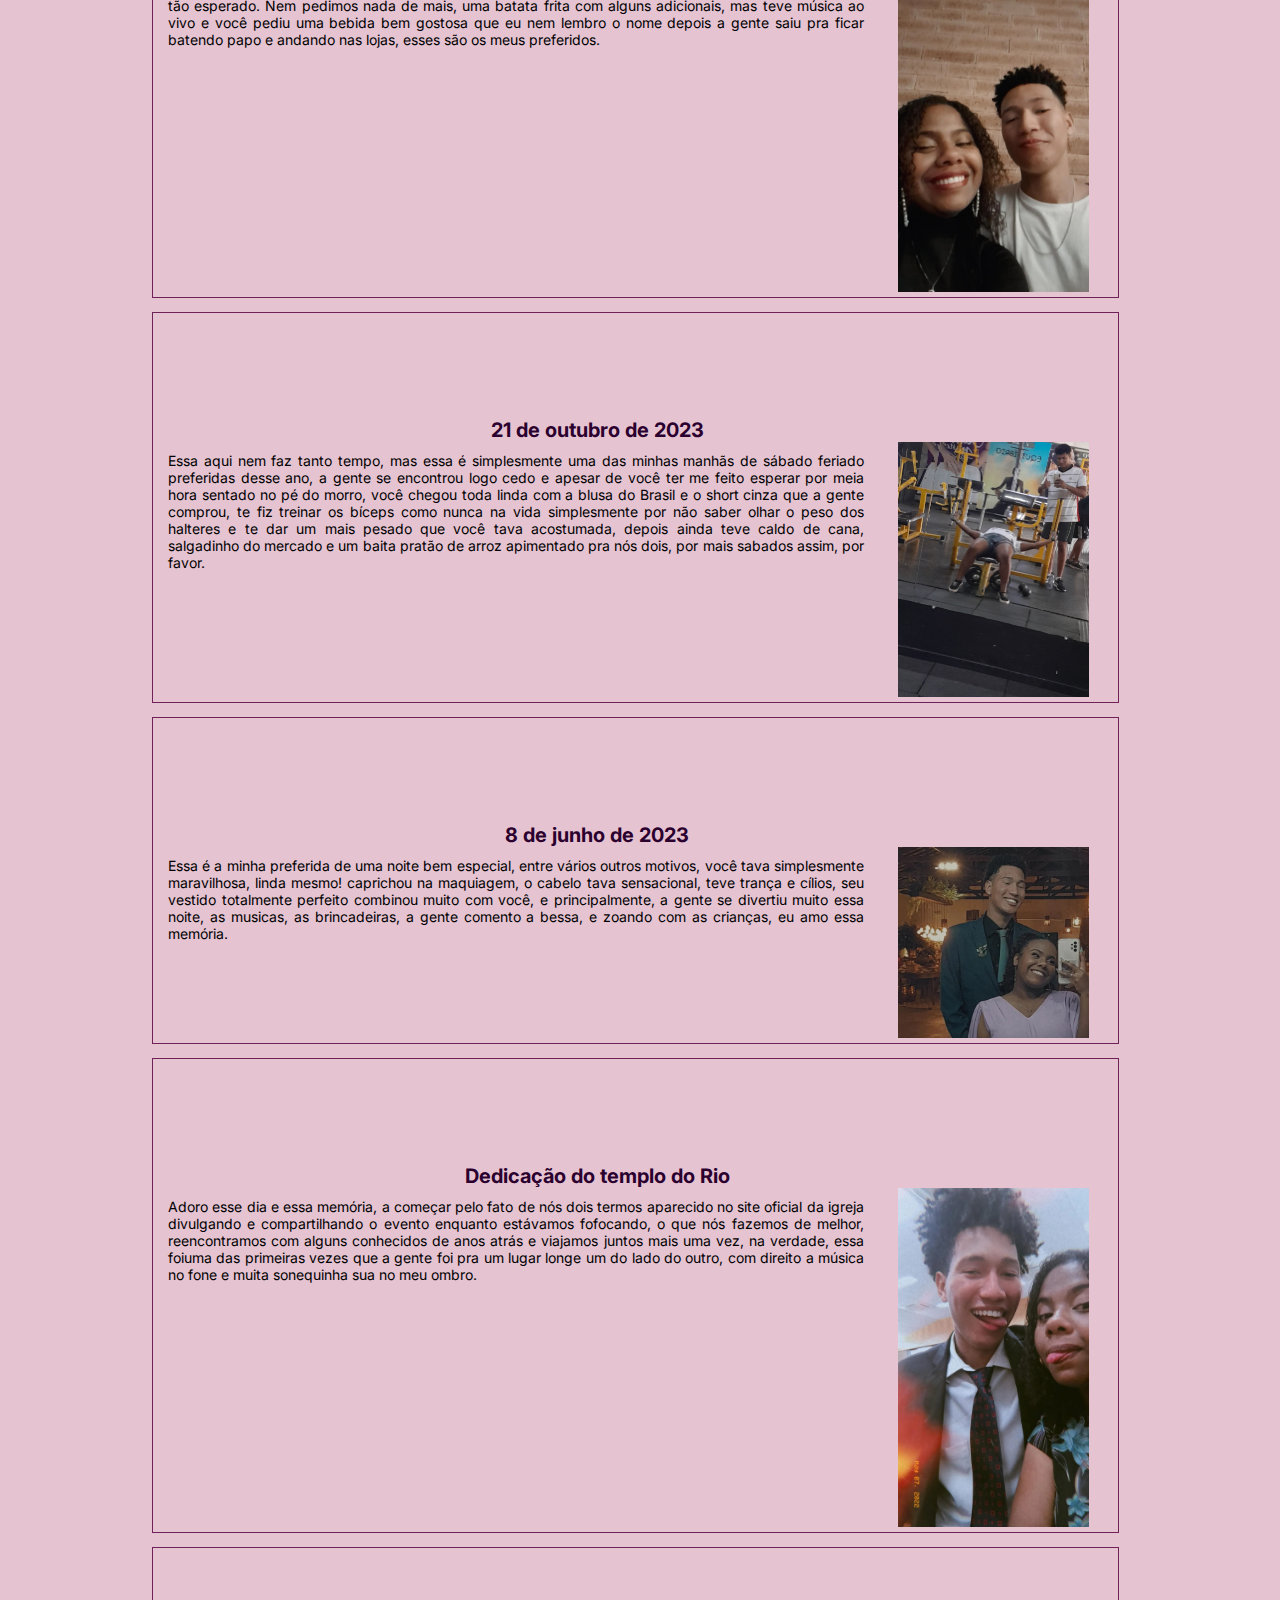
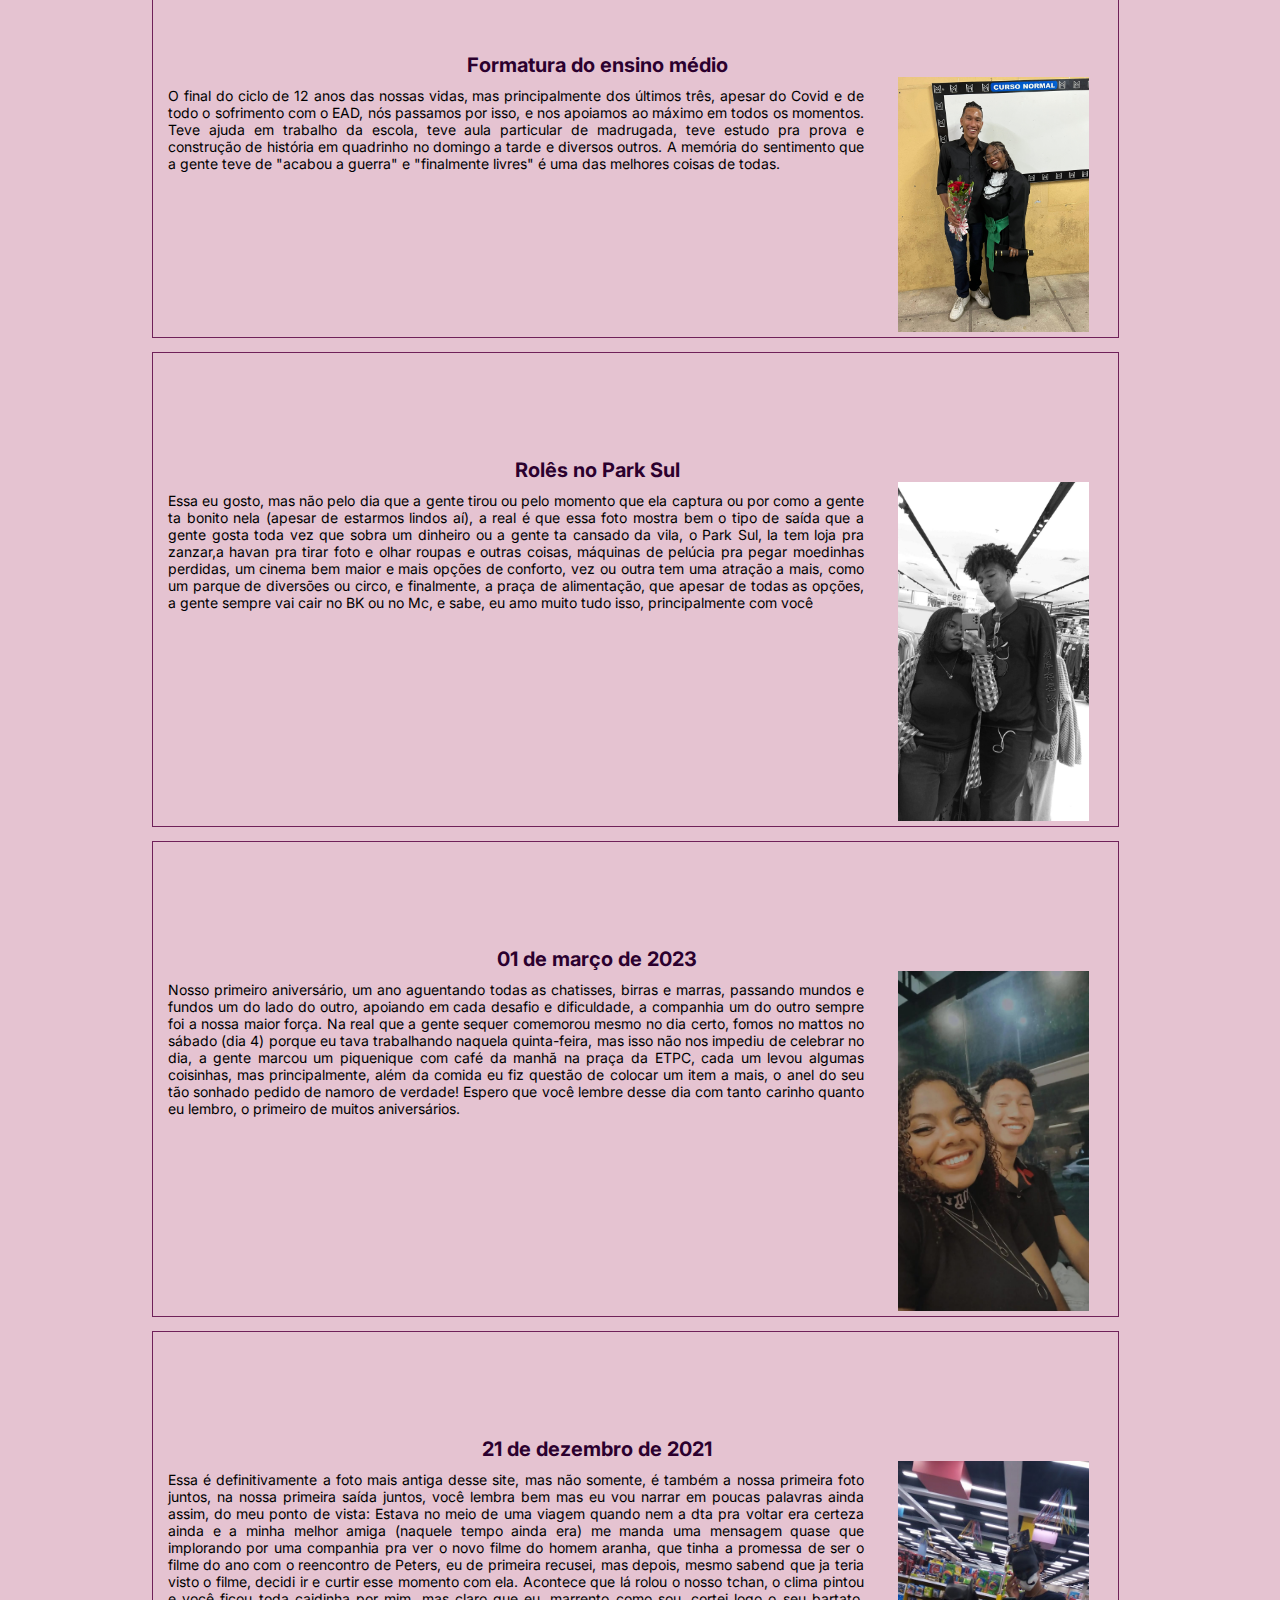
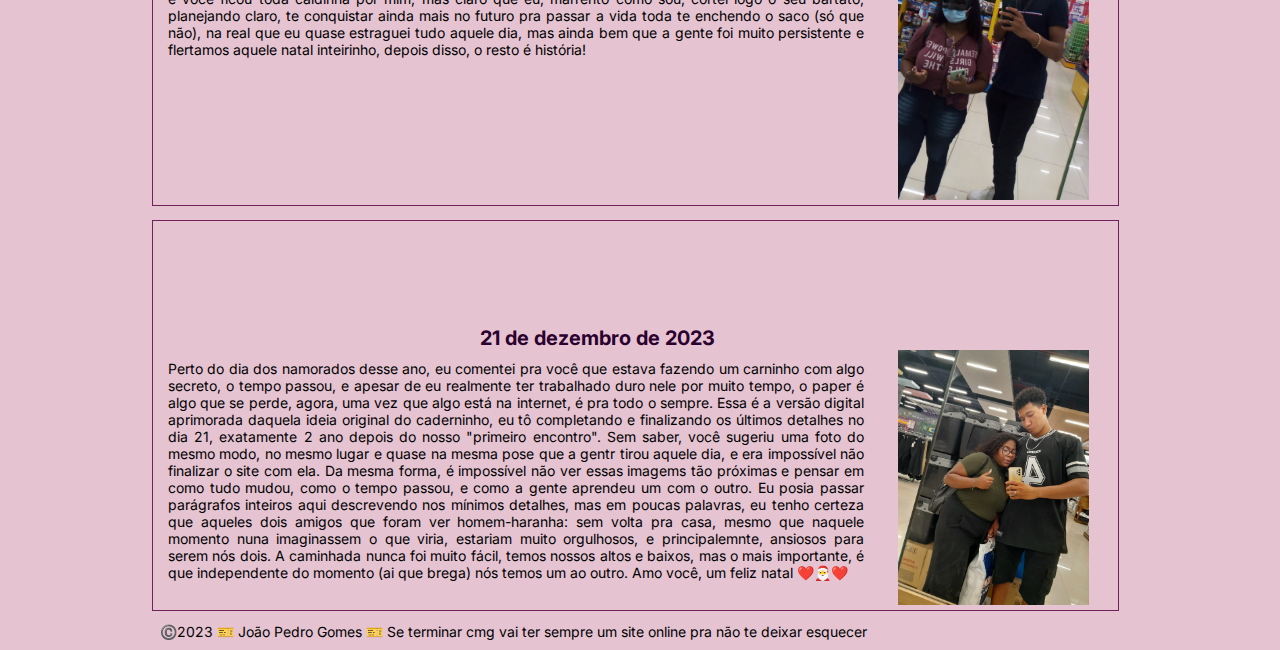
==== commit 100d3d85: "natal" ====
--- a/melhores-momentos.html
+++ b/melhores-momentos.html
@@ -187,7 +187,7 @@
             </div>
 
             <div class="momento momento-11">
-                <h4 class="data">21 de dezembro de 2023</h4>
+                <h4 class="data">21 de dezembro de 2021</h4>
                 <!-- <a href="">
                     <img class="musica-img" src="images/spotify.png" alt="capa do álbum">
                 </a>
@@ -196,9 +196,7 @@
                     src="https://open.spotify.com/embed/track/624ra5mDiibqvFYDK4yhmo?utm_source=generator&theme=0" width="100%"
                     height="352" frameBorder="0" allowfullscreen=""
                     allow="autoplay; clipboard-write; encrypted-media; fullscreen; picture-in-picture" loading="lazy"></iframe>
-                <p class="historia">história Lorem ipsum dolor sit amet consectetur, adipisicing elit. Quae, iure qui. Nemo aperiam inventore dicta
-                    corrupti vel ratione libero nobis quis explicabo, minus, ex architecto, recusandae cupiditate repellat natus
-                    molestias!</p>
+                <p class="historia">Essa é definitivamente a foto mais antiga desse site, mas não somente, é também a nossa primeira foto juntos, na nossa primeira saída juntos, você lembra bem mas eu vou narrar em poucas palavras ainda assim, do meu ponto de vista: Estava no meio de uma viagem quando nem a dta pra voltar era certeza ainda e a minha melhor amiga (naquele tempo ainda era) me manda uma mensagem quase que implorando por uma companhia pra ver o novo filme do homem aranha, que tinha a promessa de ser o filme do ano com o reencontro de Peters, eu de primeira recusei, mas depois, mesmo sabend que ja teria visto o filme, decidi ir e curtir esse momento com ela. Acontece que lá rolou o nosso tchan, o clima pintou e você ficou toda caidinha por mim, mas claro que eu, marrento como sou, cortei logo o seu bartato, planejando claro, te conquistar ainda mais no futuro pra passar a vida toda te enchendo o saco (só que não), na real que eu quase estraguei tudo aquele dia, mas ainda bem que a gente foi muito persistente e flertamos aquele natal inteirinho, depois disso, o resto é história! </p>
                 <img class="foto-memoria" src="images/melhores-momentos/mm-11.jpg" alt="">
             </div>
                         <div class="momento momento-12">
@@ -211,9 +209,7 @@
                     src="https://open.spotify.com/embed/track/07DskqQ1NbTiotX1WIV7ob?utm_source=generator&theme=0" width="100%"
                     height="352" frameBorder="0" allowfullscreen=""
                     allow="autoplay; clipboard-write; encrypted-media; fullscreen; picture-in-picture" loading="lazy"></iframe>
-                <p class="historia">história Lorem ipsum dolor sit amet consectetur, adipisicing elit. Quae, iure qui. Nemo aperiam inventore dicta
-                    corrupti vel ratione libero nobis quis explicabo, minus, ex architecto, recusandae cupiditate repellat natus
-                    molestias!</p>
+                <p class="historia">Perto do dia dos namorados desse ano, eu comentei pra você que estava fazendo um carninho com algo secreto, o tempo passou, e apesar de eu realmente ter trabalhado duro nele por muito tempo, o paper é algo que se perde, agora, uma vez que algo está na internet, é pra todo o sempre. Essa é a versão digital aprimorada daquela ideia original do caderninho, eu tô completando e finalizando os últimos detalhes no dia 21, exatamente 2 ano depois do nosso "primeiro encontro". Sem saber, você sugeriu uma foto do mesmo modo, no mesmo lugar e quase na mesma pose que a gentr tirou aquele dia, e era impossível não finalizar o site com ela. Da mesma forma, é impossível não ver essas imagems tão próximas e pensar em como tudo mudou, como o tempo passou, e como a gente aprendeu um com o outro. Eu posia passar parágrafos inteiros aqui descrevendo nos mínimos detalhes, mas em poucas palavras, eu tenho certeza que aqueles dois amigos que foram ver homem-haranha: sem volta pra casa, mesmo que naquele momento nuna imaginassem o que viria, estariam muito orgulhosos, e principalemnte, ansiosos para serem nós dois. A caminhada nunca foi muito fácil, temos nossos altos e baixos, mas o mais importante, é que independente do momento (ai que brega) nós temos um ao outro. Amo você, um feliz natal ❤️🎅❤️</p>
                 <img class="foto-memoria" src="images/melhores-momentos/mm-12.heic" alt="">
             </div>
         </div>
